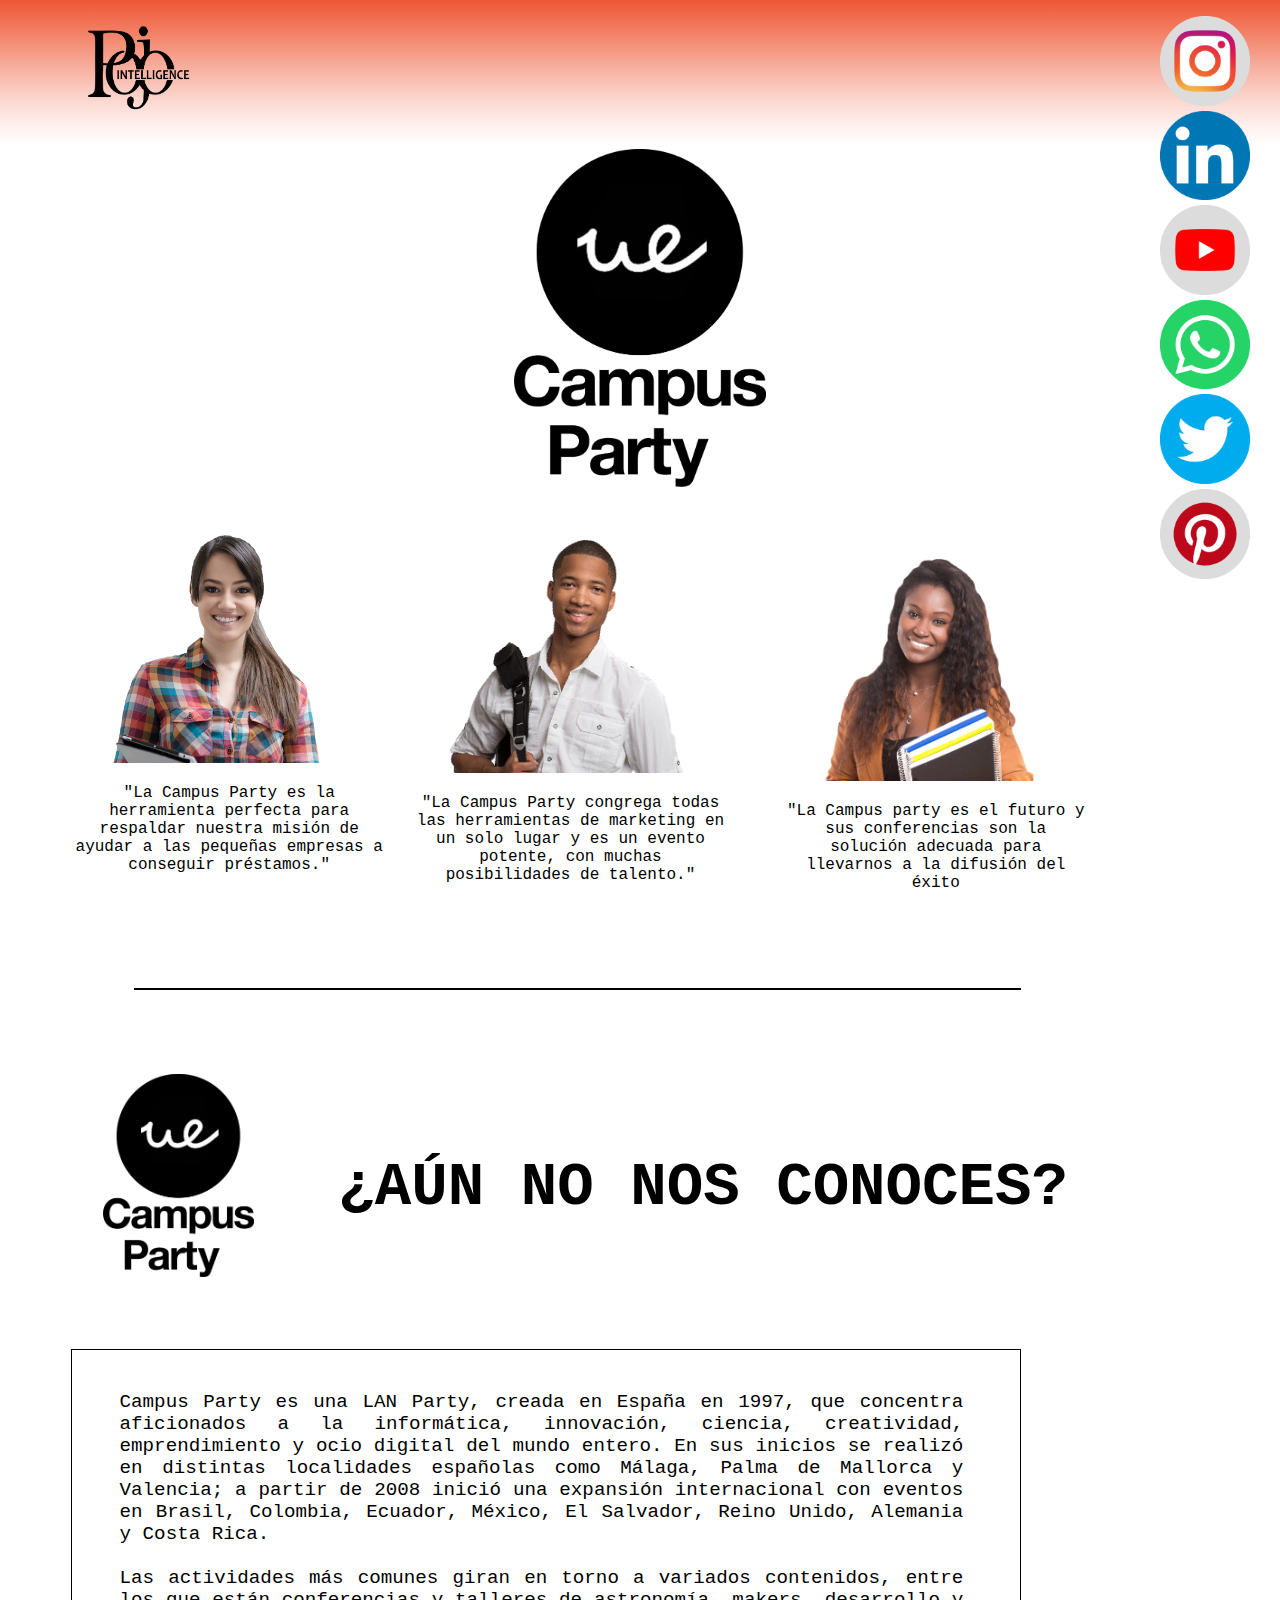
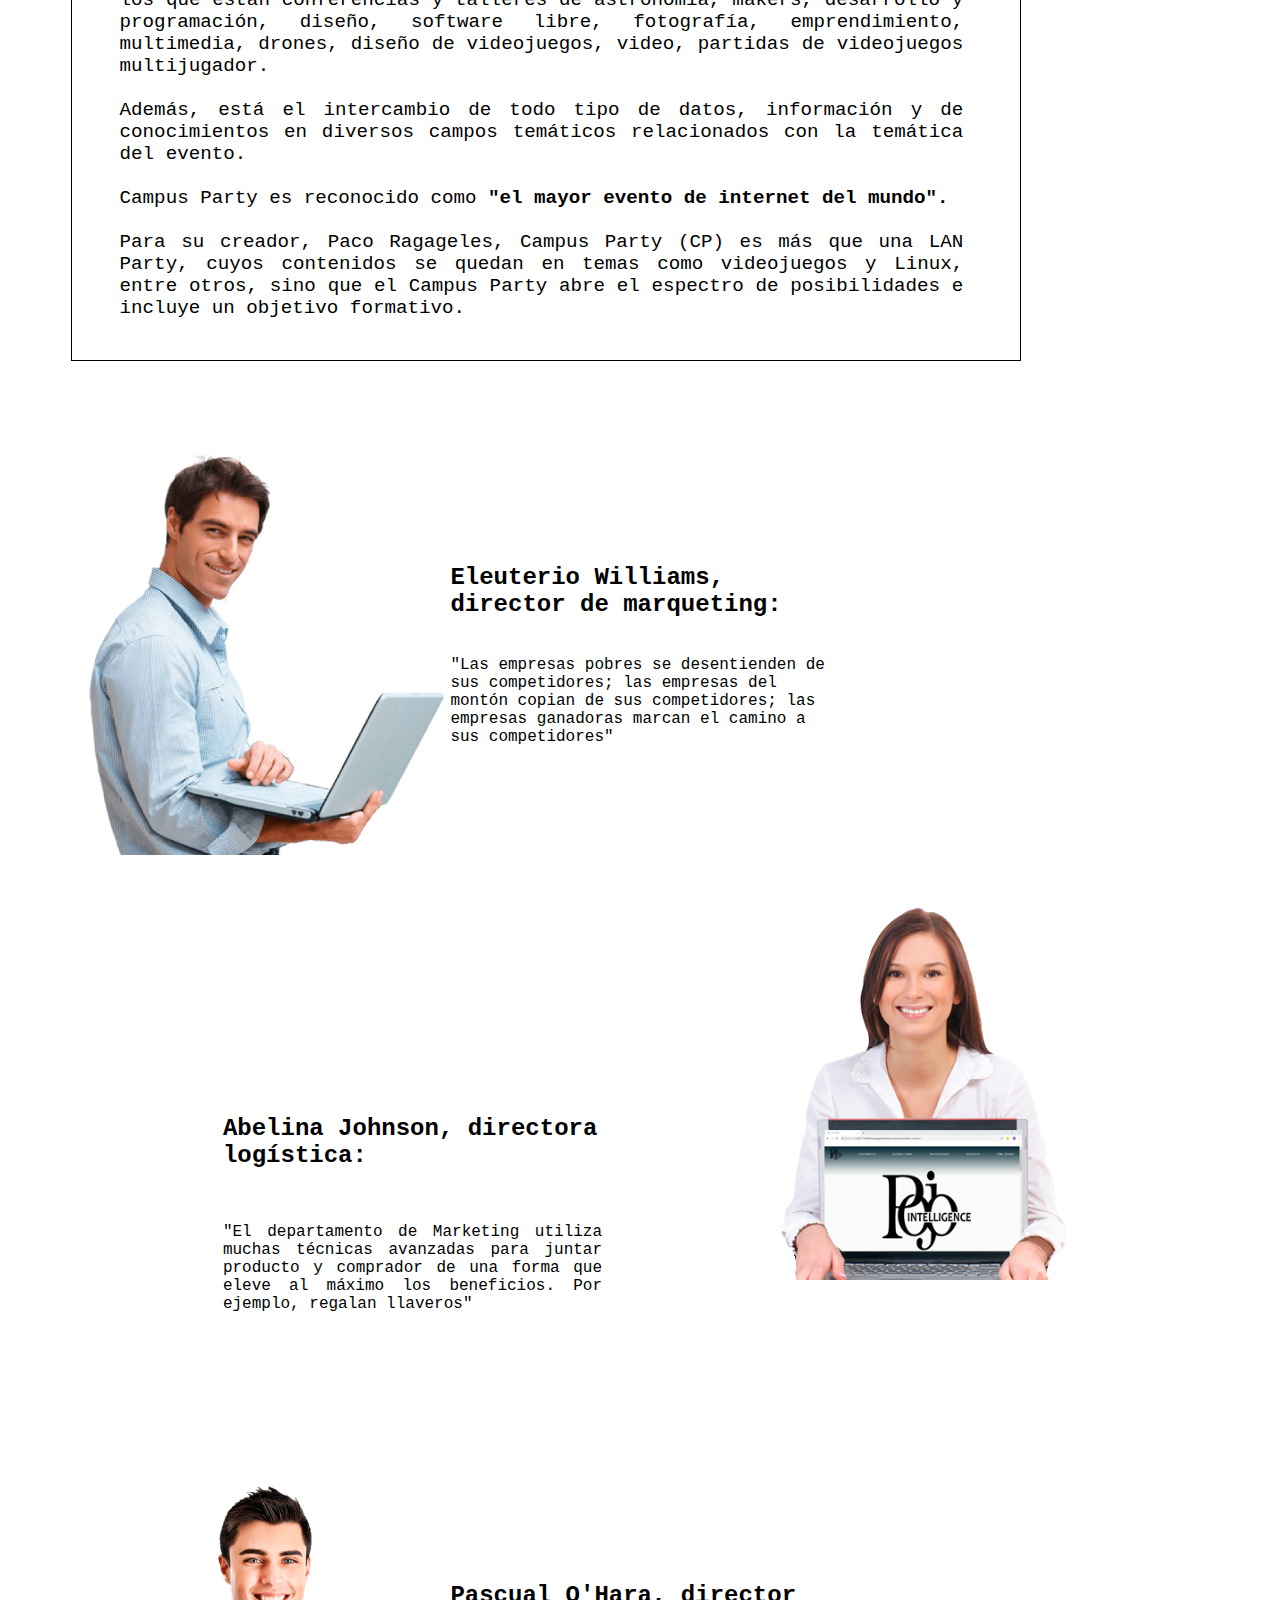
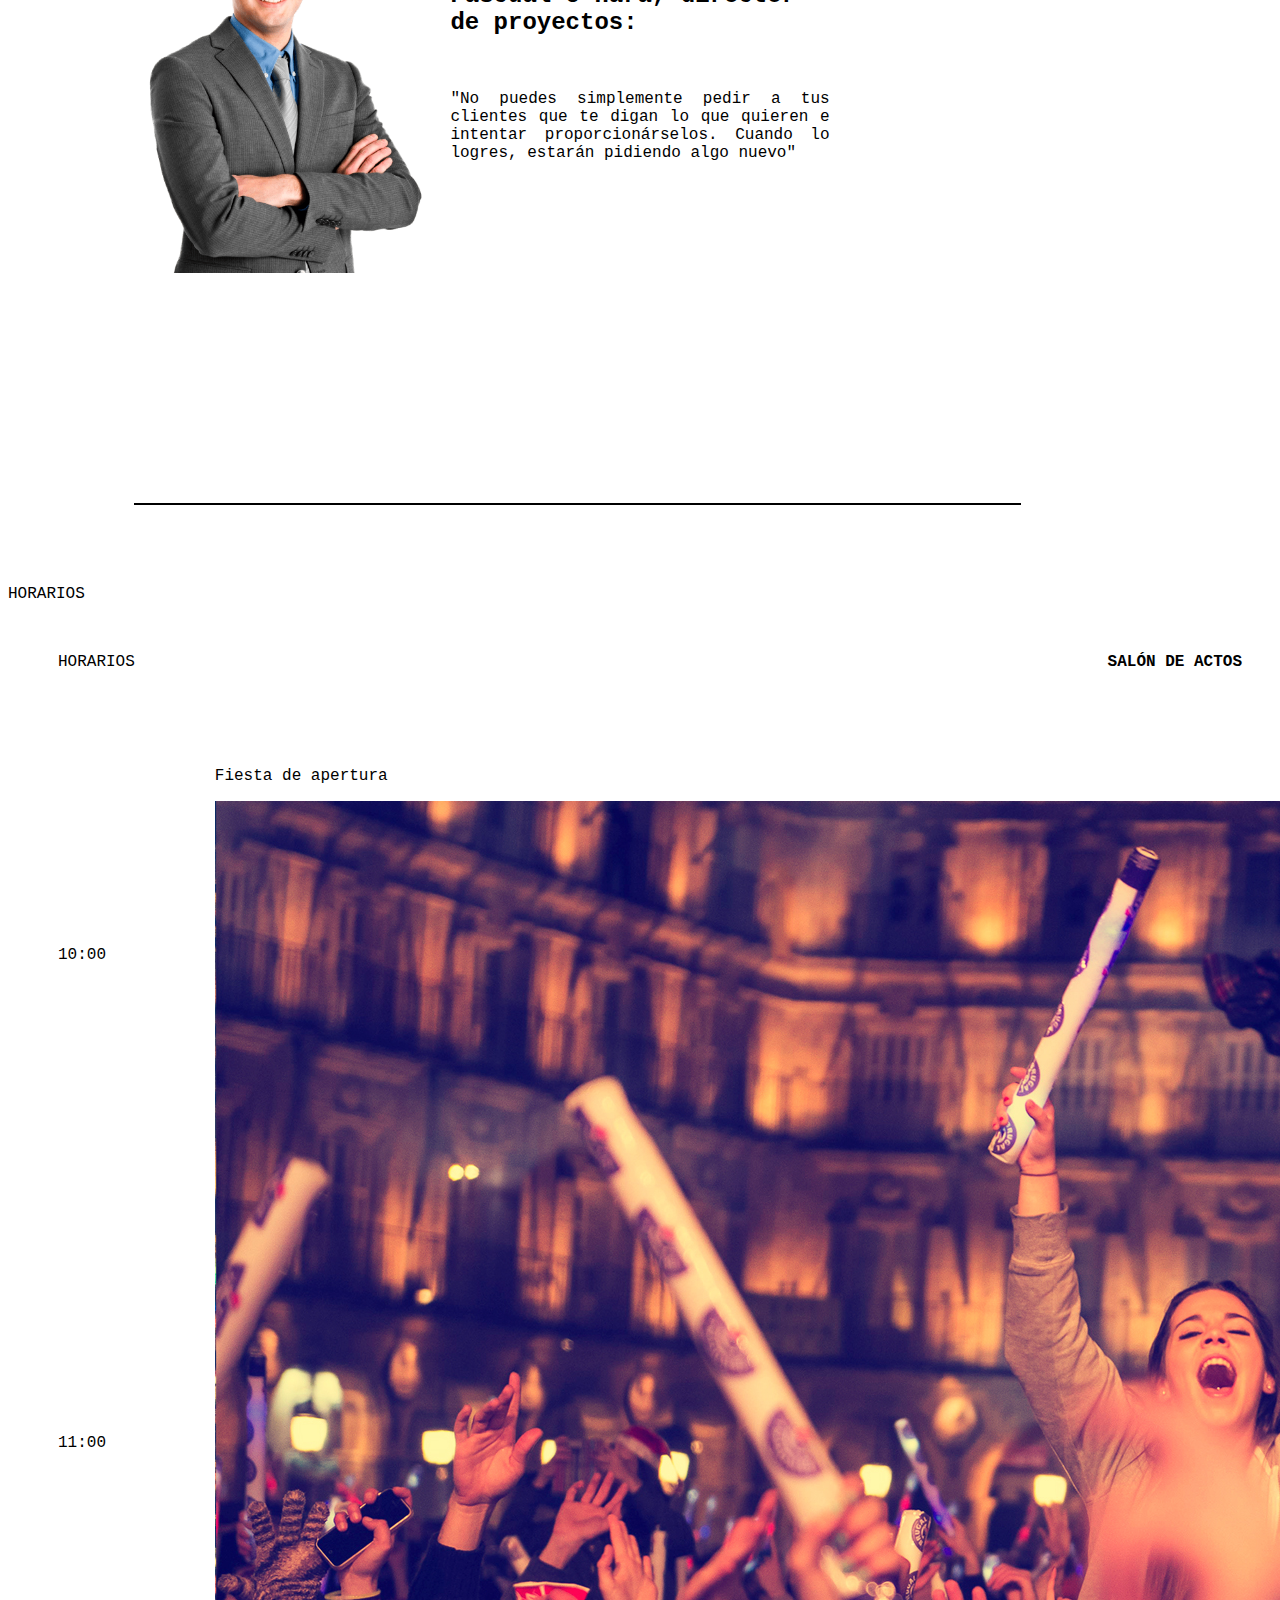
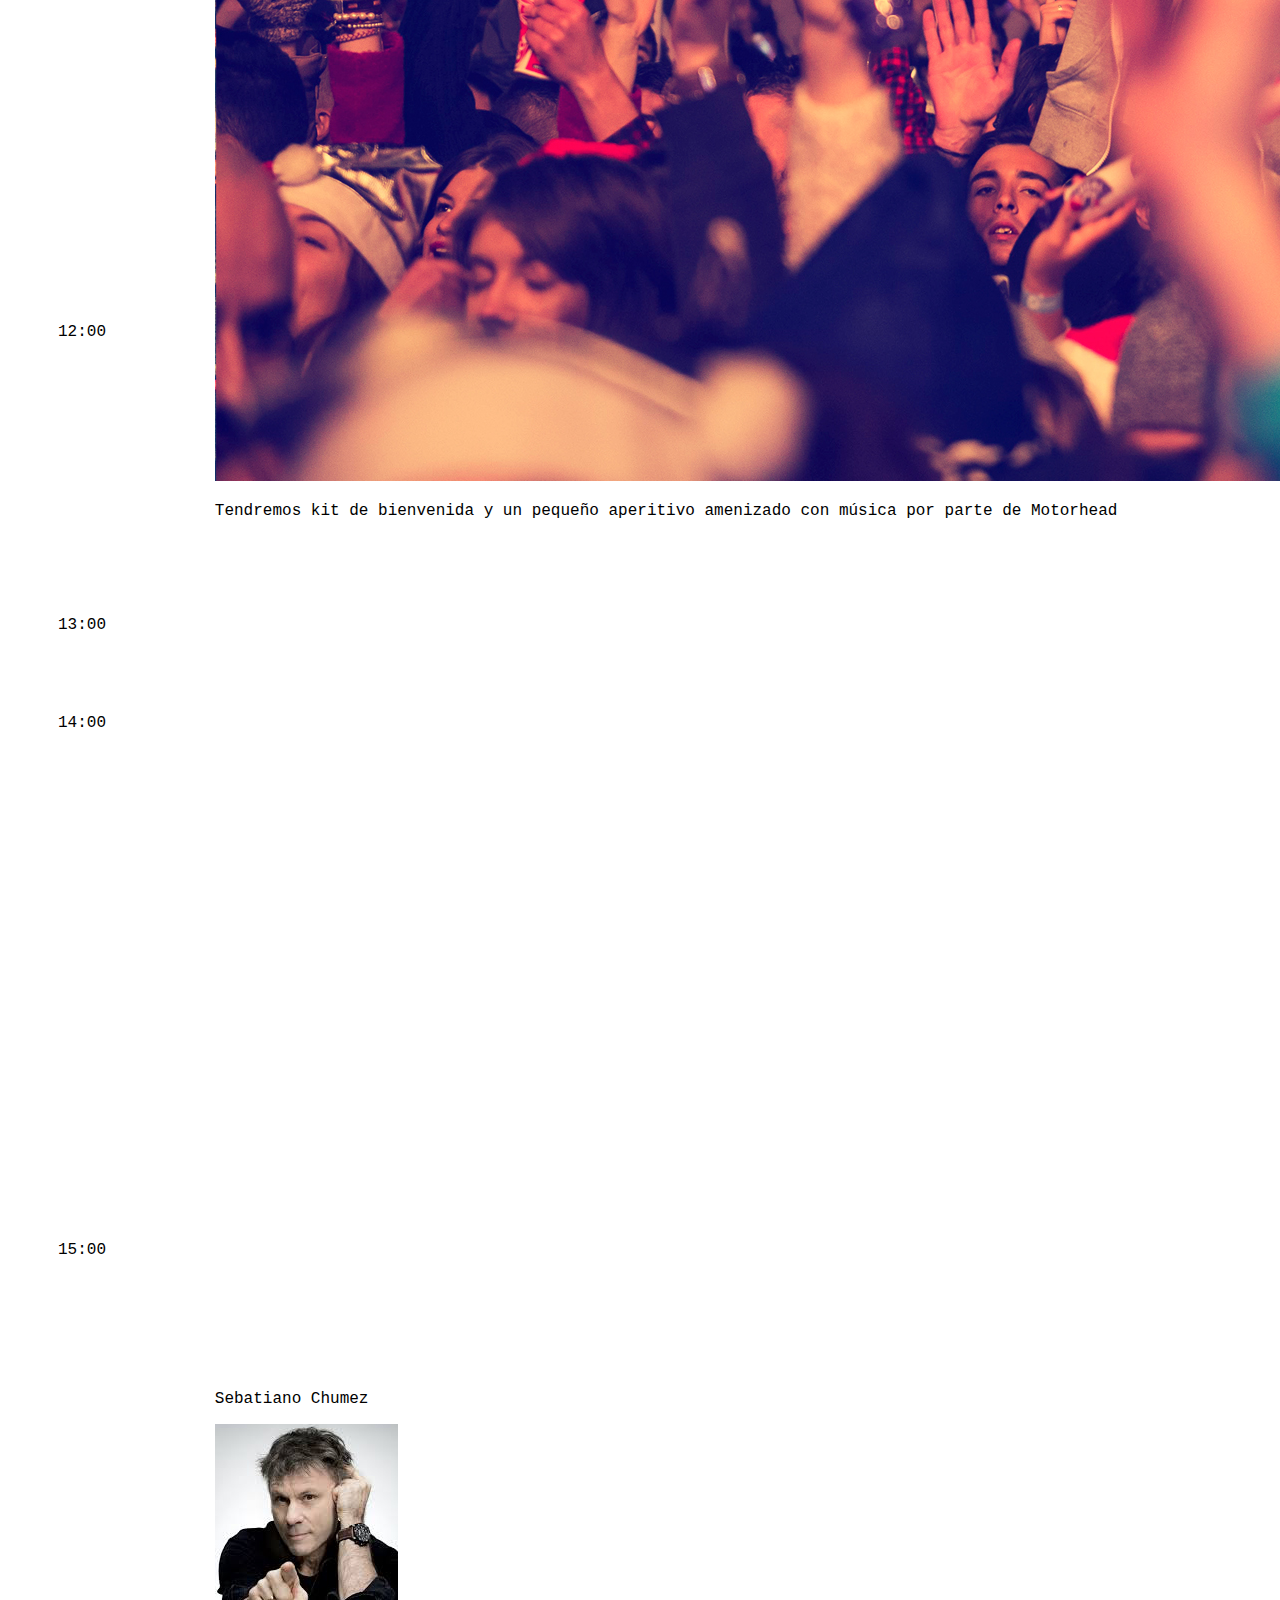
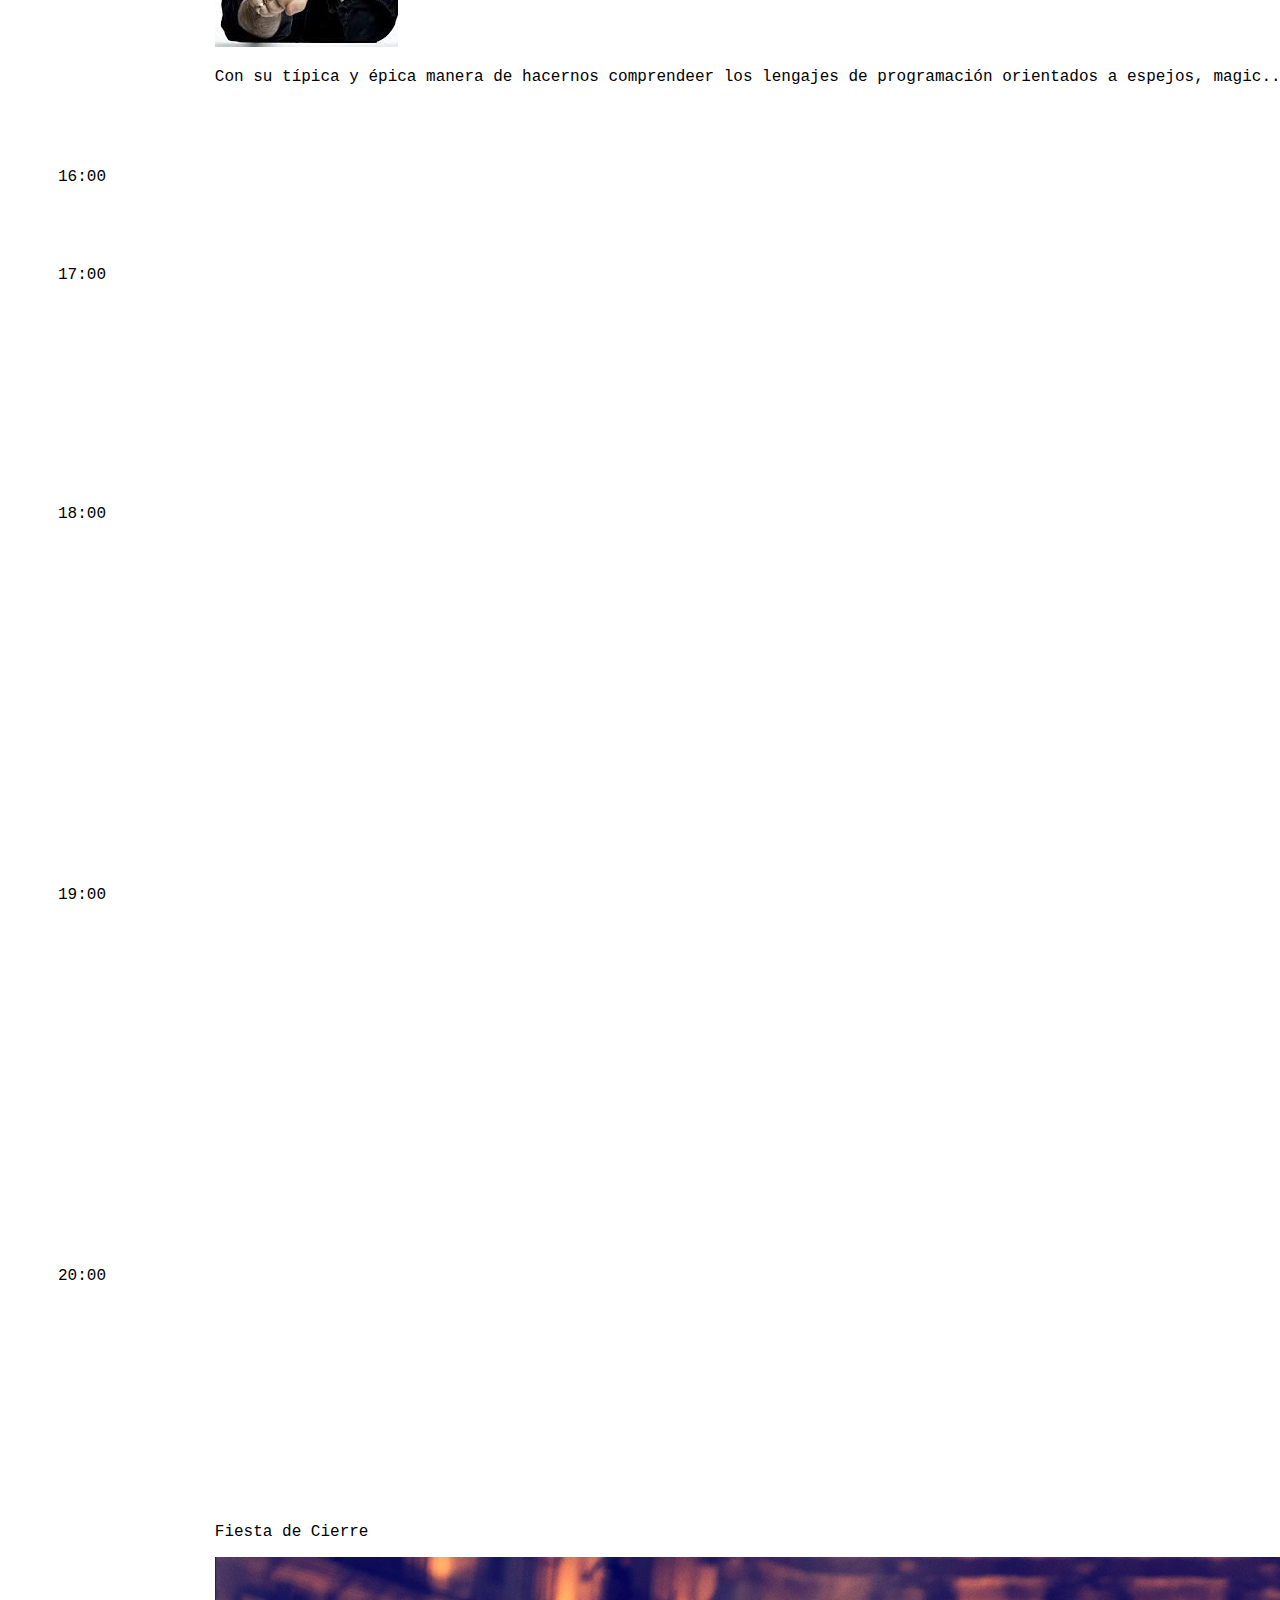
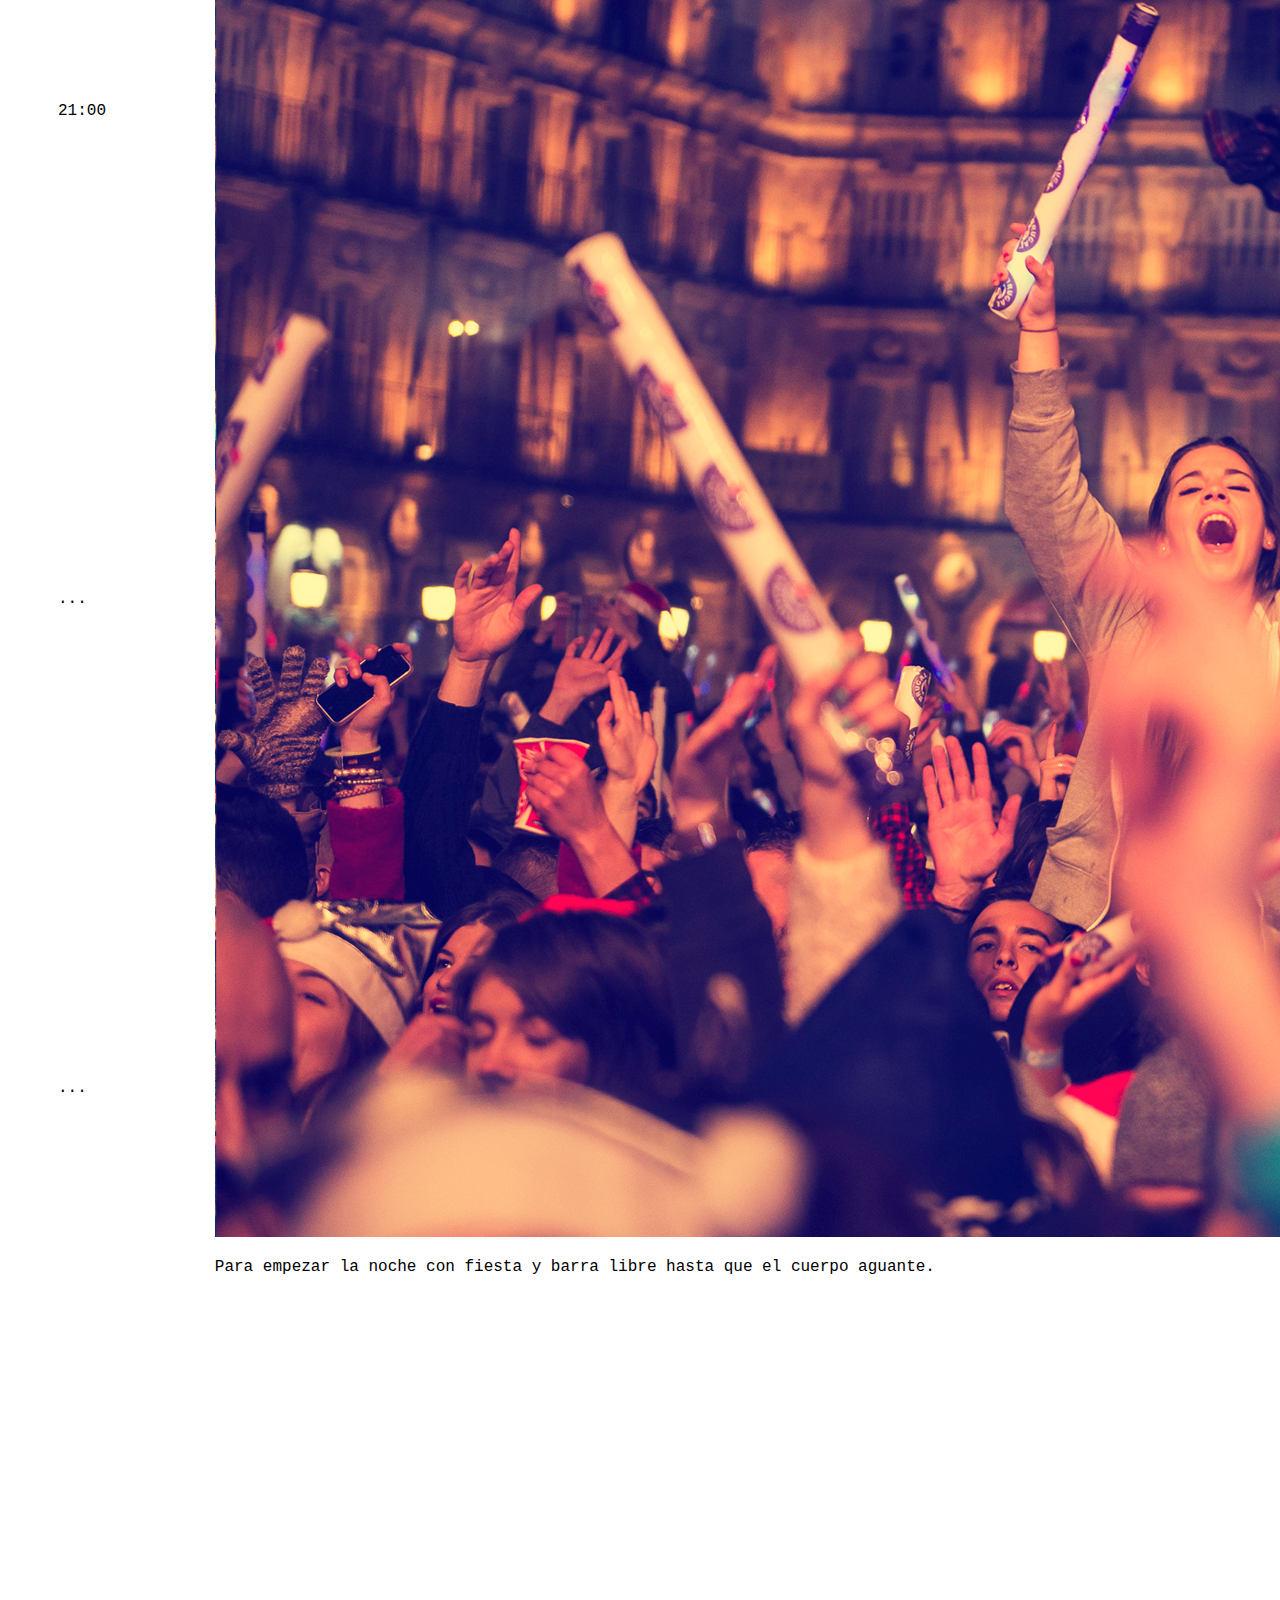
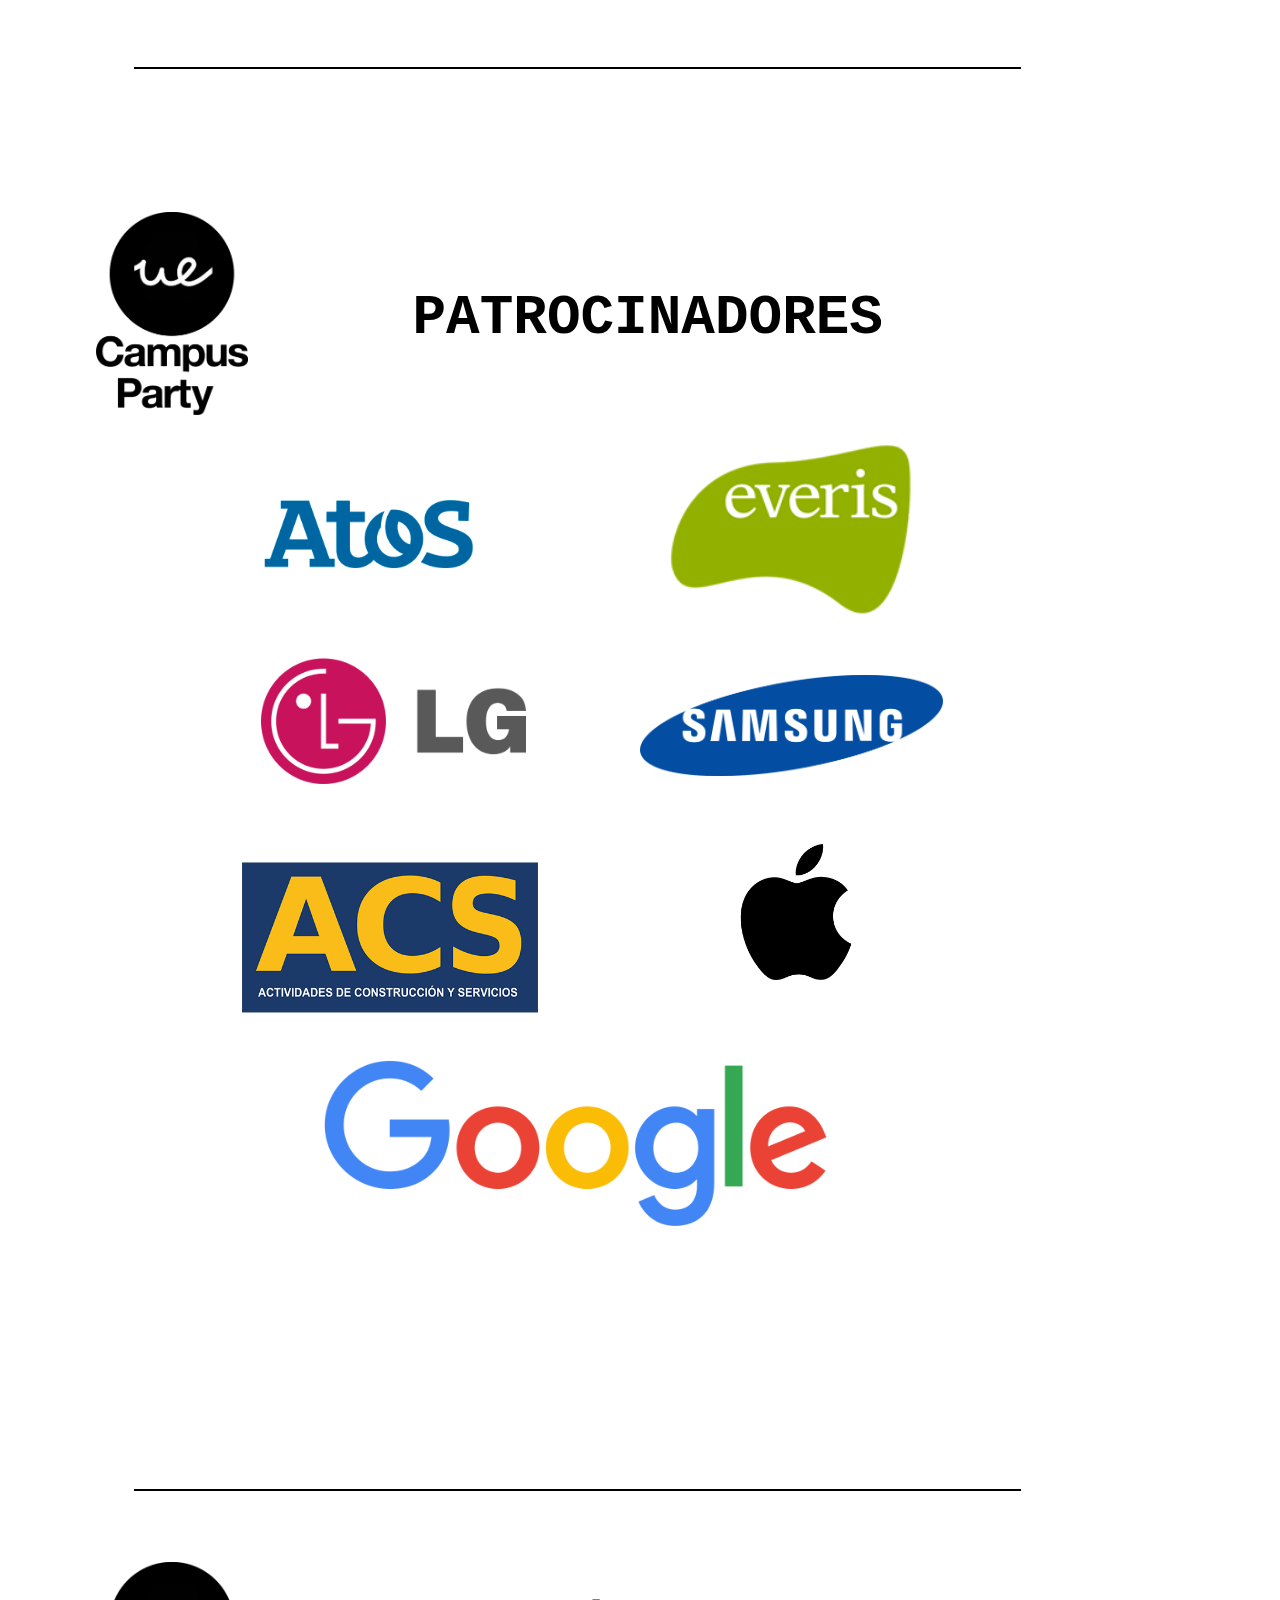
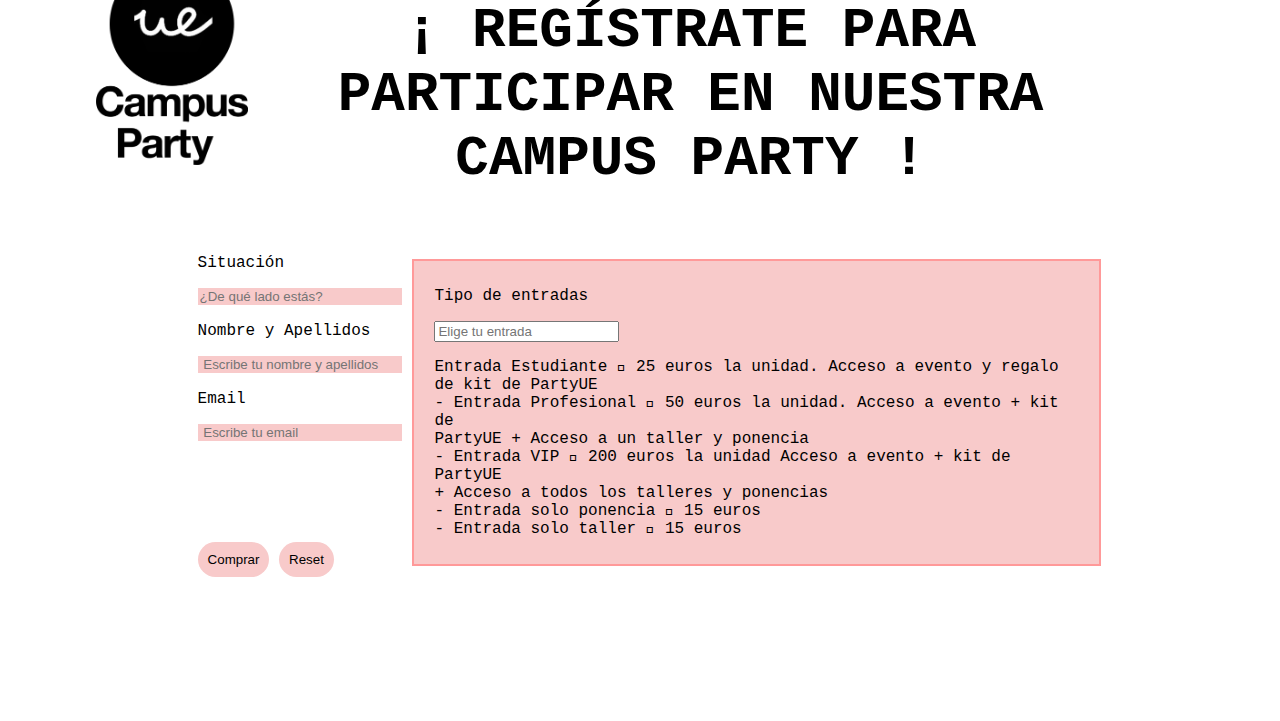
==== campus.html @ ebe53935 "Update campus.html" ====
<!DOCTYPE html>
<html>
    <head>
        <title>Campus Party - UEM</title>
        <meta charset="UTF-8"/>
        <link rel="stylesheet" type="text/css" href="CSS/disenioCampus.css"/>
    </head>
    <body>
        <div class="menu">
            <img id="rojo" src="IMAGES/degradadoRojo.png"/>
            <ul class="nav">
                <li><a href="#"><img   class="fotoLogo" src="IMAGES/logito.png"></a>    
                    <ul>
                        <li><a href="#titConocemos">QUIÉNES SOMOS</a></li>
                        <li><a href="#titulo">PROGRAMA</a></li>
                        <li><a href="#logoCampPatr">PATROCINADORES</a></li>
                        <li><a href="#cajTitForm">APÚNTATE A UN TALLER</a></li>
                    </ul>
                </li>
            </ul>
        </div>
        <div><img class="logoCampus" src="IMAGES/campus.png"/></div>
        <div id="cajaLogos">
                <!--Instagram-->
                <a href="https://www.instagram.com/"
                   target="_blank"><img id="insta" src="IMAGES/insta.png"/></a>
                <!--LinkedIn-->
                <a href="https://www.linkedin.com/"><img id="insta" src="IMAGES/linkedin.png"/></a>
                <!--YouTube-->
                <a href="https://www.youtube.com/"
                   target="_blank"><img id="insta" src="IMAGES/youtube.png"/></a>
                <!--WhatsApp-->
                <a href="https://www.whatsapp.com/"
                   target="_blank"><img id="insta" src="IMAGES/wasap.png"/></a>
                <!--Twitter-->
                <a href="https://twitter.com/?lang=es"
                   target="_blank"><img id="insta" src="IMAGES/twitter.png"/></a>
                <!--Pinterest-->
                <a href="https://www.pinterest.es/"
                   target="_blank"><img id="insta" src="IMAGES/pinterest.png"/></a>                       
            </div>
        <br>
        <br>
        <br>
        <br>
        <!--Testimonios de personas que fueron al campus-->
        <div id="testimonios">  
            <div id="test1">
                    <div id="imTest1">
                        <img id="estu1"src="IMAGES/estudiante1.png"/>
                    </div>
                    <div id="txTest1">
                        <p>"La Campus Party es la herramienta perfecta para respaldar nuestra misión de ayudar a las pequeñas empresas a conseguir préstamos."</p>
                    </div>
            </div>
            <div id="test2">
                    <div id="imTest2">
                        <img id="estu2"src="IMAGES/estudiante2.png"/>
                    </div>
                    <div id="txTest2">
                        <p>"La Campus Party congrega todas las herramientas de marketing en un solo lugar y es un evento potente, con muchas posibilidades de talento."</p>
                    </div>
            </div>
            <div id="test3">
                    <div id="imTest3">
                        <img id="estu1"src="IMAGES/estudiante3.png"/>
                    </div>
                    <div id="txTest3">
                        <p>"La Campus party es el futuro y sus conferencias son la solución adecuada para llevarnos a la difusión del éxito</p>
                    </div>
            </div>
        </div>
        <!--FIN Testimonios de personas que fueron al campus-->
        <br>
        <br>
        <br>
        <br>
        <hr id="hr">
        <!--AUN NO NOS CONOCEMOS-->
        <div id="titConocemos">
            <div id="CajalogoCampus">
                 <a href="index.html"
        target="_blank">
                     <img id="logoCampusConocenos"src="IMAGES/campus.png"/></a>
            </div>
            <div id="tituloConocemos">
                <p id="titulo">¿AÚN NO NOS CONOCES?</p>
            </div>
        </div>
        <div id="cajaTx">
            <div id="txConocemos">
                    <p> <br>Campus Party es una LAN Party, creada en España en 1997, que concentra aficionados a la 
                    informática, innovación, ciencia, creatividad, emprendimiento y ocio digital del mundo entero. 
                    En sus inicios se realizó en distintas localidades españolas como Málaga, Palma de Mallorca y 
                    Valencia; a partir de 2008 inició una expansión internacional con eventos en Brasil, Colombia, 
                    Ecuador, México, El Salvador, Reino Unido, Alemania y Costa Rica. <br><br>
                    Las actividades más comunes giran en torno a variados contenidos, entre los que están 
                    conferencias y talleres de astronomía, makers, desarrollo y programación, diseño, software 
                    libre, fotografía, emprendimiento, multimedia, drones, diseño de videojuegos, video, 
                    partidas de videojuegos multijugador.<br> <br>
                    Además, está el intercambio de todo tipo de datos,  información y de conocimientos en 
                    diversos campos temáticos relacionados con la temática del evento.<br><br>
                    Campus Party es reconocido como <b>"el mayor evento de internet del mundo".</b><br><br>
                    Para su creador, Paco Ragageles, Campus Party (CP) es más que una LAN Party, cuyos 
                    contenidos se quedan en temas como videojuegos y Linux, entre otros, sino que el Campus 
                    Party abre el espectro de posibilidades e incluye un objetivo formativo.</p>
                <br>
            </div>
        </div>
        <div id="cajaQ1">
            <div>
                <img id="fotoQ1" src="IMAGESn/fotoQ1.png"/>
            </div>
            <div id="cajaTxQ1">
                <p id="txQ1"><h2>Eleuterio Williams, director de marqueting:</h2><br>
                "Las empresas pobres se desentienden de sus competidores; las empresas del montón copian de sus competidores; las empresas ganadoras marcan el camino a sus competidores"</p>
            </div>
        </div>
        <div id="cajaQ2">
            <div>
                <img id="fotoQ2" src="IMAGESn/fotoQ2.png"/>
            </div>
            <div id="cajaTxQ2"><h2>Abelina Johnson, directora logística:</h2><br>
                <p id="txQ2">"El departamento de Marketing utiliza muchas técnicas avanzadas para juntar producto y comprador de una forma que eleve al máximo los beneficios. Por ejemplo, regalan llaveros"</p>
            </div>
        </div>
        <div id="cajaQ3">
            <div>
                <img id="fotoQ3" src="IMAGESn/fotoQ3.png"/>
            </div>
            <div id="cajaTxQ3"><h2>Pascual O'Hara, director de proyectos:</h2><br>
                <p id="txQ3">"No puedes simplemente pedir a tus clientes que te digan lo que quieren e intentar proporcionárselos. Cuando lo logres, estarán pidiendo algo nuevo"</p>
            </div>
        </div>
        <!--FIN AUN NO NOS CONOCEMOS-->  
        <br>
        <br>
        <br>
        <br>    
        <hr id="hr2">
        <br>
        <br>
        <br>
        <br>
        <!--HORARIO-->
        
        <table  cellpadding="30px" cellspacing="20px">
            <span>HORARIOS</span>
            <tr>
                <td>HORARIOS</td>
                <th>SALÓN DE ACTOS</th>
                <th>SALÓN FREAK</th>
            </tr>
            <tr>
                <td class="horas">10:00</td>
                <td rowspan="3" class="cajaH"><p class="nombreH">Fiesta de apertura</p><img id="imagen1" src="IMAGESn/apertura.jpg"><p  class="textoH">Tendremos kit de bienvenida y un pequeño aperitivo amenizado con música por parte de Motorhead</p></td>
                <td ></td>
            </tr>
            <tr>
                <td class="horas">11:00</td>
            </tr>
            <tr>
                <td class="horas">12:00</td>
            </tr>
            <tr>
                <td class="horas">13:00</td>
                <td></td>
                <td rowspan="3" class="cajaH"><p class="nombreH">Pojo López</p><img id="imagen2" src="IMAGESn/pojo1.jpg"/><p class="textoH">Nos dará una masterclass sobre el posicionamiento de los pojos en su ámbito natural</p></td>
            </tr>
            <tr>
                <td class="horas">14:00</td>
            </tr>
            <tr>
                <td class="horas">15:00</td>
                <td rowspan="4" class="cajaH"><p class="nombreH">Sebatiano Chumez</p><img id="imagen3" src="IMAGESn/bruce1.jpg"/><p class="textoH">Con su típica y épica manera de hacernos comprendeer los lengajes de programación orientados a espejos, magic...</p></td>
            </tr>
            <tr>
                <td class="horas">16:00</td>
            </tr>
            <tr>
                <td class="horas">17:00</td>
            </tr>
            <tr>
                <td class="horas">18:00</td>
                <td rowspan="3" class="cajaH"><p class="nombreH">Marina D´Oreóla</p><img id="imagen4" src="IMAGESn/Marina.jpg"/><p class="textoH">Presentando su nueva gama de videojuegos con los que aprenderemos a que huelen las cosas que no huelen</p></td>
            </tr>
            <tr>
                <td class="horas">19:00</td>
            </tr>
            <tr>
                <td class="horas">20:00</td>
            </tr>
            <tr>
                <td class="horas">21:00</td>
                <td rowspan="3" colspan="2" class="cajaH">
                    <p class="nombreH">Fiesta de Cierre</p><img id="imagen5" src="IMAGESn/apertura.jpg"/><p class="textoH">Para empezar la noche con fiesta y barra libre hasta que el cuerpo aguante.</p>
                </td>
            </tr>
            <tr>
                <td class="horas">...</td>
            </tr>
            <tr>
                <td class="horas">...</td>
            </tr>

           

        </table>
        
        <!--FIN HORARIO-->
        <br>
        <br>
        <br>
        <br>    
        <hr id="hr2">
        <br>
        <br>
        <br>
        <br>
        <!--PATROCINADORES-->
            <!--titulo de patrocinadores-->
     <a href="index.html" target="_blank">
        <img id="logoCampPatr" src="IMAGES/campus.png"/><a>
        <div id="cajTitPatr">
            <p id="titPatr">PATROCINADORES</p>
        </div>
            <!--fin titulo de patrocinadores-->
            <!--fotos patrocinadores-->
                <div id="cajaAtos">
                    <a href="https://atos.net/es/spain"
                   target="_blank">
                    <img id="atos" src="IMAGESn/atos.png"/>
                    </a>
                </div>
                <div id="cajaEveris">
                    <a href="https://www.everis.com/spain/es"
                   target="_blank">
                    <img id="everis" src="IMAGESn/everis.png"/>
                    </a>    
                </div>
                <div id="cajaLg">
                    <a href="https://www.lg.com/es"
                   target="_blank">
                    <img id="lg" src="IMAGESn/lg.png"/>
                    </a>    
                </div>
                <div id="cajaSamsung">
                    <a href="https://www.samsung.com/es/"
                   target="_blank">
                    <img id="samsung" src="IMAGESn/samsung.png"/>
                    </a>    
                </div>
                <div id="cajaApple">
                    <a href="https://www.apple.com/es/"
                   target="_blank">
                    <img id="apple" src="IMAGESn/apple.png"/>
                    </a>    
                </div>
                <div id="cajaAcs">
                    <a href="https://www.grupoacs.com/"
                   target="_blank">
                    <img id="acs" src="IMAGESn/acs.png"/>
                    </a>    
                </div>
                <div id="CajaGoogle">
                    <a href="https://about.google/"
                   target="_blank">
                    <img id="google" src="IMAGESn/google.png"/>
                    </a>    
                </div>
            <!--fin fotos patrocinadores-->
        <!--FIN PATROCINADORES-->    
        <hr id="hr2">
        <!--FORMULARIO DE REGISTRO PARA LA CAMPUS-->
          <a href="index.html"
        target="_blank">
              <img id="logoCampPatr" src="IMAGES/campus.png"/></a>
        <div id="cajTitForm">
            <p id="titForm">¡ REGÍSTRATE PARA PARTICIPAR EN NUESTRA CAMPUS PARTY !</p>
        </div>
        <div class="ComoLLegar">       
            <form class="formulario" method="post" name="formulario" action="http://seventorun.com/send.php" autocomplete="on">
            
            <p id="letrasForm">Situación</p>
            <input class="fondoR" list="paises" placeholder="¿De qué lado estás?">
                <datalist id="paises">
                    <option value="Sith"></option>
                    <option value="Jedi"></option>
                    <option value="Aburrido/a"></option>
                </datalist>
            </input>
            <p id="letrasForm">Nombre y Apellidos</p><input class="fondoR" type="text" placeholder=" Escribe tu nombre y apellidos" spellcheck="true">
            <br>
            <p id="letrasForm">Email</p><input class="fondoR" type="email" placeholder=" Escribe tu email">
            <div class="cajaTickets">
                <p class="tickets">Tipo de entradas</p>
                <input  list="ticketes" placeholder="Elige tu entrada">
                    <datalist id="ticketes">
                        <option value="Entrada Estudiante">25 €</option>
                        <option value="Entrada Profesional">50 €</option>
                        <option value="Entrada VIP">200 €</option>
                        <option value="Entrada solo ponencia">15 €</option>
                        <option value="Entrada solo taller">15 €</option>
                    </datalist>
                </input>
                <p class="infoTicket">Entrada Estudiante  25 euros la unidad. Acceso a evento y regalo<br>
                    de kit de PartyUE<br>
                    - Entrada Profesional  50 euros la unidad. Acceso a evento + kit de<br>
                    PartyUE + Acceso a un taller y ponencia<br>
                    - Entrada VIP  200 euros la unidad Acceso a evento + kit de PartyUE<br>
                    + Acceso a todos los talleres y ponencias<br>
                    - Entrada solo ponencia  15 euros<br>
                    - Entrada solo taller  15 euros</p>
            </div>
            <div class="botonForm">
                <p><input id="send" type="submit" value="Comprar">
                <input id="resetear" type="reset"></p>
            </div>
            </form>
        </div>
        <!-- FIN FORMULARIO DE REGISTRO PARA LA CAMPUS-->  
    </body>
</html>
---- CSS/disenioCampus.css ----
/*FONDO Y DEGRADADO*/
#fondo{
    position: fixed;
    z-index: -1000;
    margin-left: -100px;
    margin-top: -20px;
}
#rojo{
    position: absolute;
    z-index: -900;
    margin-left: -100px;
    margin-top: -70px;
}
/*FIN FONDO Y DEGRADADO*/

body{
    font-family: "Courier New";
}

.logoCampus{
    width: 20%;
    height: 34%;
    position: static;
    margin-left: 40%;
    margin-top: 1%;
    float: left;
}

.fotoLogo{
    width:10%;
    height: 10%;
    background-attachment: fixed;
    background-repeat: no-repeat;
    background-size: 20% 20%;
}

ul{
    list-style: none;
}

.nav li a{
    color: black;
    text-decoration: none;
    padding: 20px 30px;
    margin-top: -1%;
    display: block;
    font-weight: bold;
    position: static; 
}

.nav li a:hover{
    color: red;
    text-decoration: none;
    padding: 20px;
    display: block;
    font-weight: bold; 
    position: static; 
    font-size: 20px;

}

/*RECOGE LOS ELEMENTOS QUE ESTEN DENTRO DEL LI, EN ESTE
CASO AFECTARÁ A LOS SUBMENÚS*/
.nav > li{
    float: left;
}

.nav li ul {
    display: none;
    position: absolute;
    min-width: 140px;
}

.nav li:hover > ul{
    display: block;
}

.nav li ul li{
    position: relative;
}

.nav li ul li ul{
    right: -140px;
    top: 0px;
}

#cajaLogos{
    border: 1px  black;
    width: 7%;
    margin-left: 90%;
    position: fixed;
}

.logos{
    margin-left: 190%;
    box-shadow: 2px 2px 10px #666;
    width: 6%;
    position: fixed;
    float: right;
}

#insta{
    width: 100%;
}

/*Testimonios de personas que fueron al campus*/
/*1*/
#test1{ 
    width: 25%;
    height: 30%;
    margin-top: 35%;
    margin-left: 5%
}

#estu1{
    width: 72%;
    margin-left: 10%;
}

#txTest1{
    text-align: center;
}

/*FIN1*/

/*2*/
#test2{
    width: 25%;
    height: 30%;
    margin-top: -28.5%;
    margin-left: 32%;
}

#estu2{
    width: 80%;
    margin-left: 10%;
}

#txTest2{
    text-align: center;
}
/*FIN2*/

/*3*/
#test3{
    width: 30%;
    height: 0%;
    margin-top: -27%;
    margin-left: 59%
}

#estu3{
    width: 80%;
    margin-left: 10%;
}

#txTest3{
    text-align: center;
    width: 80%;
    margin-left: 8%;
}
/*FIN3*/
/*FIN Testimonios de personas que fueron al campus*/

hr{
    width: 70%;
    height: 5%;
    background-color: rgb(0, 0, 0);
    border: 0.5px solid black;
    border: 0.5px solid black;
    margin-left: 10%;
}

/*AUN NO NOS CONOCEMOS*/
#CajalogoCampus{
    width: 15%;
}

#logoCampusConocenos{
    width: 80%;
    margin-left: 50%;
    margin-top: 40%;
}

#tituloConocemos{
    width: 60%;
    margin-left: 25%;
    margin-top: -15%;
}

#titulo{
    text-align: center;
    font-family: "Courier New";
    font-weight: bold;
    font-size: 380%;
}

#cajaTx{
    margin-left: 5%;    
    margin-top: 10%;
    border: 1px solid black;
    width: 75%;
}

#txConocemos{
    font-family: "Courier New";
    text-align: justify;
    font-size: 120%;
    margin-left: 5%;
    margin-right: 20%;
    width: 89%;  
}
/*1*/
#fotoQ1{
    width: 30%;
    margin-left: 5%;
    margin-top: 5%;
}

#cajaTxQ1{
    width: 30%;
    margin-left: 35%;
    margin-top: -25%;
    margin-right: 5%;
}

#txQ1{
    font-family: "Courier New";
    text-align: justify;
}
/*FIN1*/

/*2*/

#fotoQ2{
    width: 33%;
    margin-left: 55%;
    margin-top: 10%;
}

#cajaTxQ2{
    width: 30%;
    margin-left: 17%;
    margin-top: -15%;
}

#txQ2{
    font-family: "Courier New";
    text-align: justify;
}
/*FIN2*/

/*3*/
#fotoQ3{
    width: 33%;
    margin-left: 5%;
    margin-top: 10%;
}

#cajaTxQ3{
    width: 30%;
    margin-left: 35%;
    margin-top: -25%;
}

#txQ3{
    font-family: "Courier New";
    text-align: justify;
}
/*FIN3*/
/*FIN AUN NO NOS CONOCEMOS*/

#hr2{
    margin-top: 20%;
}

/*HORARIO*/
#titHorarios{
    width: 12%;
    margin-left: 7%;
}

#tituloHorario{
    margin-left: 11%;
    width: 60%;
    margin-top: -17%;
}

#tituloActos{
    margin-left: 25%;
}

#tituloHorario2{
    font-size: 150%;
    font-family: "Courier New";
    font-weight: bolder;
}

#tituloFreak{
    margin-left: 60%;
    margin-top: -3.7%;
}

#tituloHorario3{
    font-size: 150%;
    font-family: "Courier New";
    font-weight: bolder;
}

#tituloHorario1{
    width: 60%;
    margin-left: 50%;
    font-size: 400%;
    font-family: "Courier New";
    font-weight: bold;
}

/*horas*/
#hrHoras{
    width: 3%;    
}

#txHoras{
    margin-left: 10%;
    font-family: "Courier New"; 
}
/*FIN horas*/

#cajaApertura{
    border: 1px solid #922B21;
    width: 25%;
    margin-top: -80%;
    margin-left: 20%;
    border-radius: 10%;
    background-color: #922B21;
}

#titAp{
    margin-left: 16%;
    font-size: 120%;
    font-family: "Courier New";
    color: white;
    font-weight: bold;
}

#fotoAp{
    width:60%;
    margin-left: 20%;
}

#txAp{
    margin-left: 5%;
    margin-right: 5%;
    text-align: center;
    color: white;
}

#cajaPon1{
    border: 1px solid #922B21;
    width: 25%;
    margin-top: -10;
    margin-left: 53%;
    border-radius: 10%;
    background-color: #922B21;
}

#titPon1{
    margin-left: 11%;
    font-size: 120%;
    font-family: "Courier New";
    color: white;
    font-weight: bold;
}

#fotoPon1{
    width:60%;
    margin-left: 20%;
}

#txPon1{
    margin-left: 5%;
    margin-right: 5%;
    text-align: center;
    color: white;
}


#cajaPon2{
    border: 1px solid #922B21;
    width: 25%;
    margin-top: -10%;
    margin-left: 20%;
    border-radius: 10%;
    background-color: #922B21;
    height: 50%;
}

#titPon2{
    margin-left: 11%;
    font-size: 120%;
    font-family: "Courier New";
    color: white;
    font-weight: bold;
}

#fotoPon2{
    width:60%;
    margin-left: 20%;
}

#txPon2{
    margin-left: 5%;
    margin-right: 5%;
    text-align: center;
    color: white;
}

#cajaPon3{
    border: 1px solid #922B21;
    width: 25%;
    margin-top: 6%;
    margin-left: 20%;
    border-radius: 10%;
    background-color: #922B21;
    height: 50%;
}

#titPon3{
    margin-left: 11%;
    font-size: 120%;
    font-family: "Courier New";
    color: white;
    font-weight: bold;
}

#fotoPon3{
    width:60%;
    margin-left: 20%;
}

#txPon3{
    margin-left: 5%;
    margin-right: 5%;
    text-align: center;
    color: white;
}

#cajaPon4{
    border: 1px solid #922B21;
    width: 25%;
    margin-top: -36%;
    margin-left: 53%;
    border-radius: 10%;
    background-color: #922B21;
    height: 50%;
}

#titPon4{
    margin-left: 11%;
    font-size: 120%;
    font-family: "Courier New";
    color: white;
    font-weight: bold;
}

#fotoPon4{
    width:60%;
    margin-left: 20%;
}

#txPon4{
    margin-left: 5%;
    margin-right: 5%;
    text-align: center;
    color: white;
}
/*FIN HORARIO*/

/*PATROCINADORES*/
#logoCampPatr{
    width: 12%;
    margin-left: 7%;
}

#cajTitPatr{
    width: 40%;
    margin-left: 32%;
    margin-top: -15%;
}

#titPatr{
    font-family: "Courier New";
    font-size: 350%;
    font-weight: bold;
}

/*fotos patrocinadores*/
#cajaAtos{
    width: 30%;
    margin-left: 15%;
}

#atos{
    width: 90%;
}

#cajaEveris{
     width: 30%;
    margin-left: 50%;
    margin-top: -20%; 
}

#everis{
    width: 80%;   
}

#cajaLg{
    width: 30%;
    margin-left: 20%;
    margin-top: -5;
}

#lg{
    width: 70%;
}

#cajaSamsung{
    width: 30%;
    margin-left: 50%;
    margin-top: -9%;
    }

#samsung{
    width: 80%;
}

#cajaApple{
    margin-left: 57%;
    margin-top: 5%;
}

#apple{
    width: 25%;
}

#cajaAcs{
    width: 30%;
    margin-left: 18.5%;
    margin-top: -12.5%;
}

#acs{
    width: 78%;
}

#CajaGoogle{
    width: 40%;
    margin-left: 25%;
}

#google{
    width: 100%;
}
    /*FIN fotos patrocinadores*/
/*FIN PATROCINADORES*/

/*FORMULARIO*/
#logoCampPatr{
    margin-top: 5%;
}

#cajTitForm{
    width: 60%;
    margin-left: 24%;
    margin-top: -18%;
}

#titForm{
    font-family: "Courier New";
    font-size: 350%;
    font-weight: bold;
    text-align: center;
}

.formulario{
    margin-left: 15%;
    margin-top: 5%;
}

#letrasForm{
    font-family: "Courier New";
}

.cajaTickets{
    margin-left: 20%;
    margin-top: -17%;
    background-color: rgb(248, 202, 202);
    width: 60%;
    padding: 10px 20px;
    border: 2px solid rgb(255, 153, 153);
}

.botonForm{
    margin-top: -40px;
    padding-bottom: 10%;
    position: absolute;
}

.fondoR{
    background-color:rgb(248, 202, 202);
    border: 0px;
    width:200px;
}

#send{
    background-color:rgb(248, 202, 202);
    border-radius: 20px;
    border: 0px solid;
    padding: 10px;
}
#send:hover{
    background-color:rgb(248, 202, 202);
    border: 0px solid;
    border-radius: 20px;
    padding: 10px;
    border: 2px solid rgb(255, 153, 153);
}

#resetear{
    background-color:rgb(248, 202, 202);
    border-radius: 20px;
    border: 0px solid;
    padding: 10px;
}
#resetear:hover{
    background-color:rgb(248, 202, 202);
    border: 0px solid;
    border-radius: 20px;
    padding: 10px;
    border: 2px solid rgb(255, 153, 153);
}
/*FIN FORMULARIO*/
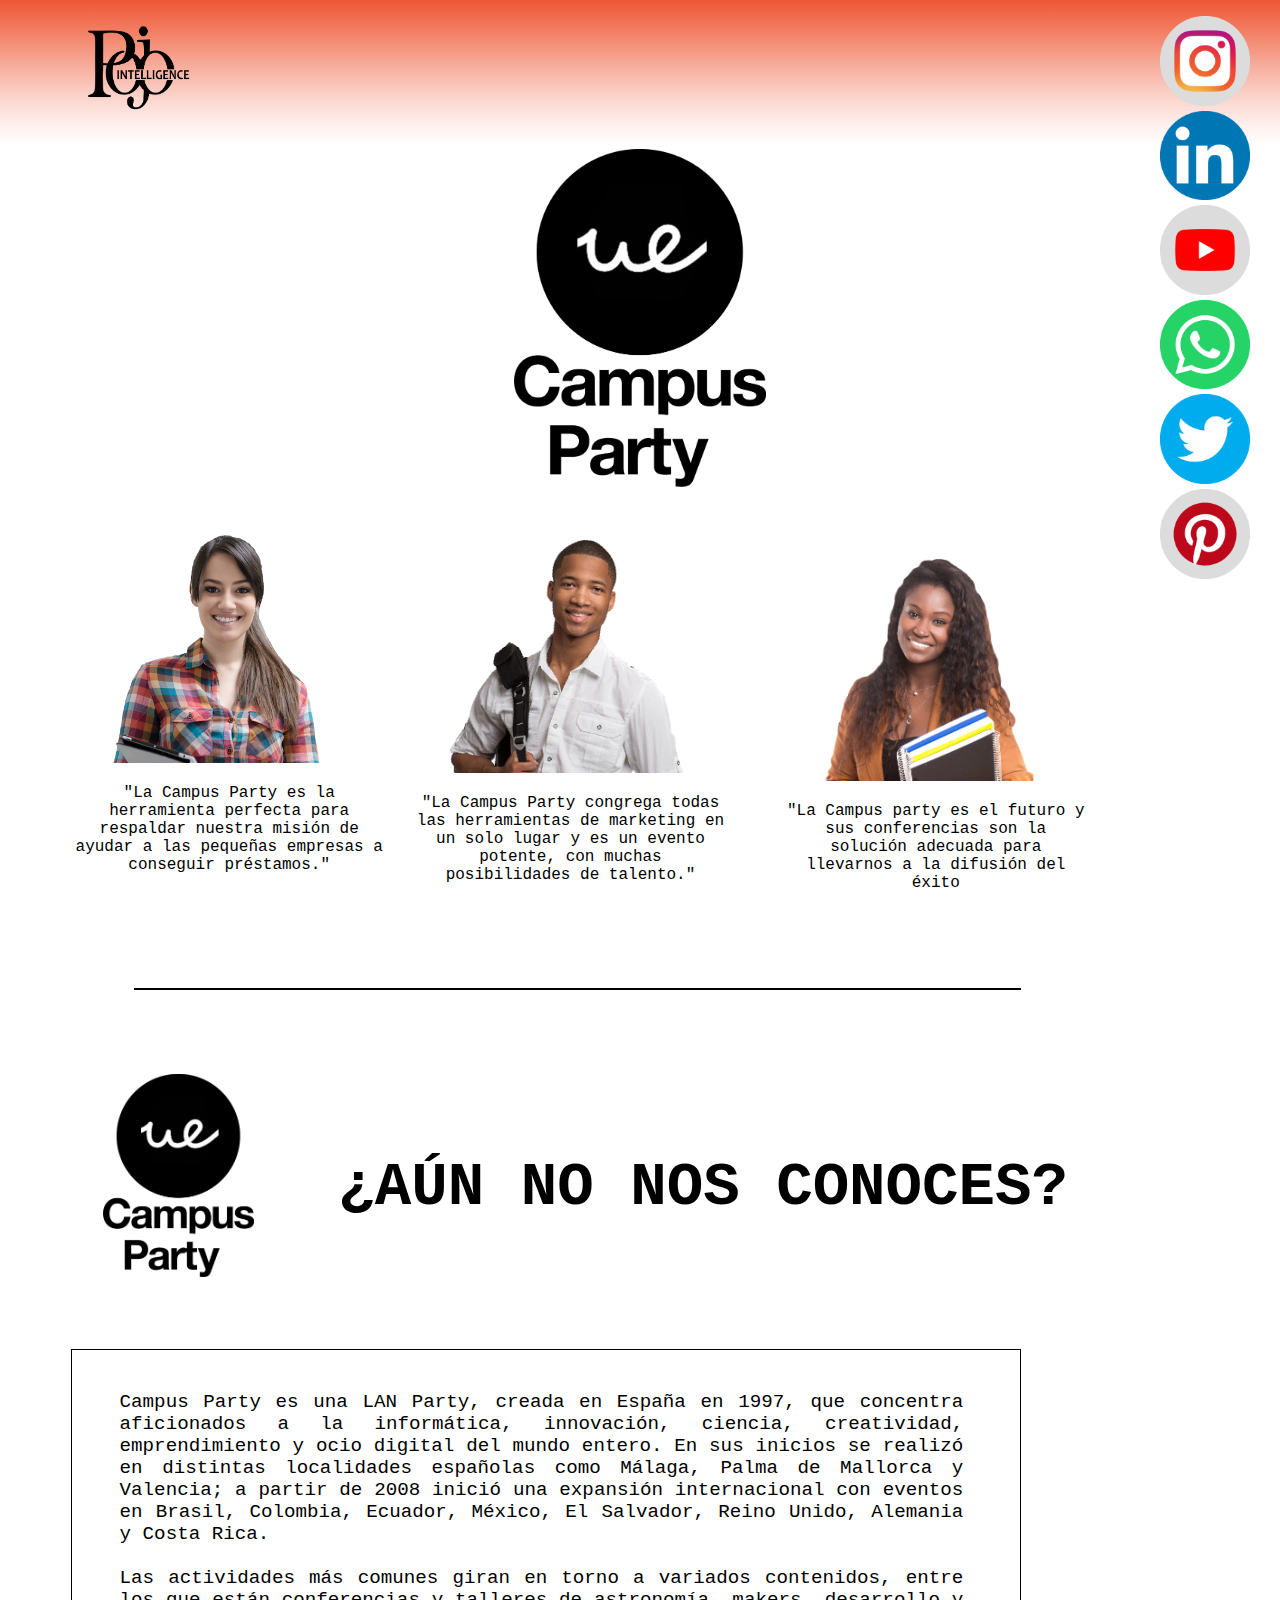
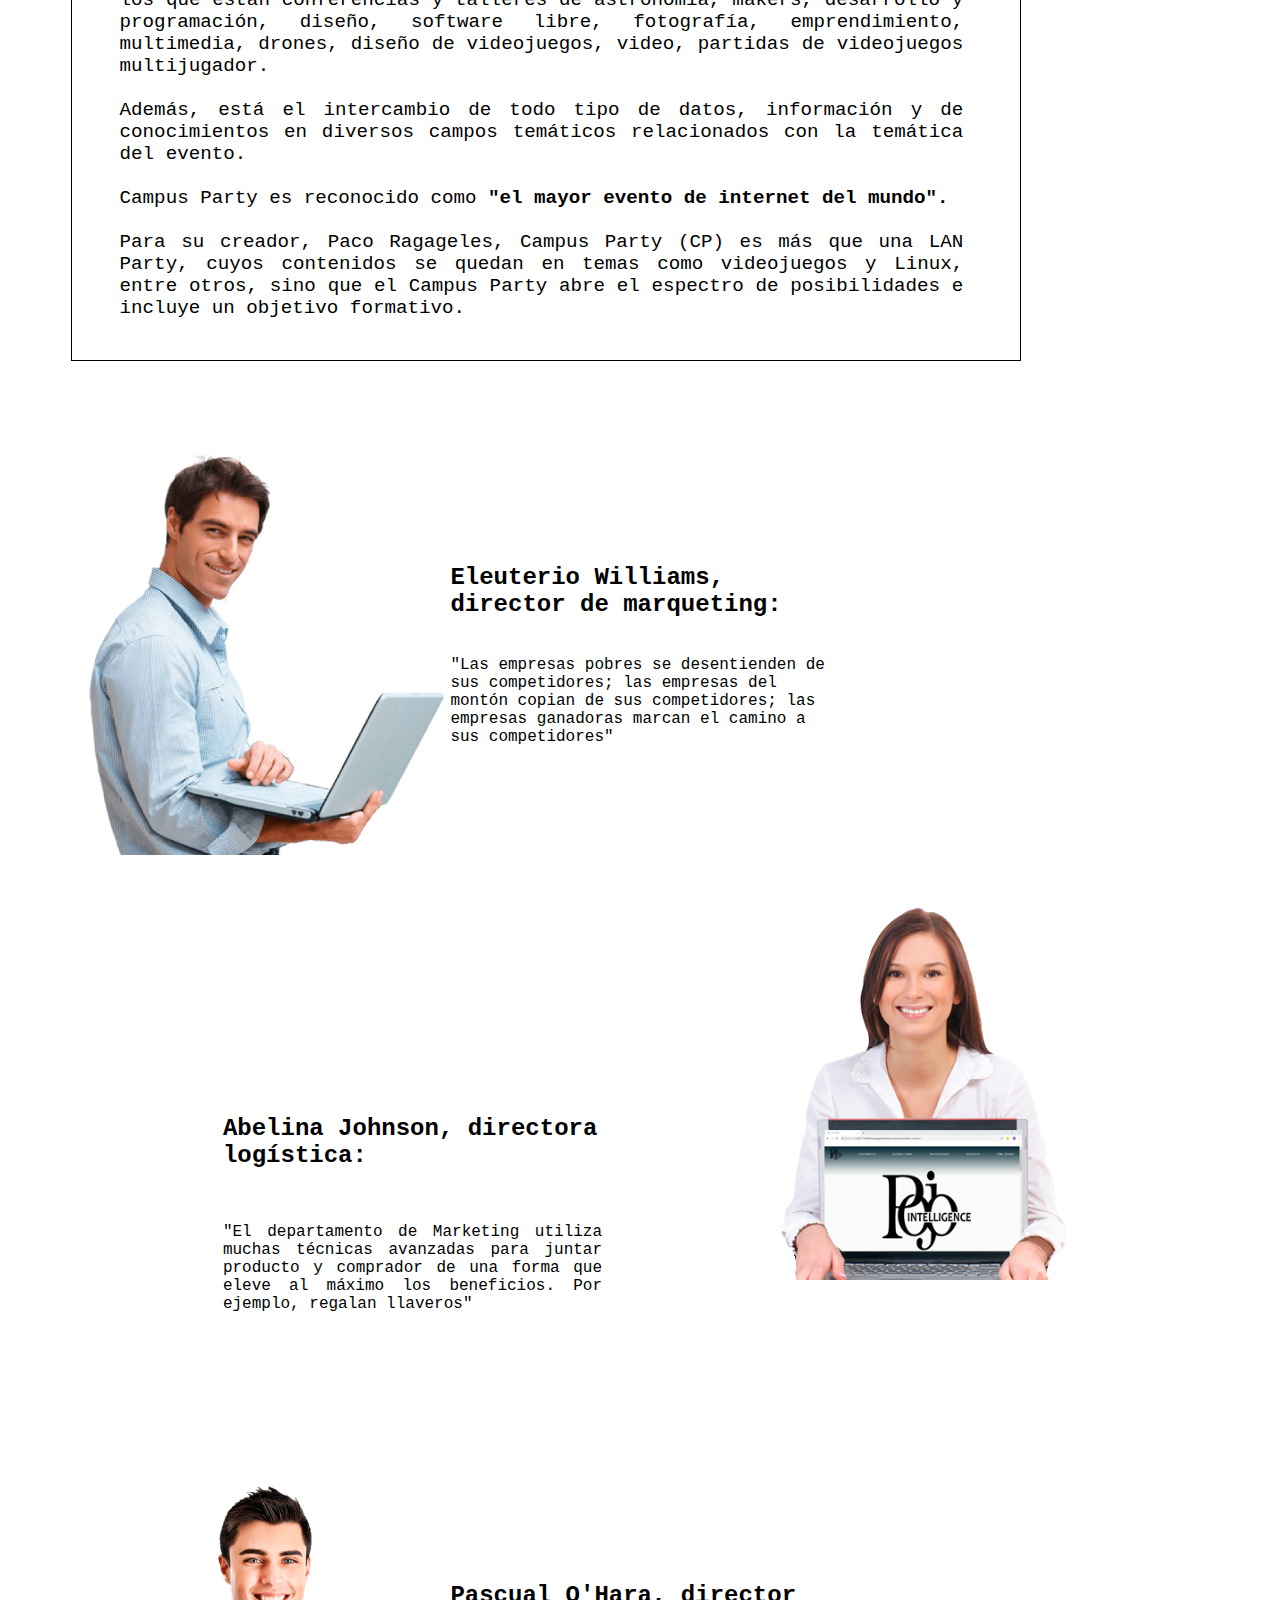
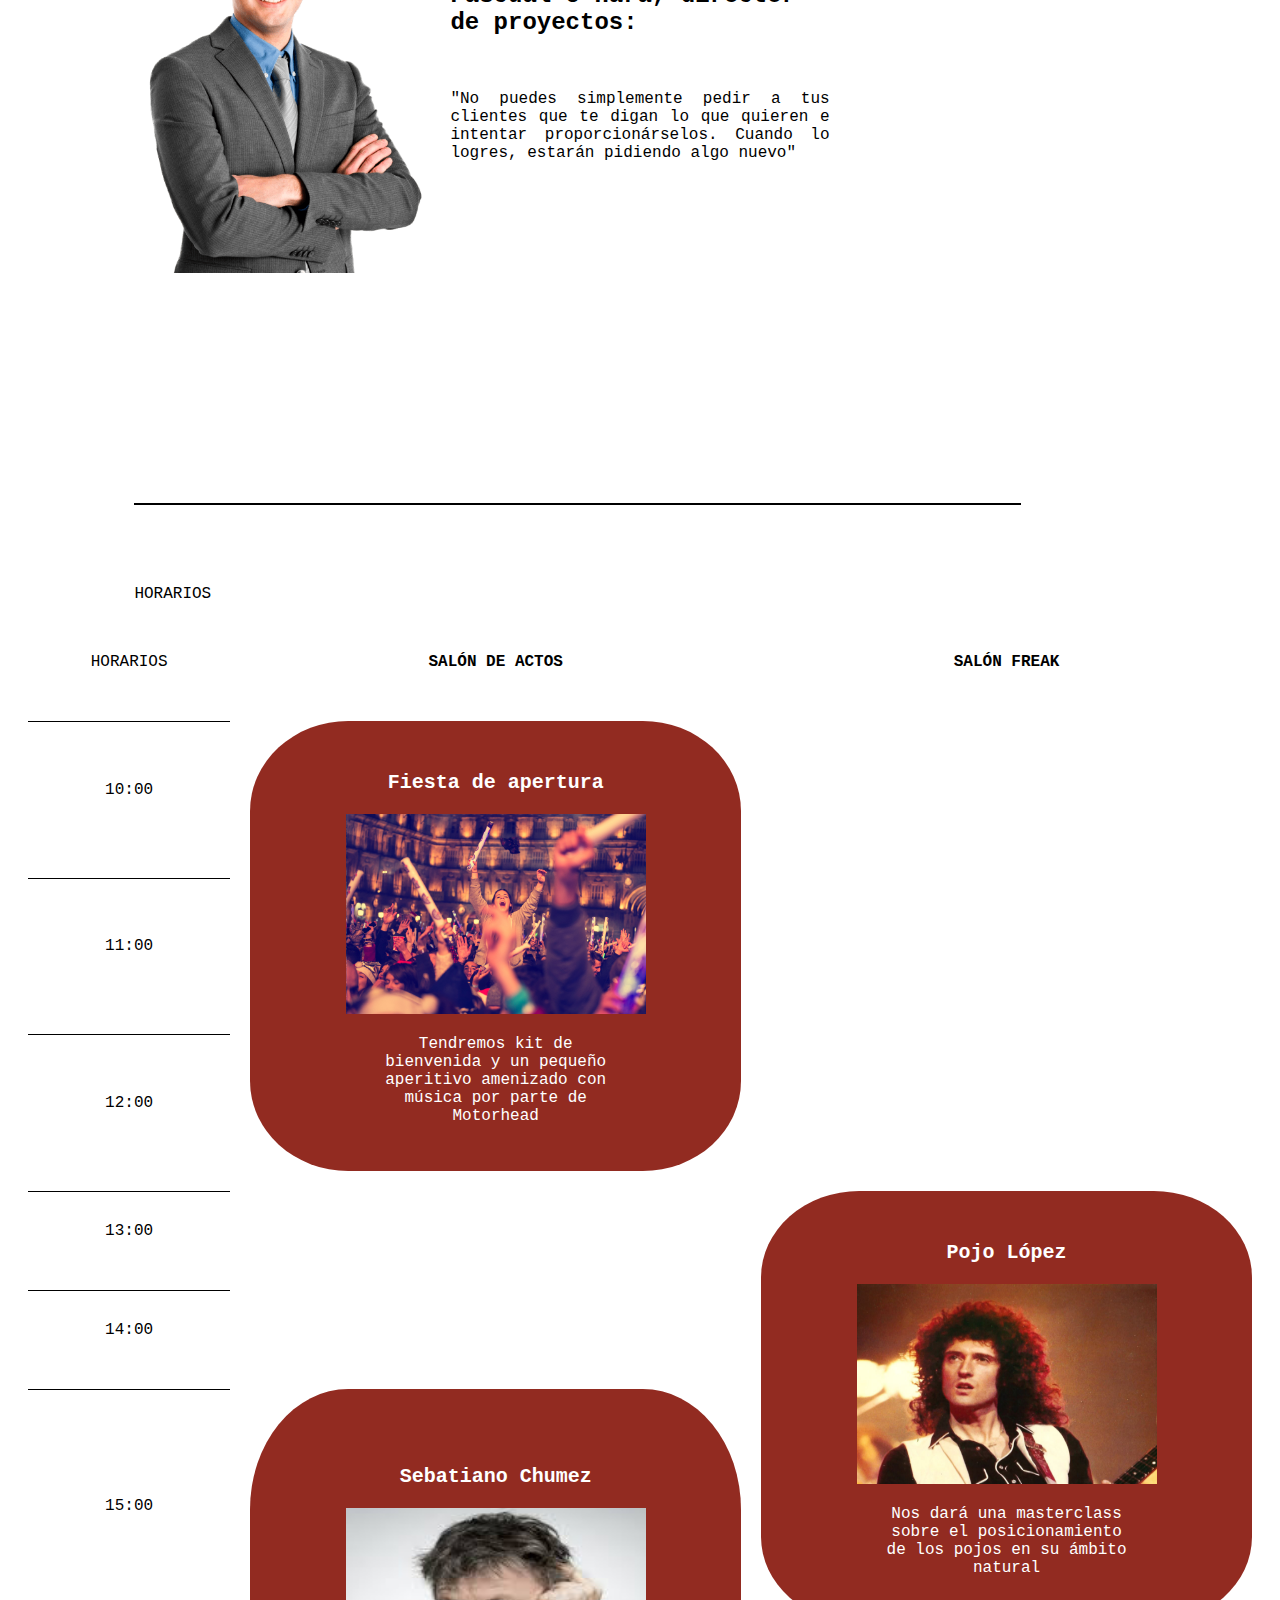
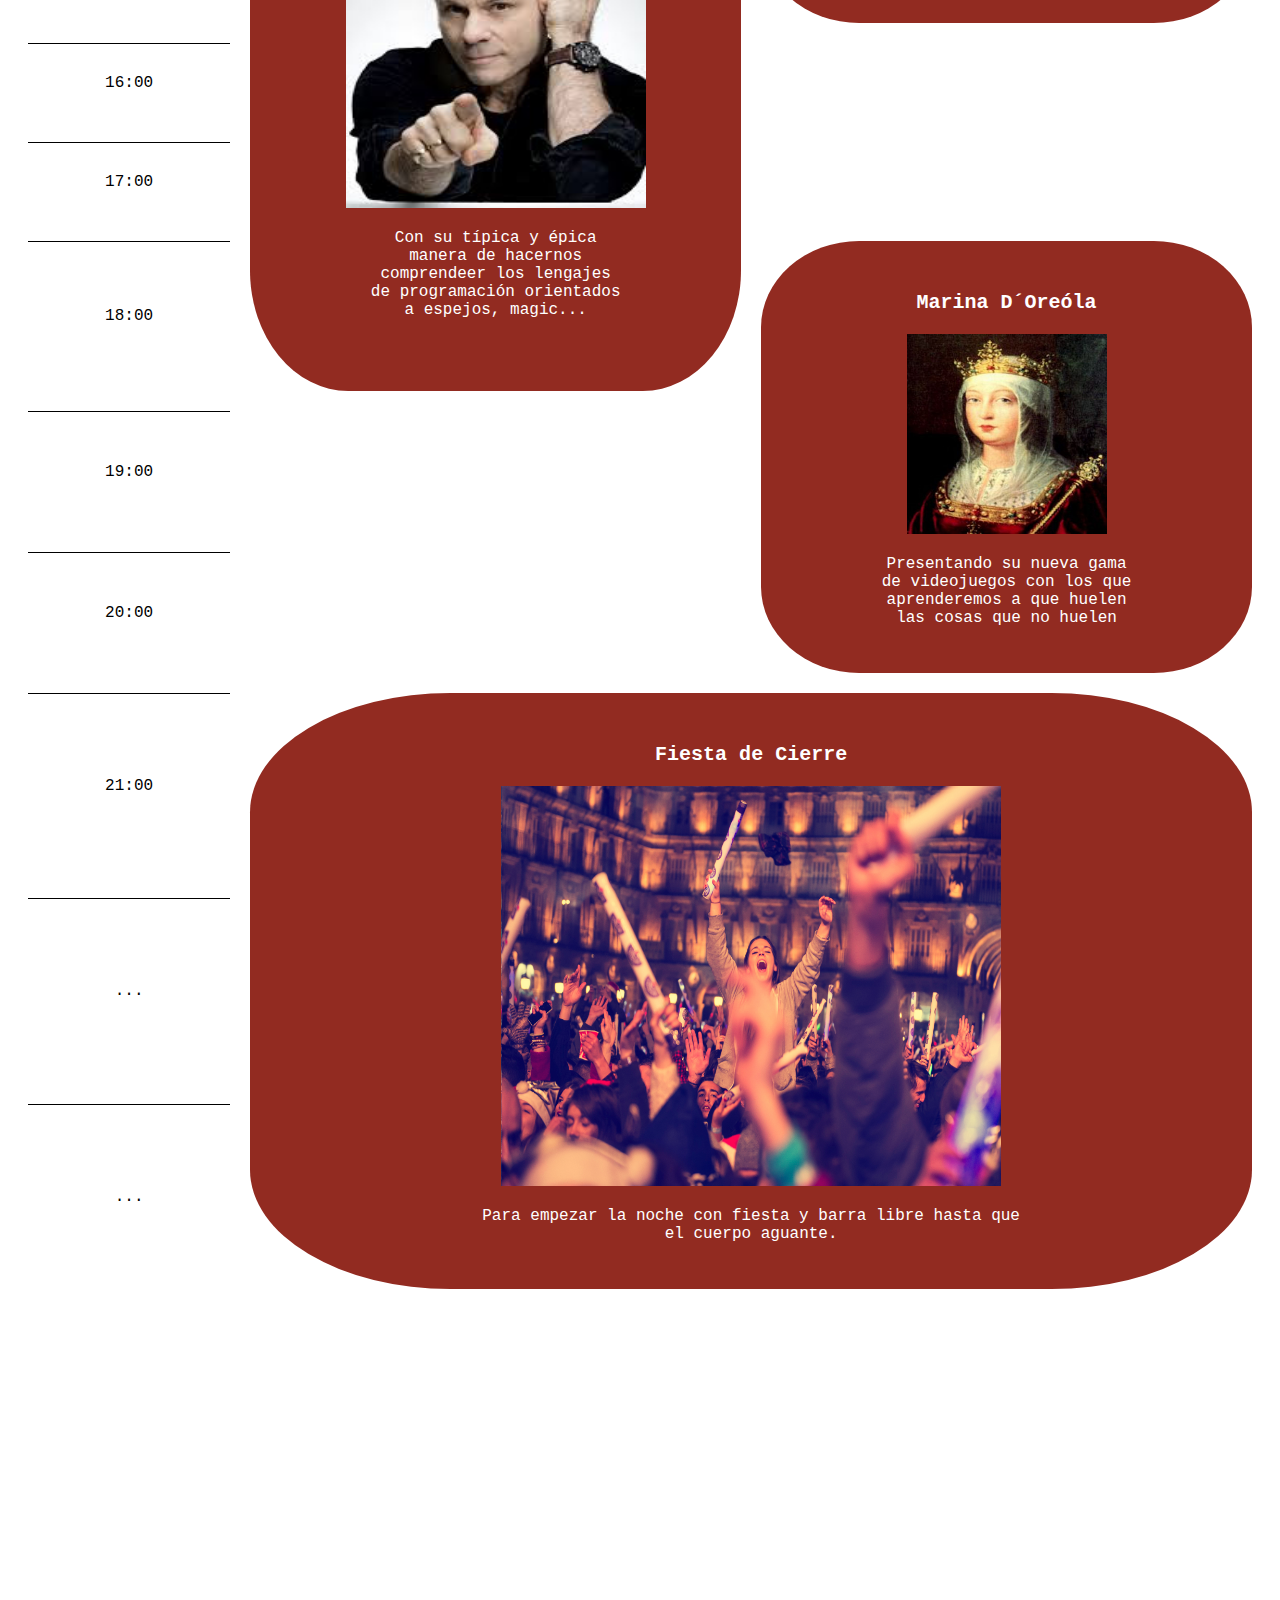
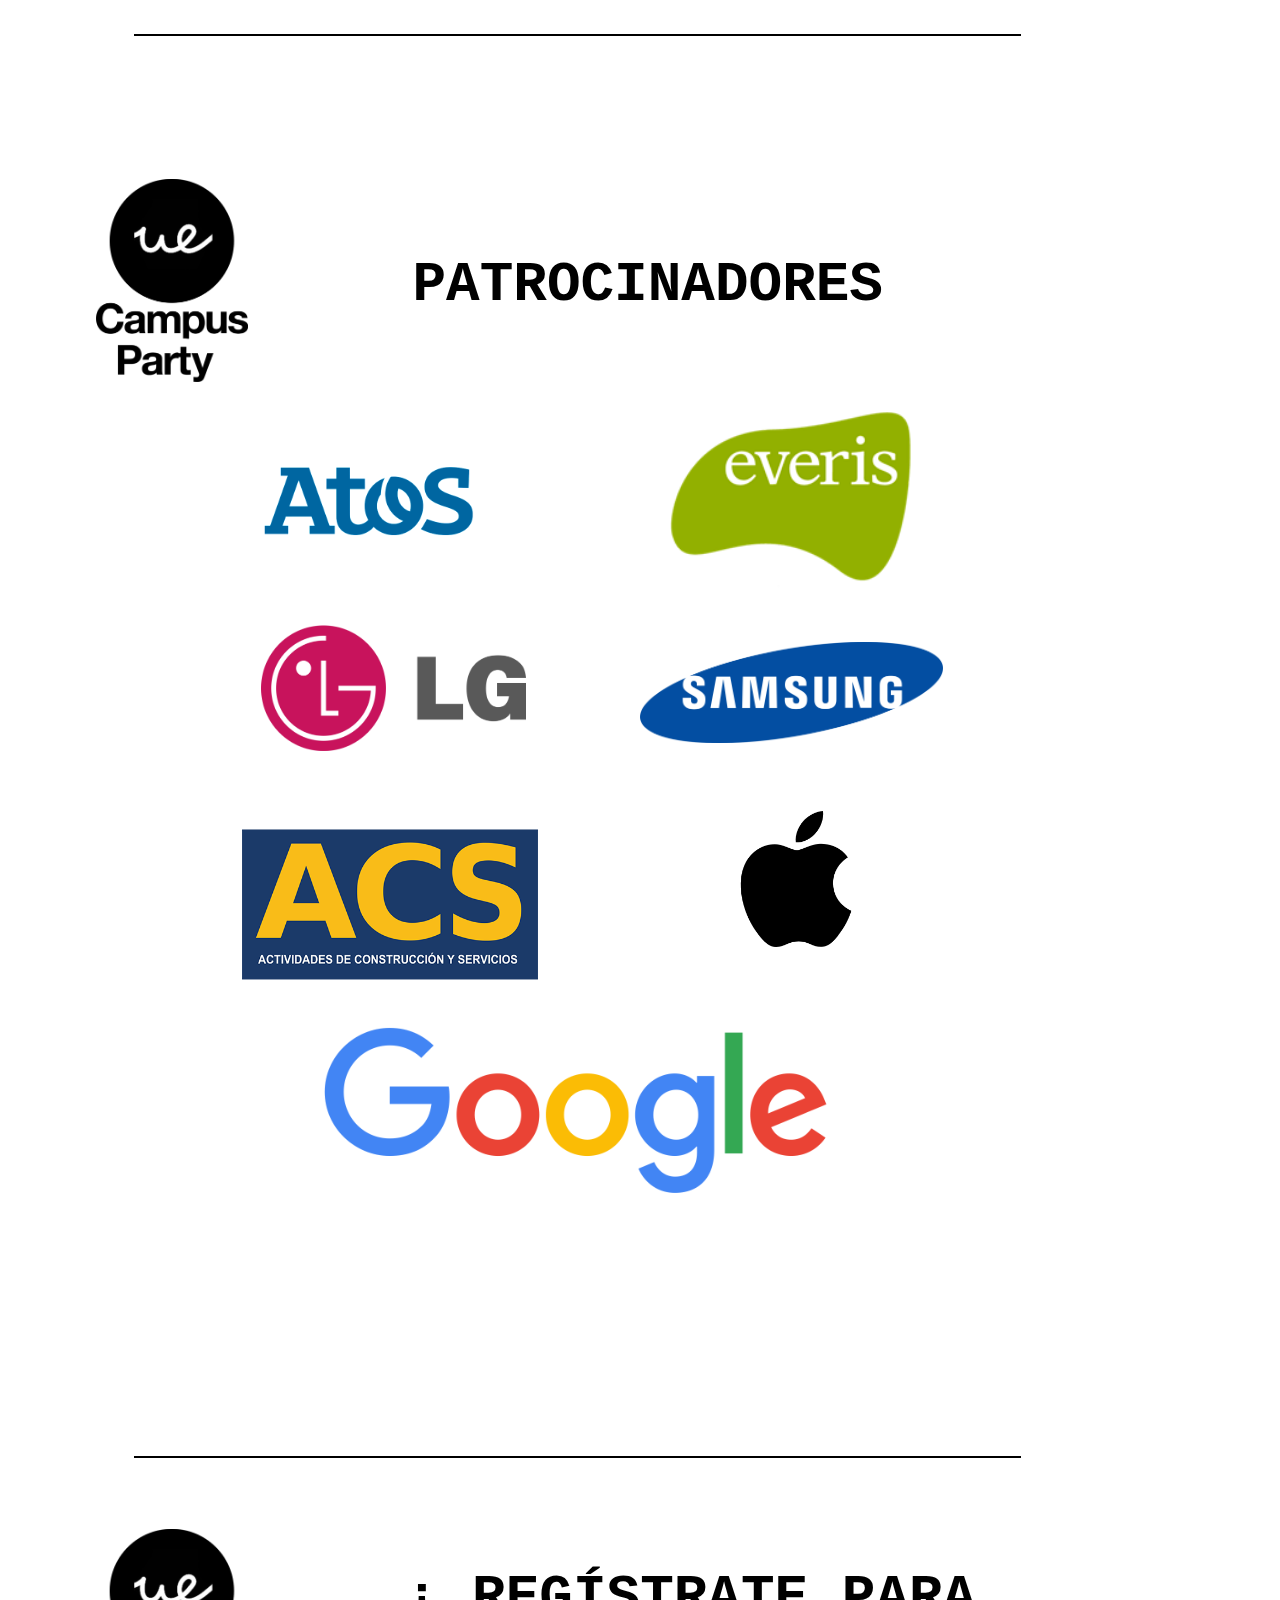
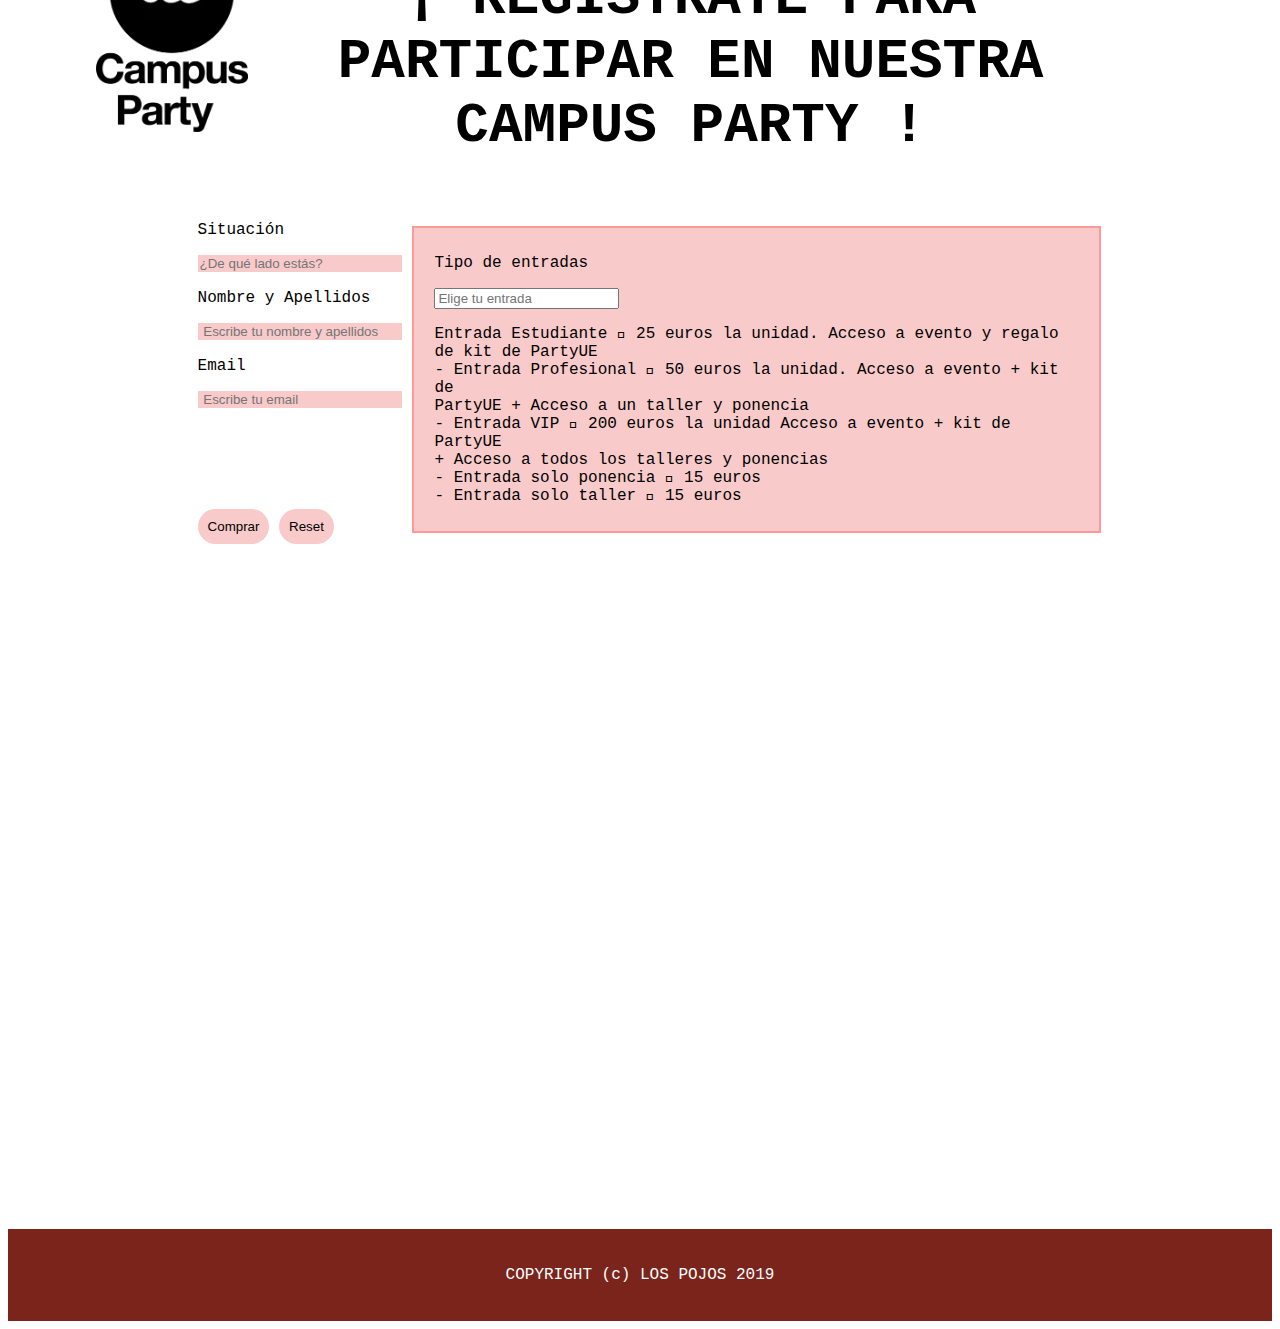
==== commit 79737bd4: "Update campus.html" ====
--- a/campus.html
+++ b/campus.html
@@ -22,22 +22,22 @@
         <div><img class="logoCampus" src="IMAGES/campus.png"/></div>
         <div id="cajaLogos">
                 <!--Instagram-->
-                <a href="https://www.instagram.com/"
-                   target="_blank"><img id="insta" src="IMAGES/insta.png"/></a>
+                <a href="https://www.instagram.com/ueuropea/?hl=es"
+                   target="_blanket"><img id="insta" src="IMAGES/insta.png"/></a>
                 <!--LinkedIn-->
-                <a href="https://www.linkedin.com/"><img id="insta" src="IMAGES/linkedin.png"/></a>
+                <a href="https://www.linkedin.com/school/universidad-europea-de-madrid/"><img id="insta" src="IMAGES/linkedin.png"/></a>
                 <!--YouTube-->
-                <a href="https://www.youtube.com/"
-                   target="_blank"><img id="insta" src="IMAGES/youtube.png"/></a>
+                <a href="https://www.youtube.com/user/CanalUEM"
+                   target="_blanket"><img id="insta" src="IMAGES/youtube.png"/></a>
                 <!--WhatsApp-->
                 <a href="https://www.whatsapp.com/"
-                   target="_blank"><img id="insta" src="IMAGES/wasap.png"/></a>
+                   target="_blanket"><img id="insta" src="IMAGES/wasap.png"/></a>
                 <!--Twitter-->
-                <a href="https://twitter.com/?lang=es"
-                   target="_blank"><img id="insta" src="IMAGES/twitter.png"/></a>
+                <a href="https://twitter.com/UEuropea"
+                   target="_blanket"><img id="insta" src="IMAGES/twitter.png"/></a>
                 <!--Pinterest-->
-                <a href="https://www.pinterest.es/"
-                   target="_blank"><img id="insta" src="IMAGES/pinterest.png"/></a>                       
+                <a href="https://www.pinterest.es/search/pins/?q=universidad%20europea&rs=typed&term_meta[]=universidad%7Ctyped&term_meta[]=europea%7Ctyped"
+                   target="_blanket"><img id="insta" src="IMAGES/pinterest.png"/></a>                       
             </div>
         <br>
         <br>
@@ -80,7 +80,7 @@
         <div id="titConocemos">
             <div id="CajalogoCampus">
                  <a href="index.html"
-        target="_blank">
+        target="_blanket">
                      <img id="logoCampusConocenos"src="IMAGES/campus.png"/></a>
             </div>
             <div id="tituloConocemos">
@@ -319,5 +319,13 @@
             </form>
         </div>
         <!-- FIN FORMULARIO DE REGISTRO PARA LA CAMPUS-->  
+
+        <!-- EMPIEZA EL FOOTER -->
+        <div id="footer">
+            <br>
+            <br>
+             COPYRIGHT (c) LOS POJOS  2019
+        </div>
+        <!-- ACABA EL FOOTER -->
     </body>
 </html> 
--- a/CSS/disenioCampus.css
+++ b/CSS/disenioCampus.css
@@ -275,204 +275,54 @@
 }
 
 /*HORARIO*/
-#titHorarios{
-    width: 12%;
-    margin-left: 7%;
-}
-
-#tituloHorario{
-    margin-left: 11%;
+span{
+    margin-left: 10%;
+}
+.horas{
+    width: 10%;
+    border-top: 1px solid black;
+}
+table{
+    text-align: center;
+}
+.cajaH{
+    background-color: #922B21;
+    border-radius: 20%;
+    width: 20%;
+}
+.nombreH{
+    color: white;
+    font-size: 20px;
+    font-weight: bold;
+}
+.textoH{
+    color: white;
     width: 60%;
-    margin-top: -17%;
-}
-
-#tituloActos{
-    margin-left: 25%;
-}
-
-#tituloHorario2{
-    font-size: 150%;
-    font-family: "Courier New";
-    font-weight: bolder;
-}
-
-#tituloFreak{
-    margin-left: 60%;
-    margin-top: -3.7%;
-}
-
-#tituloHorario3{
-    font-size: 150%;
-    font-family: "Courier New";
-    font-weight: bolder;
-}
-
-#tituloHorario1{
-    width: 60%;
-    margin-left: 50%;
-    font-size: 400%;
-    font-family: "Courier New";
-    font-weight: bold;
-}
-
-/*horas*/
-#hrHoras{
-    width: 3%;    
-}
-
-#txHoras{
-    margin-left: 10%;
-    font-family: "Courier New"; 
-}
-/*FIN horas*/
-
-#cajaApertura{
-    border: 1px solid #922B21;
-    width: 25%;
-    margin-top: -80%;
     margin-left: 20%;
-    border-radius: 10%;
-    background-color: #922B21;
-}
-
-#titAp{
-    margin-left: 16%;
-    font-size: 120%;
-    font-family: "Courier New";
-    color: white;
-    font-weight: bold;
-}
-
-#fotoAp{
-    width:60%;
-    margin-left: 20%;
-}
-
-#txAp{
-    margin-left: 5%;
-    margin-right: 5%;
-    text-align: center;
-    color: white;
-}
-
-#cajaPon1{
-    border: 1px solid #922B21;
-    width: 25%;
-    margin-top: -10;
-    margin-left: 53%;
-    border-radius: 10%;
-    background-color: #922B21;
-}
-
-#titPon1{
-    margin-left: 11%;
-    font-size: 120%;
-    font-family: "Courier New";
-    color: white;
-    font-weight: bold;
-}
-
-#fotoPon1{
-    width:60%;
-    margin-left: 20%;
-}
-
-#txPon1{
-    margin-left: 5%;
-    margin-right: 5%;
-    text-align: center;
-    color: white;
-}
-
-
-#cajaPon2{
-    border: 1px solid #922B21;
-    width: 25%;
-    margin-top: -10%;
-    margin-left: 20%;
-    border-radius: 10%;
-    background-color: #922B21;
-    height: 50%;
-}
-
-#titPon2{
-    margin-left: 11%;
-    font-size: 120%;
-    font-family: "Courier New";
-    color: white;
-    font-weight: bold;
-}
-
-#fotoPon2{
-    width:60%;
-    margin-left: 20%;
-}
-
-#txPon2{
-    margin-left: 5%;
-    margin-right: 5%;
-    text-align: center;
-    color: white;
-}
-
-#cajaPon3{
-    border: 1px solid #922B21;
-    width: 25%;
-    margin-top: 6%;
-    margin-left: 20%;
-    border-radius: 10%;
-    background-color: #922B21;
-    height: 50%;
-}
-
-#titPon3{
-    margin-left: 11%;
-    font-size: 120%;
-    font-family: "Courier New";
-    color: white;
-    font-weight: bold;
-}
-
-#fotoPon3{
-    width:60%;
-    margin-left: 20%;
-}
-
-#txPon3{
-    margin-left: 5%;
-    margin-right: 5%;
-    text-align: center;
-    color: white;
-}
-
-#cajaPon4{
-    border: 1px solid #922B21;
-    width: 25%;
-    margin-top: -36%;
-    margin-left: 53%;
-    border-radius: 10%;
-    background-color: #922B21;
-    height: 50%;
-}
-
-#titPon4{
-    margin-left: 11%;
-    font-size: 120%;
-    font-family: "Courier New";
-    color: white;
-    font-weight: bold;
-}
-
-#fotoPon4{
-    width:60%;
-    margin-left: 20%;
-}
-
-#txPon4{
-    margin-left: 5%;
-    margin-right: 5%;
-    text-align: center;
-    color: white;
+}
+#imagen1{
+    height: 200px;
+    width: 300px;
+}
+#imagen2{
+    height: 200px;
+    width: 300px;
+}
+#imagen3{
+    height: 300px;
+    width: 300px;
+}
+#imagen3{
+    height: 300px;
+    width: 300px;
+}
+#imagen4{
+    height: 200px;
+    width: 200px;
+}
+#imagen5{
+    height: 400px;
+    width: 500px;
 }
 /*FIN HORARIO*/
 
@@ -640,3 +490,12 @@
     border: 2px solid rgb(255, 153, 153);
 }
 /*FIN FORMULARIO*/
+
+#footer{
+    border: 1px solid #7B241C;
+    background-color: #7B241C;
+    color: white;
+    height: 90px;
+    text-align: center;
+    margin-top: 55%;
+}
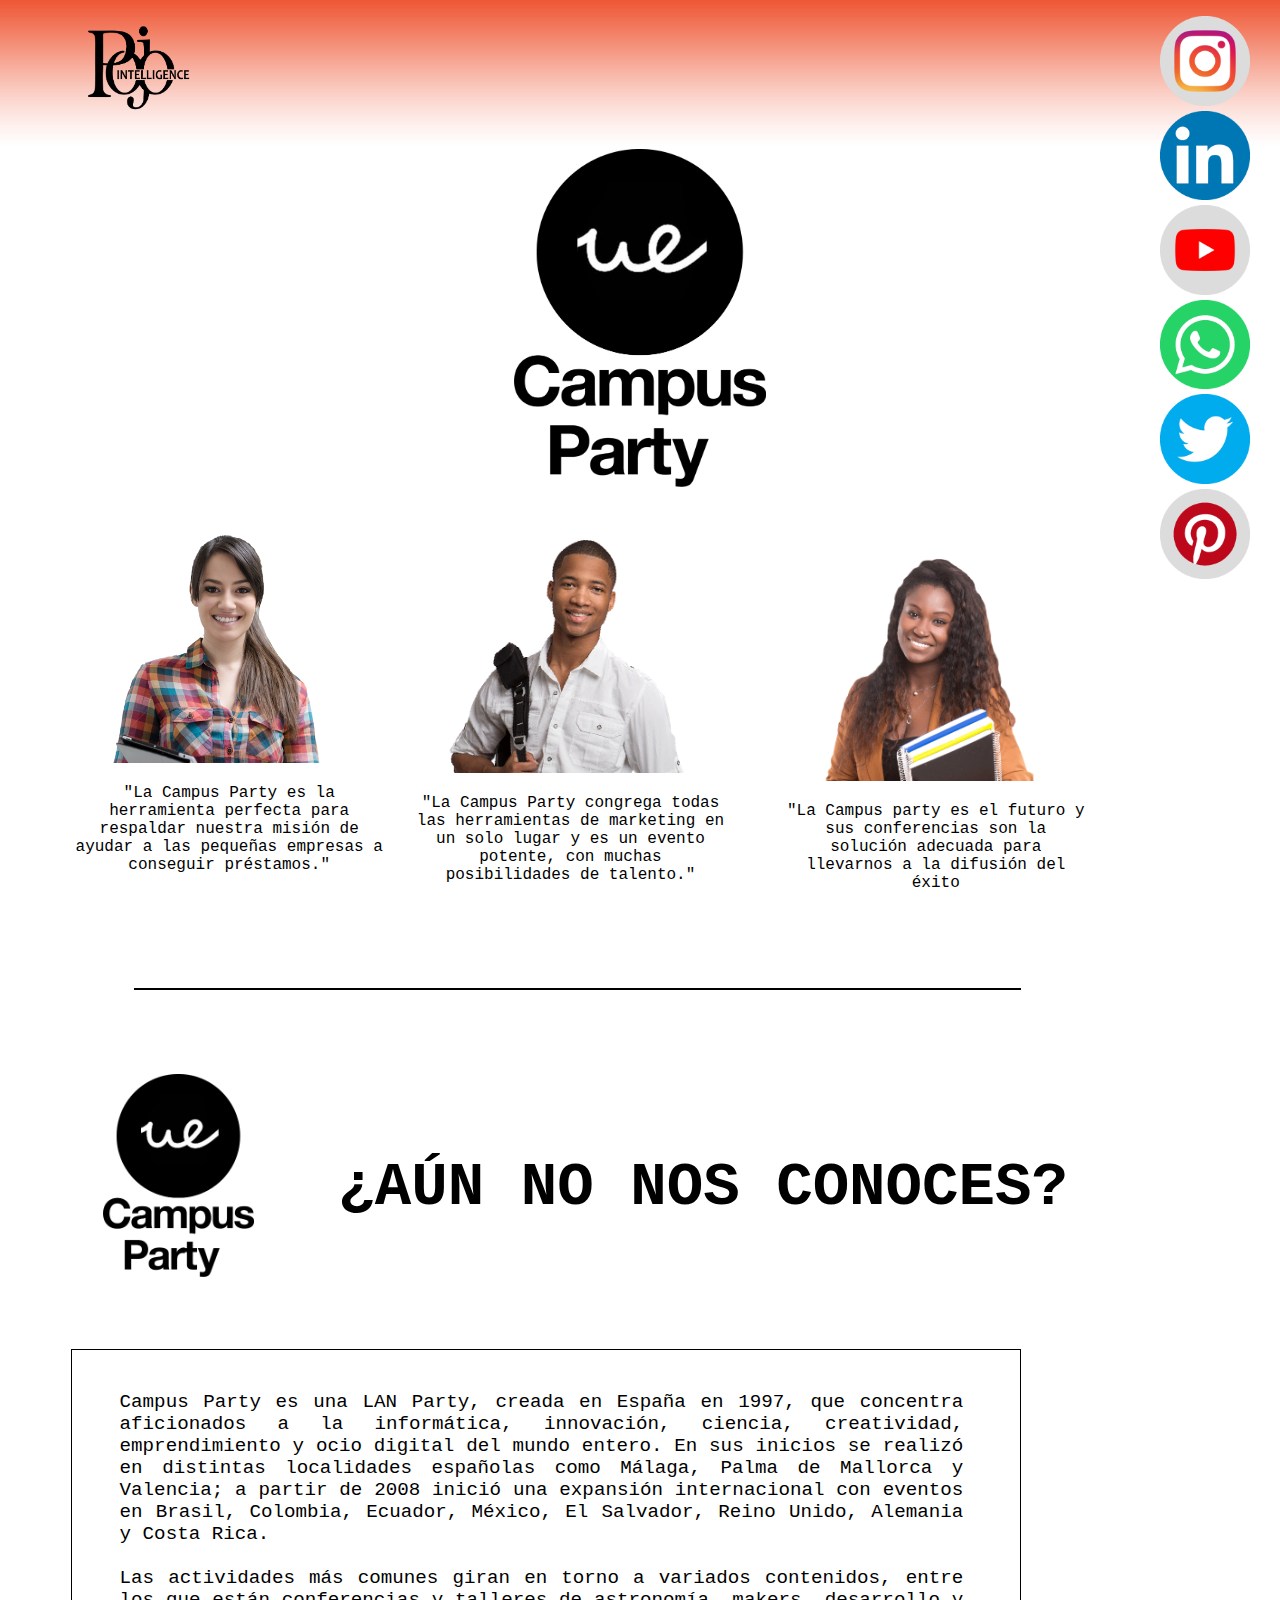
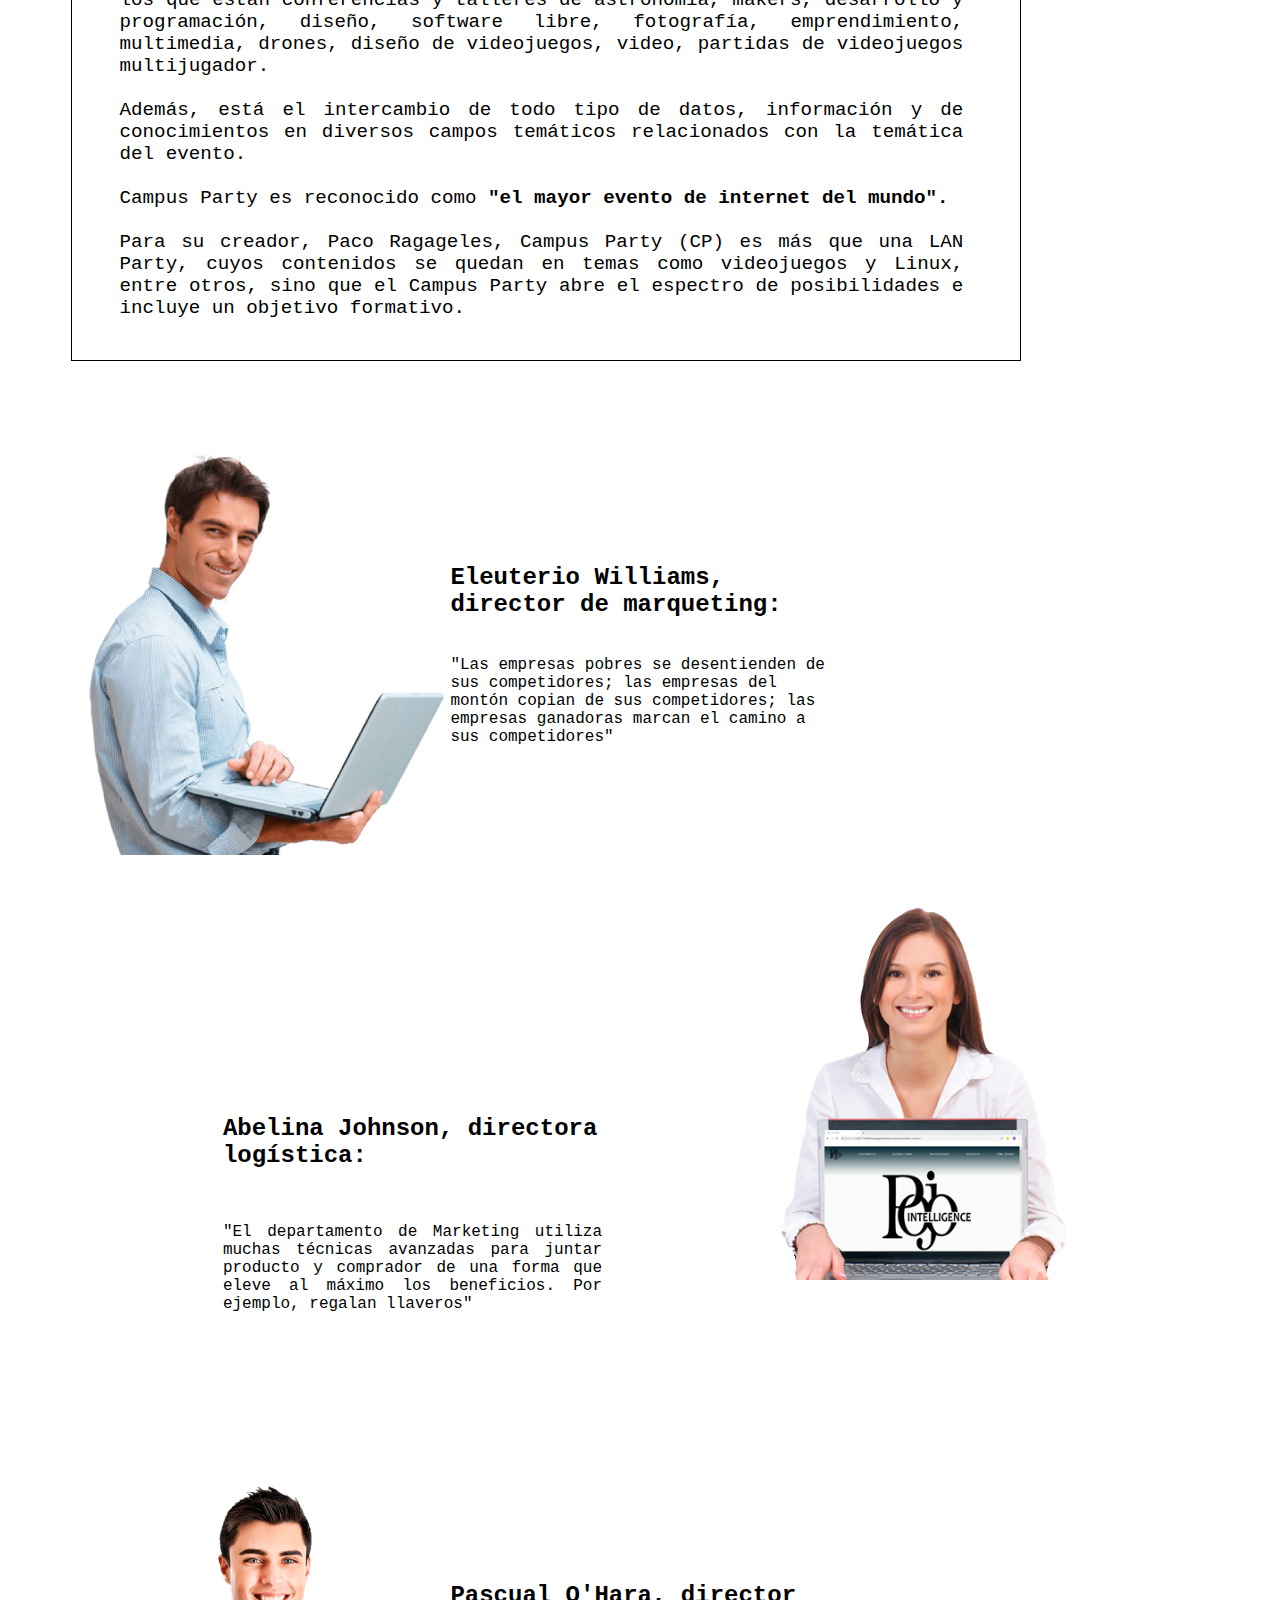
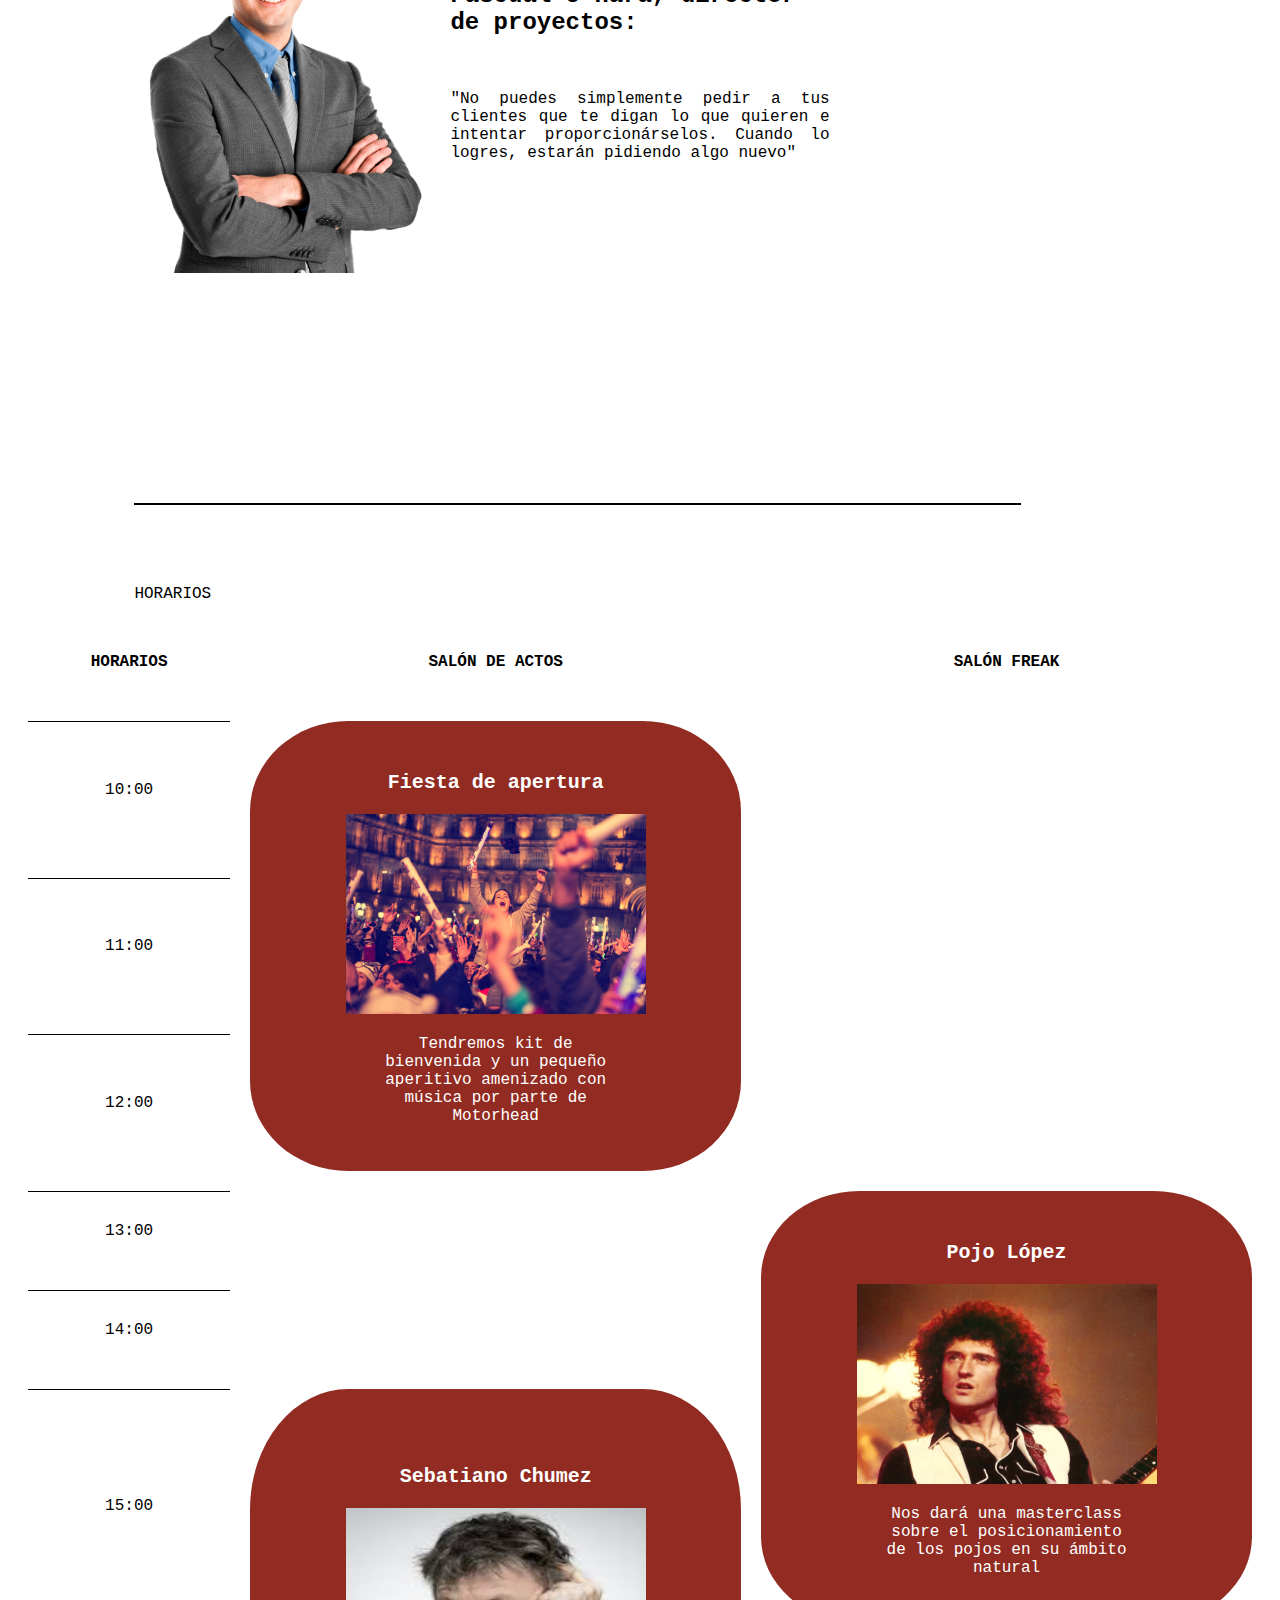
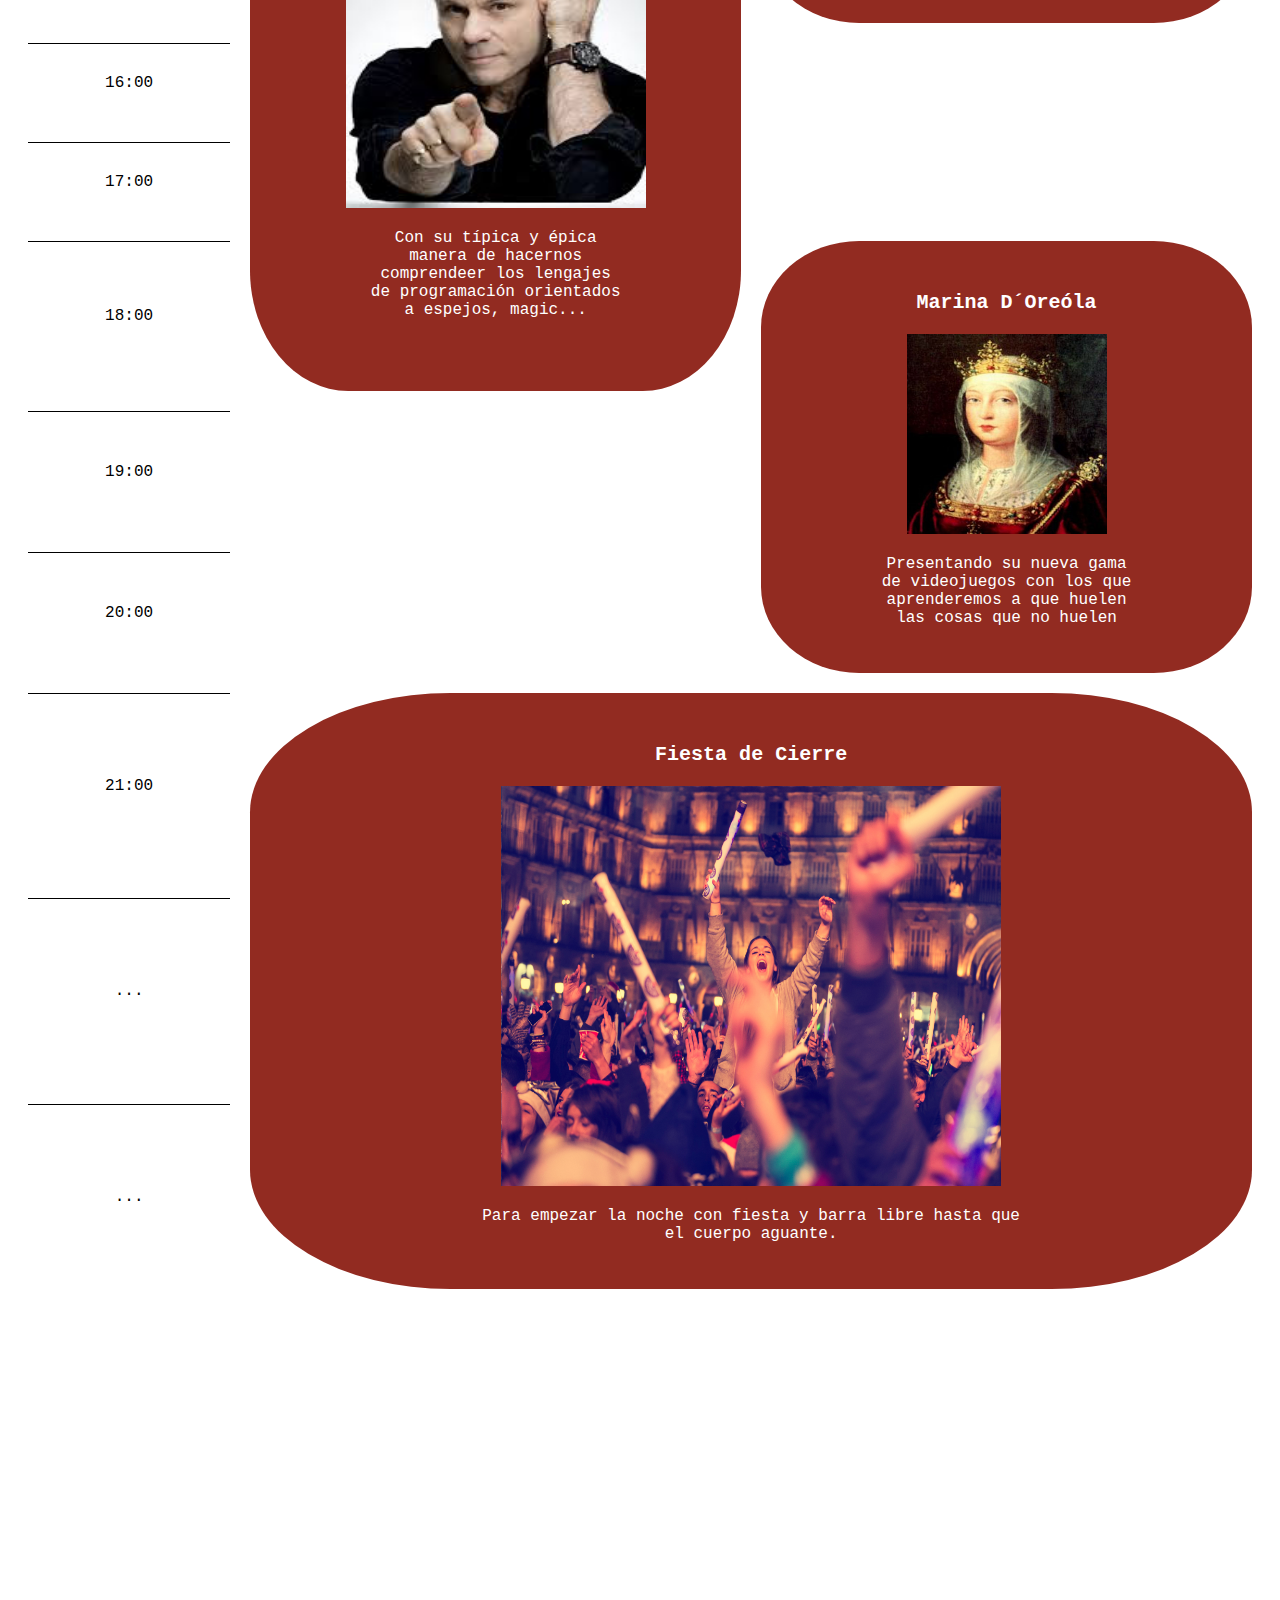
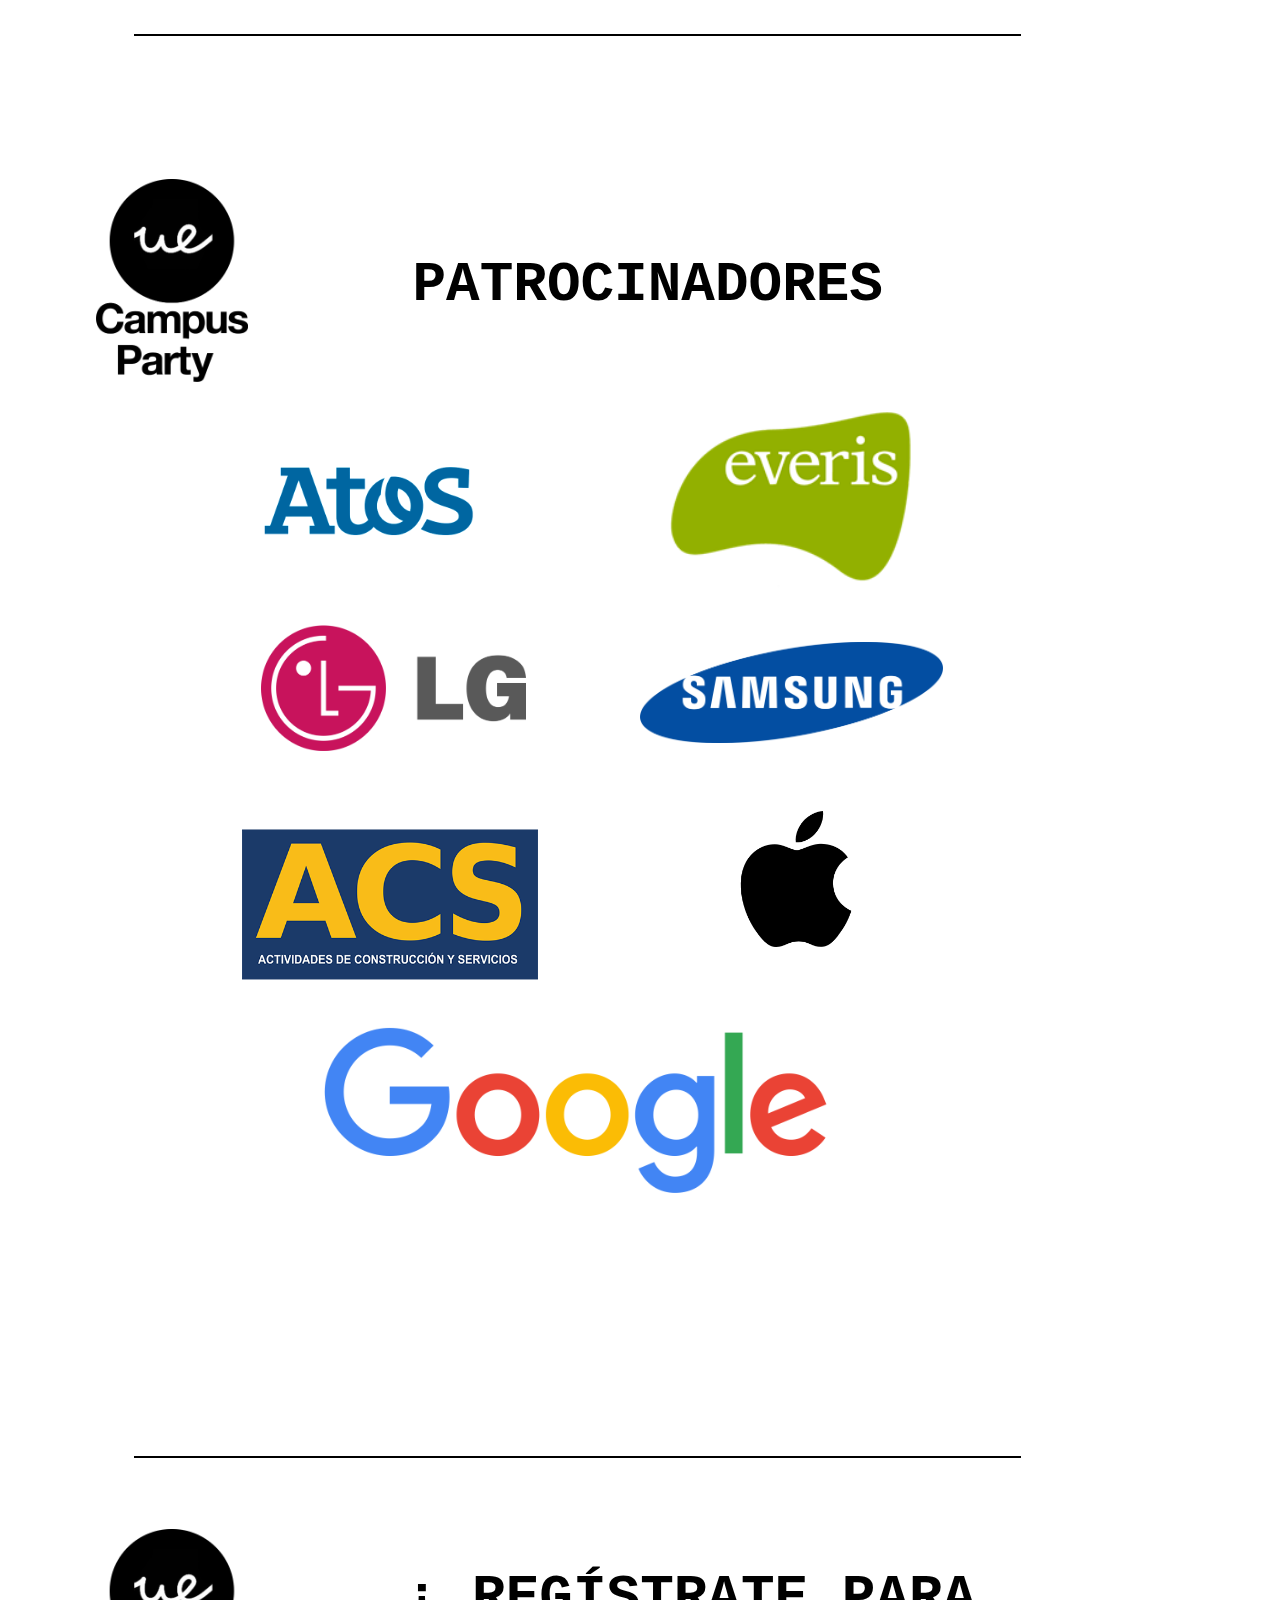
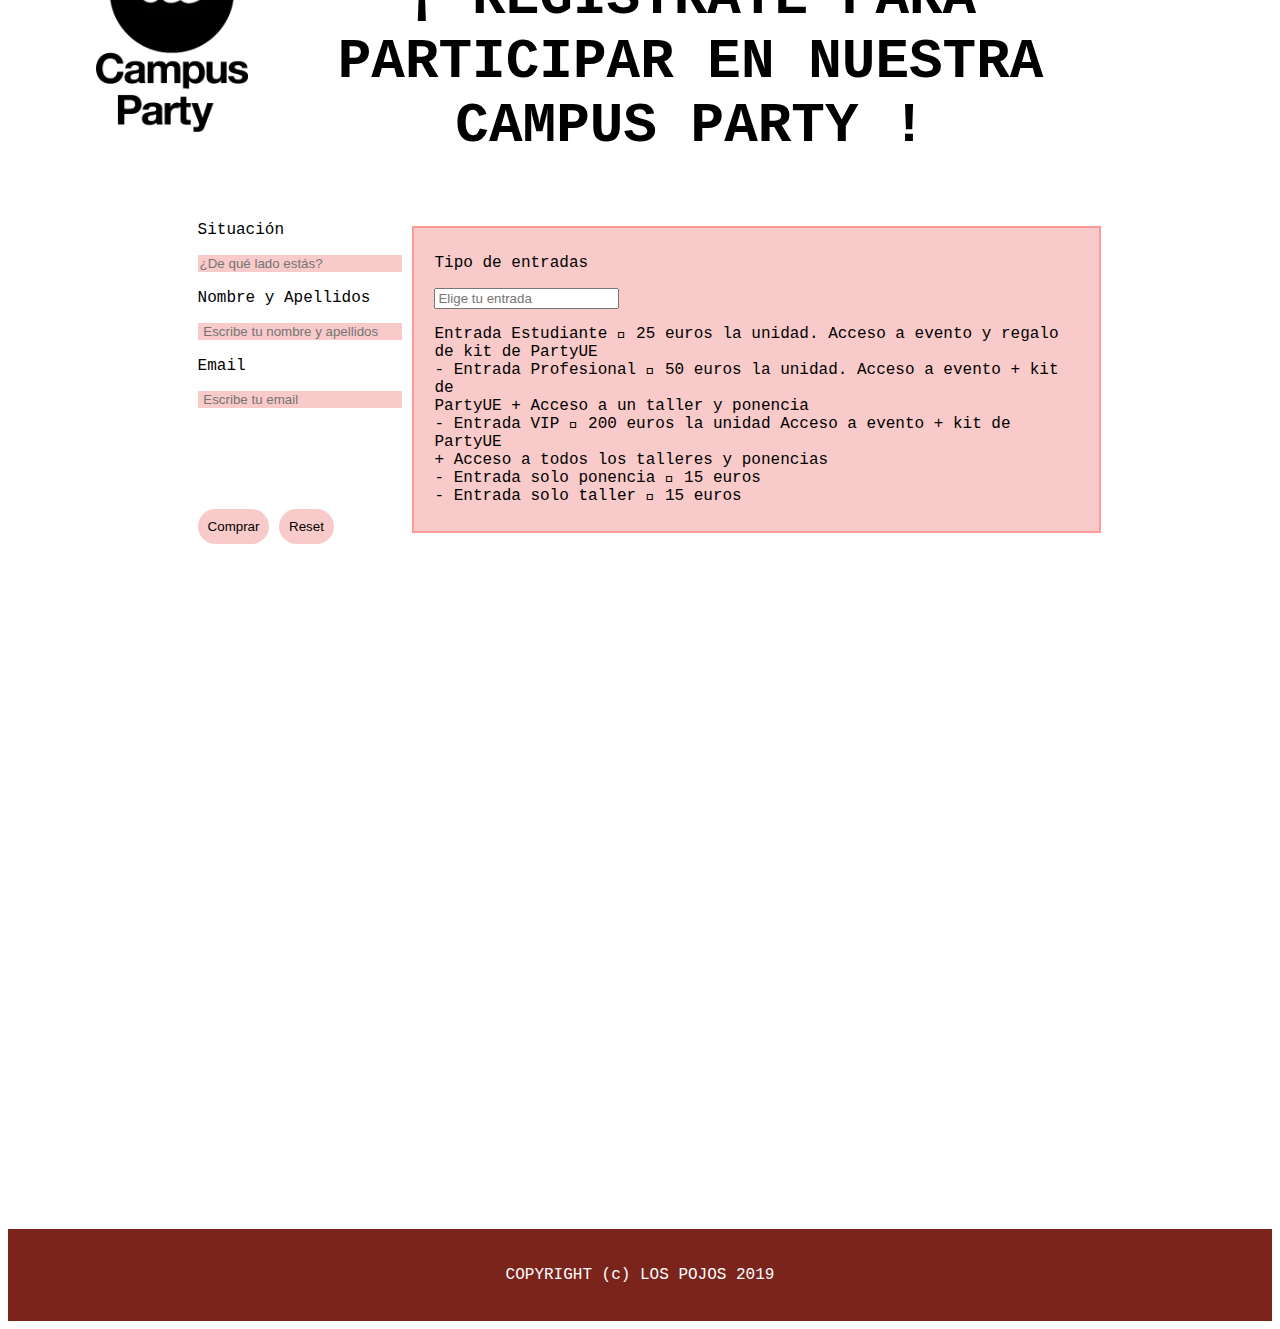
==== commit 48fb49b4: "Update campus.html" ====
--- a/campus.html
+++ b/campus.html
@@ -9,7 +9,7 @@
         <div class="menu">
             <img id="rojo" src="IMAGES/degradadoRojo.png"/>
             <ul class="nav">
-                <li><a href="#"><img   class="fotoLogo" src="IMAGES/logito.png"></a>    
+                <li><a href="#"><img class="fotoLogo" src="IMAGES/logito.png"></a>    
                     <ul>
                         <li><a href="#titConocemos">QUIÉNES SOMOS</a></li>
                         <li><a href="#titulo">PROGRAMA</a></li>
@@ -147,7 +147,7 @@
         <table  cellpadding="30px" cellspacing="20px">
             <span>HORARIOS</span>
             <tr>
-                <td>HORARIOS</td>
+                <th>HORARIOS</th>
                 <th>SALÓN DE ACTOS</th>
                 <th>SALÓN FREAK</th>
             </tr>
@@ -228,43 +228,43 @@
             <!--fotos patrocinadores-->
                 <div id="cajaAtos">
                     <a href="https://atos.net/es/spain"
-                   target="_blank">
+                   target="_blanket">
                     <img id="atos" src="IMAGESn/atos.png"/>
                     </a>
                 </div>
                 <div id="cajaEveris">
                     <a href="https://www.everis.com/spain/es"
-                   target="_blank">
+                   target="_blanket">
                     <img id="everis" src="IMAGESn/everis.png"/>
                     </a>    
                 </div>
                 <div id="cajaLg">
                     <a href="https://www.lg.com/es"
-                   target="_blank">
+                   target="_blanket">
                     <img id="lg" src="IMAGESn/lg.png"/>
                     </a>    
                 </div>
                 <div id="cajaSamsung">
                     <a href="https://www.samsung.com/es/"
-                   target="_blank">
+                   target="_blanket">
                     <img id="samsung" src="IMAGESn/samsung.png"/>
                     </a>    
                 </div>
                 <div id="cajaApple">
                     <a href="https://www.apple.com/es/"
-                   target="_blank">
+                   target="_blanket">
                     <img id="apple" src="IMAGESn/apple.png"/>
                     </a>    
                 </div>
                 <div id="cajaAcs">
                     <a href="https://www.grupoacs.com/"
-                   target="_blank">
+                   target="_blanket">
                     <img id="acs" src="IMAGESn/acs.png"/>
                     </a>    
                 </div>
                 <div id="CajaGoogle">
                     <a href="https://about.google/"
-                   target="_blank">
+                   target="_blanket">
                     <img id="google" src="IMAGESn/google.png"/>
                     </a>    
                 </div>
@@ -273,7 +273,7 @@
         <hr id="hr2">
         <!--FORMULARIO DE REGISTRO PARA LA CAMPUS-->
           <a href="index.html"
-        target="_blank">
+        target="_blanket">
               <img id="logoCampPatr" src="IMAGES/campus.png"/></a>
         <div id="cajTitForm">
             <p id="titForm">¡ REGÍSTRATE PARA PARTICIPAR EN NUESTRA CAMPUS PARTY !</p>
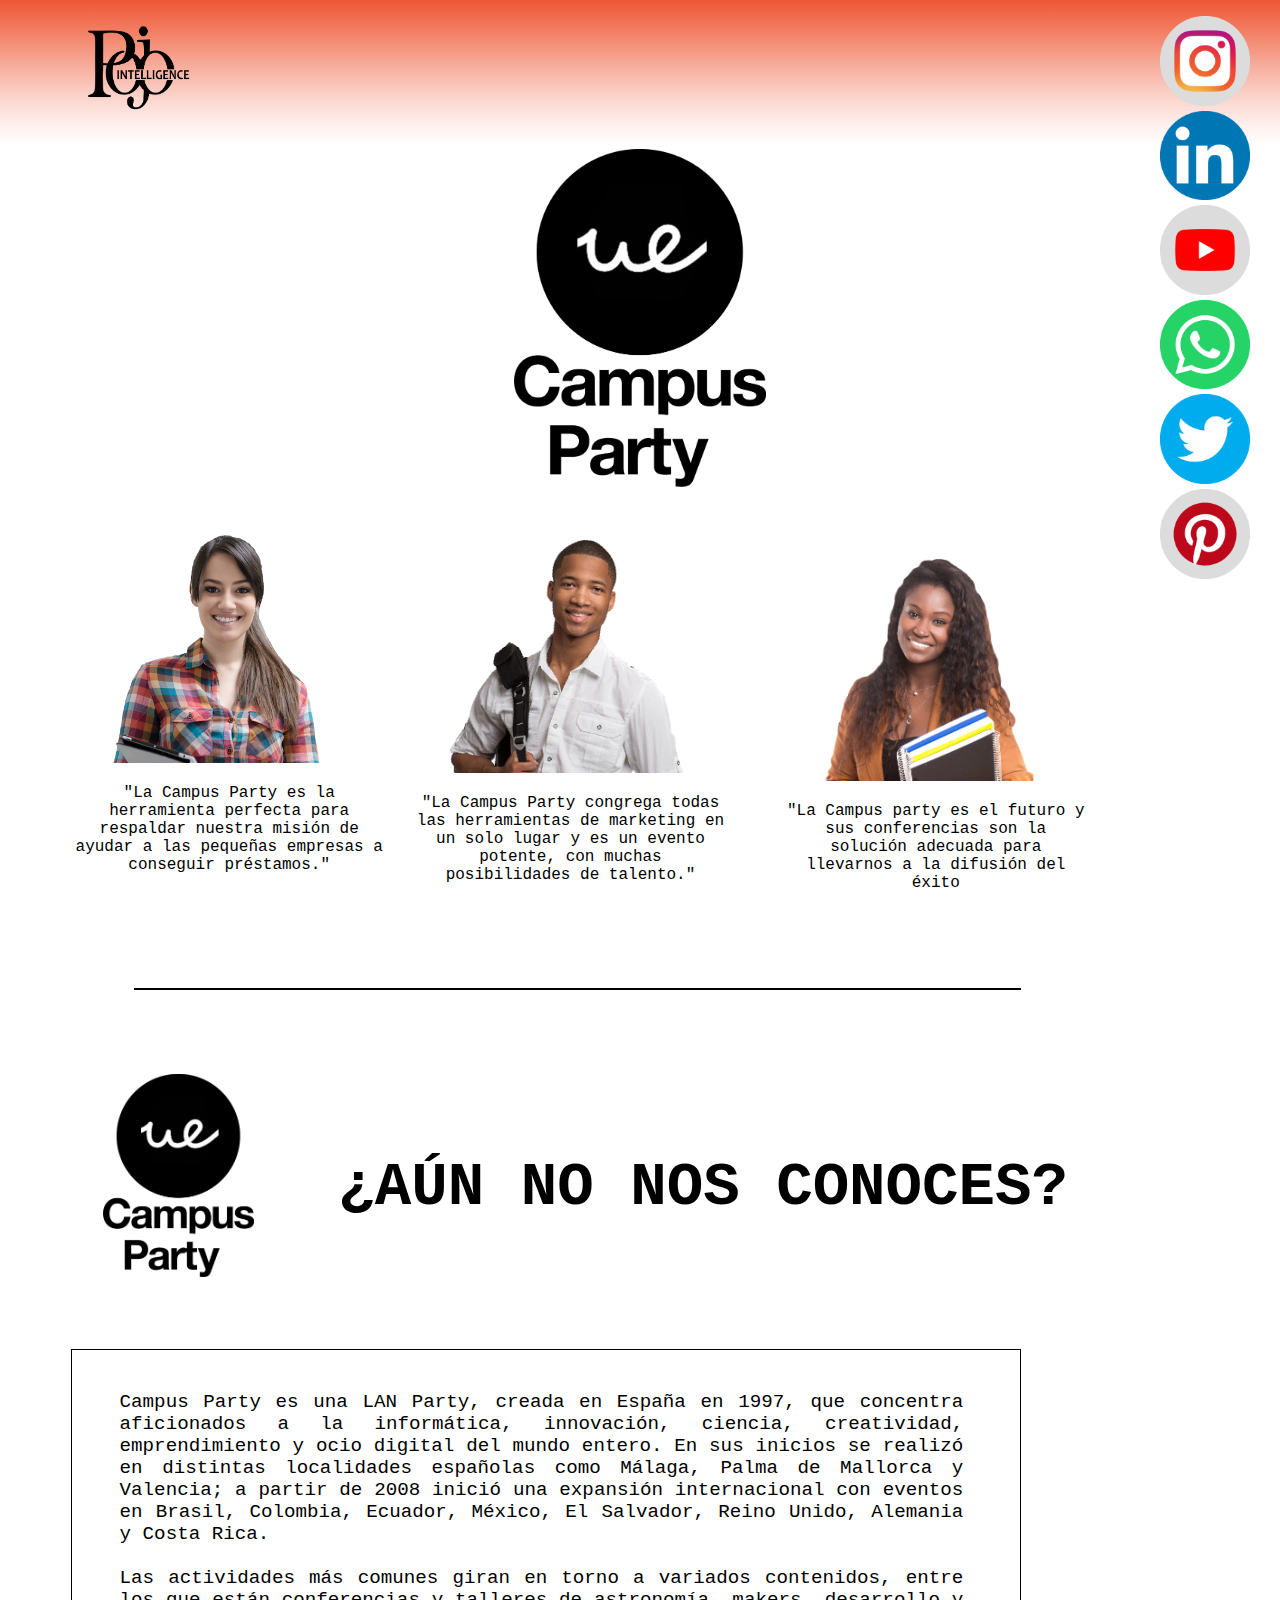
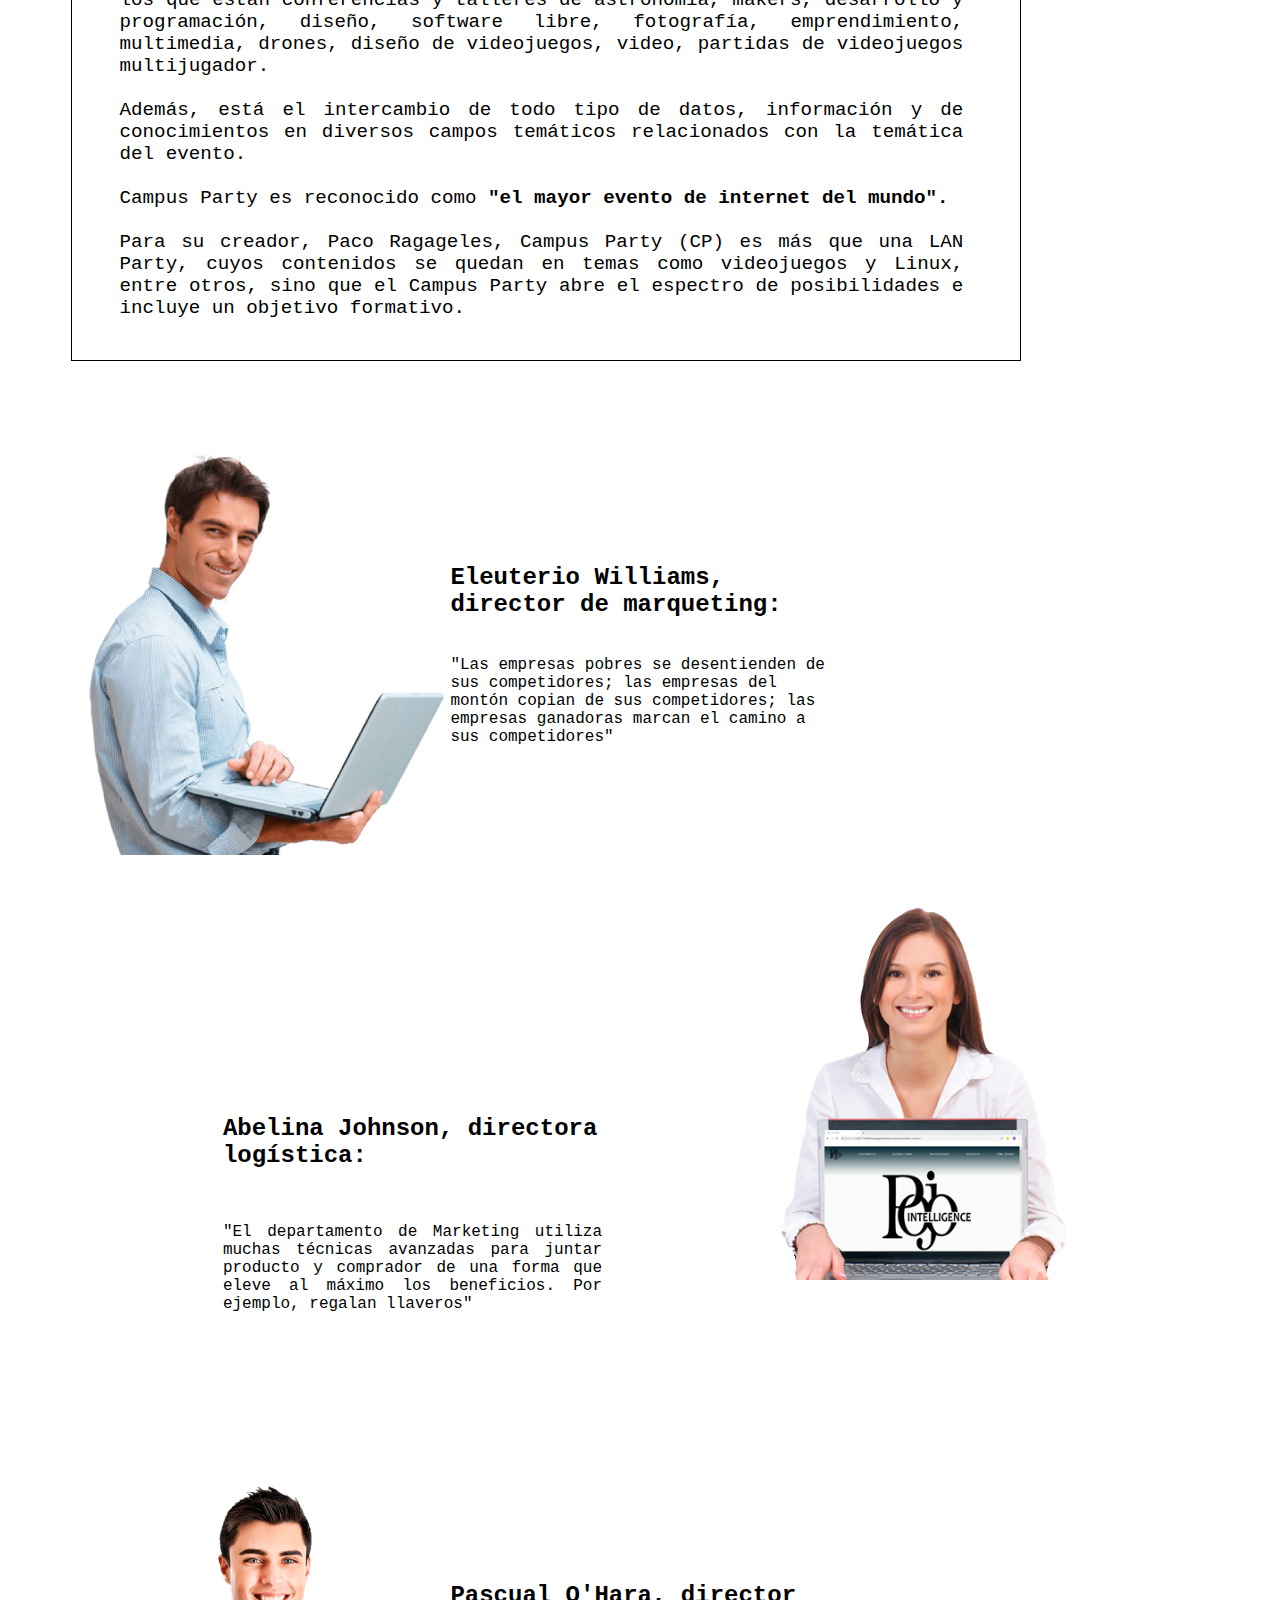
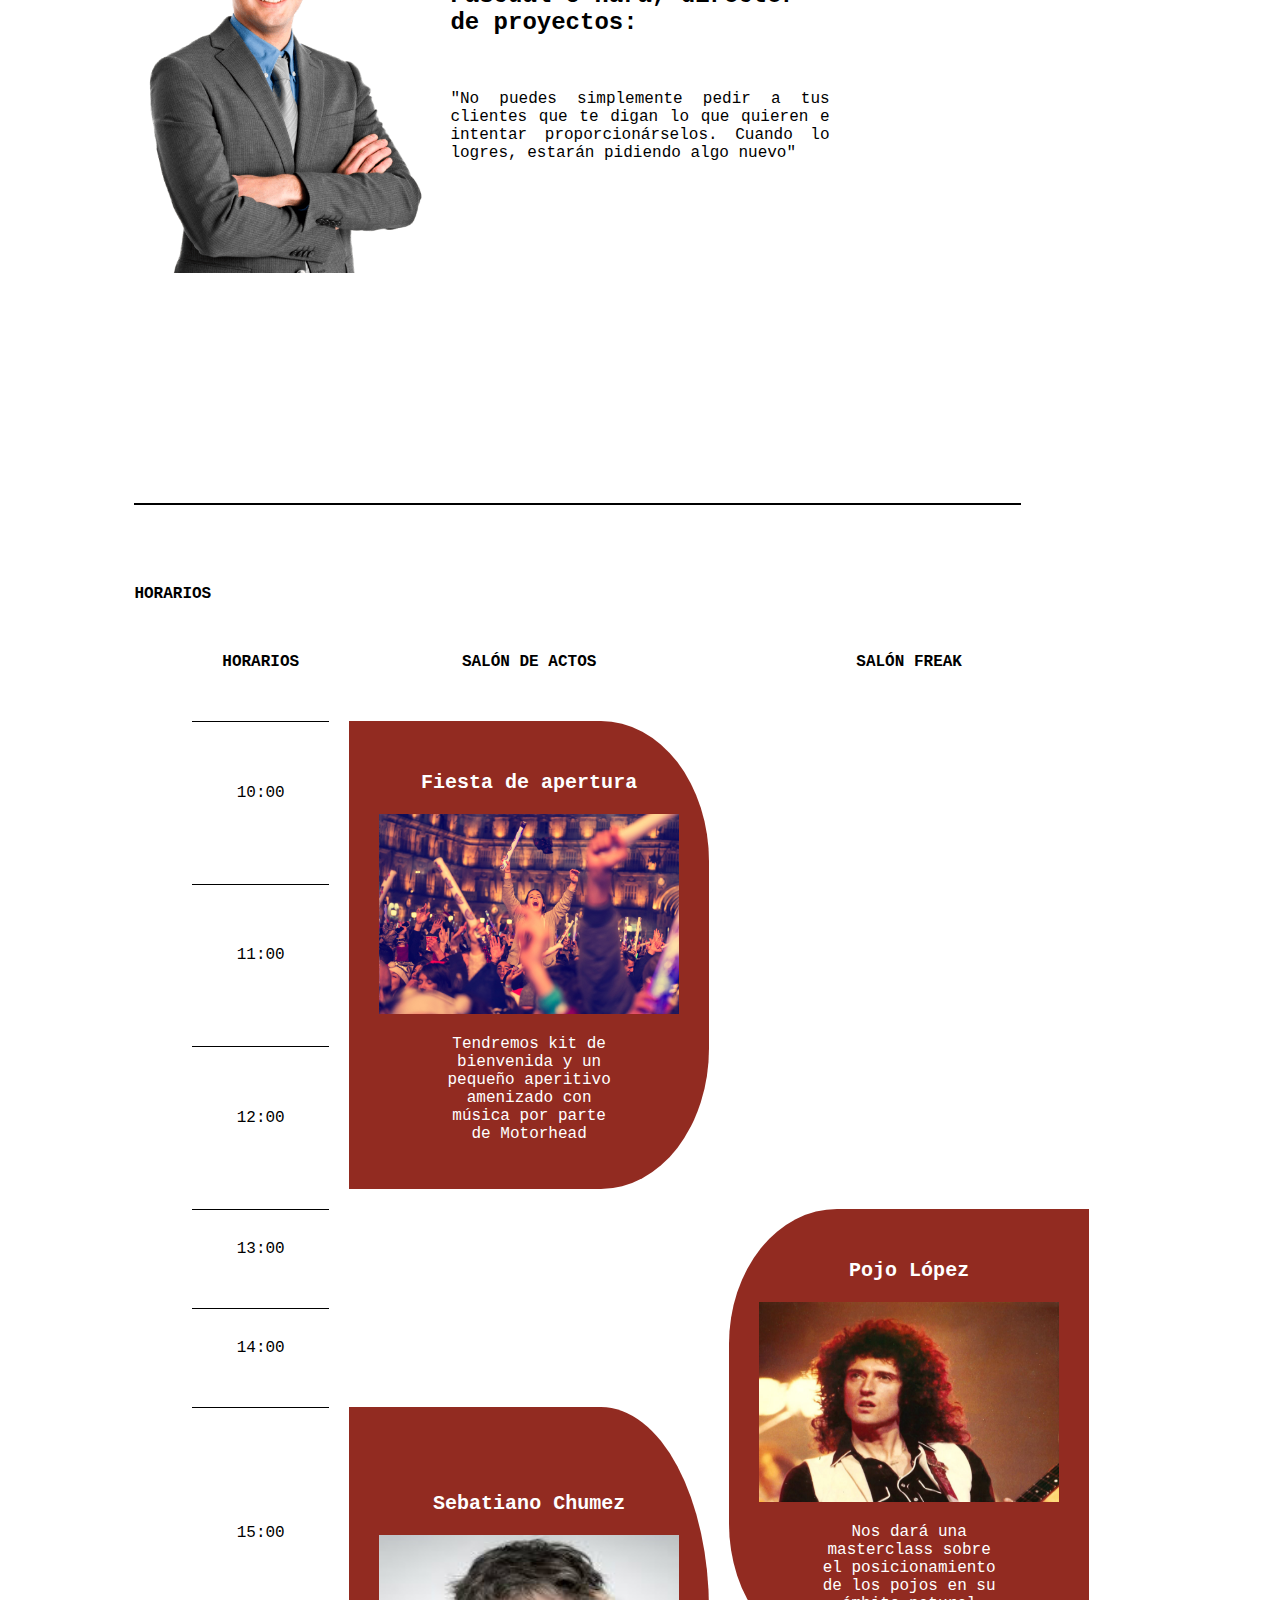
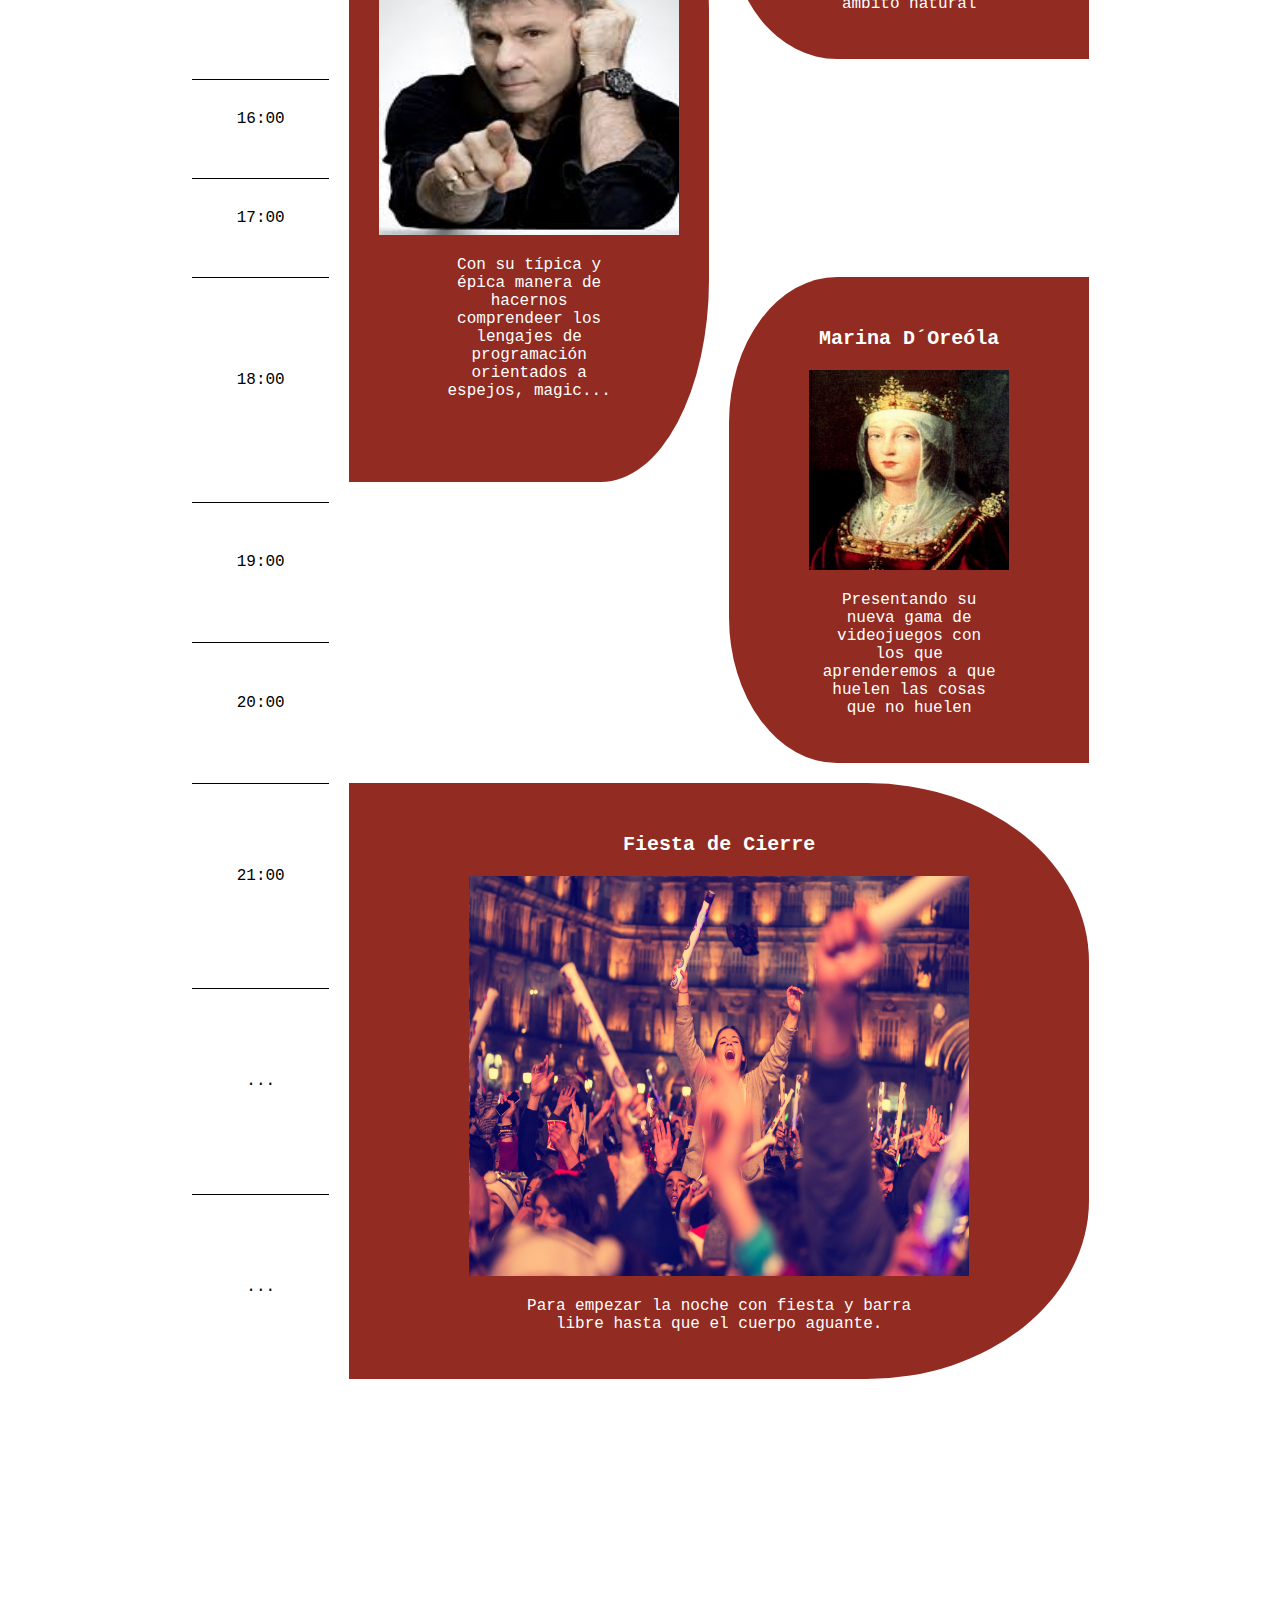
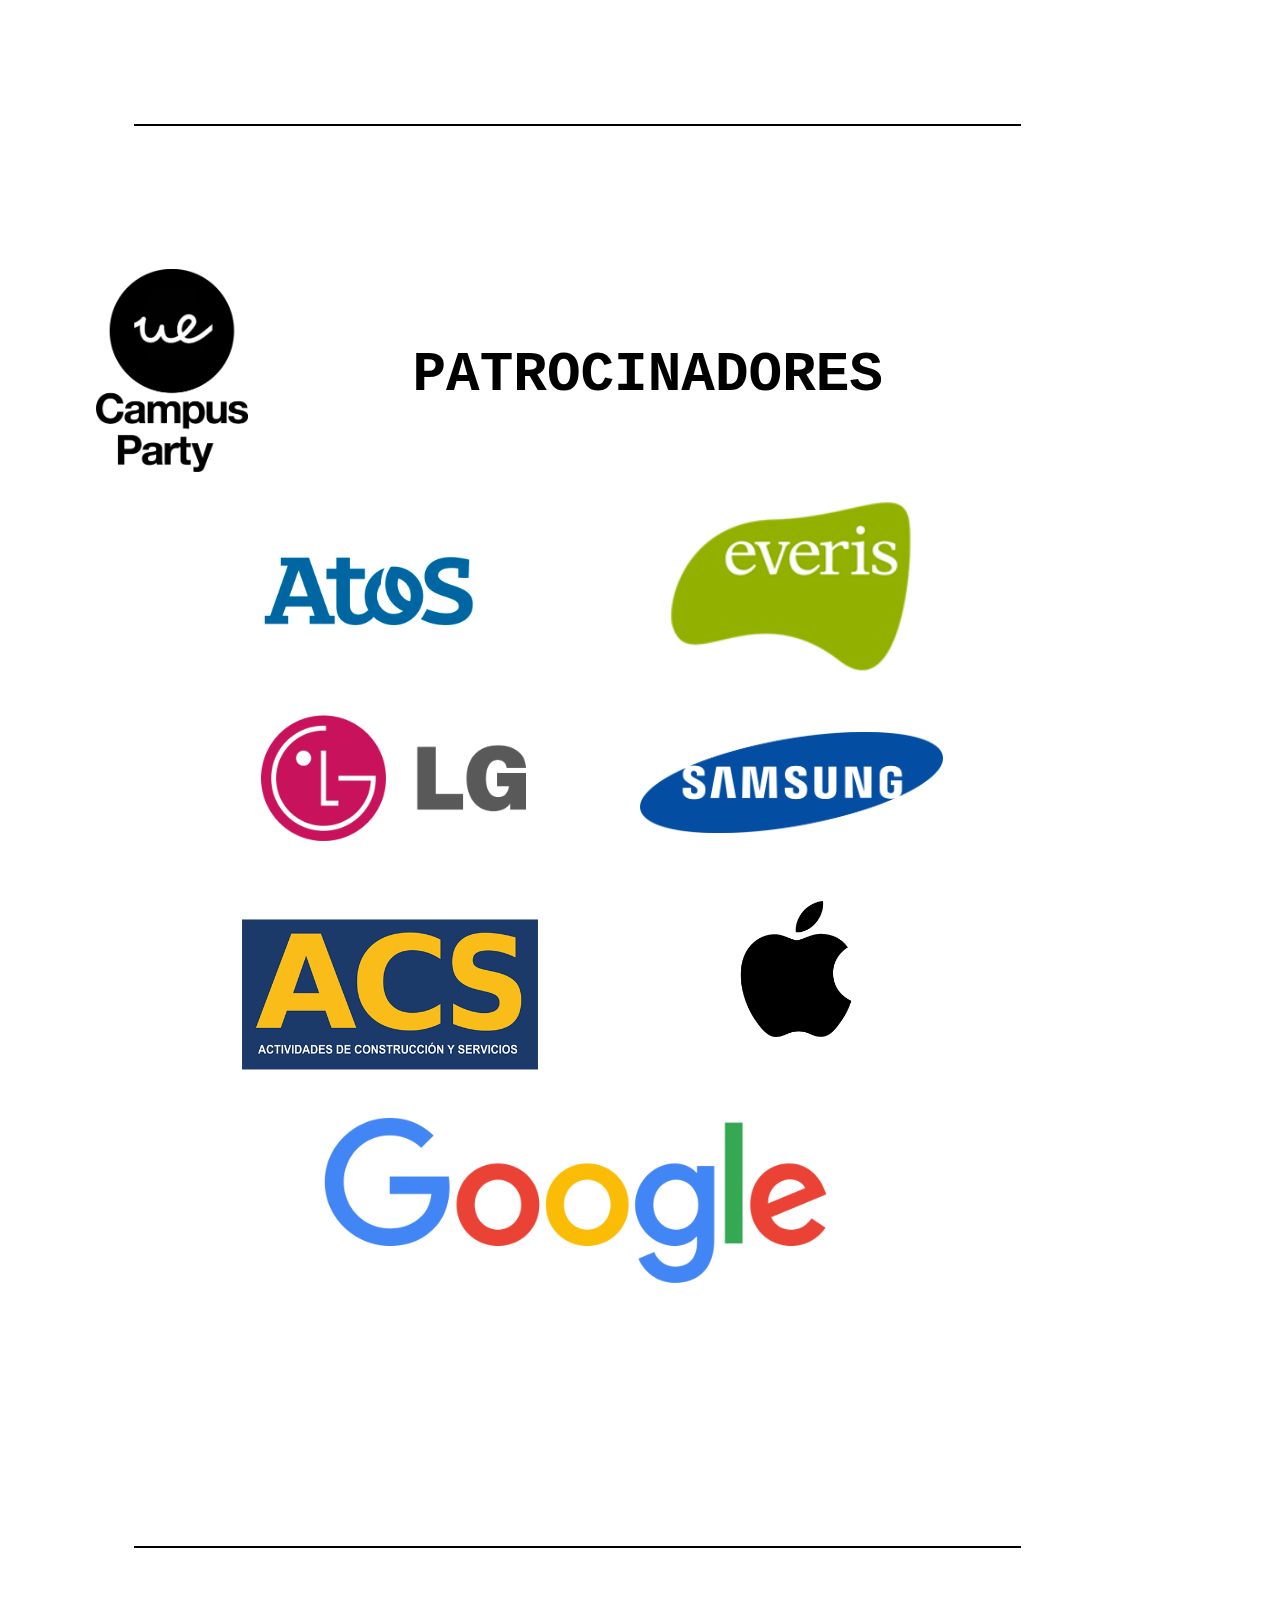
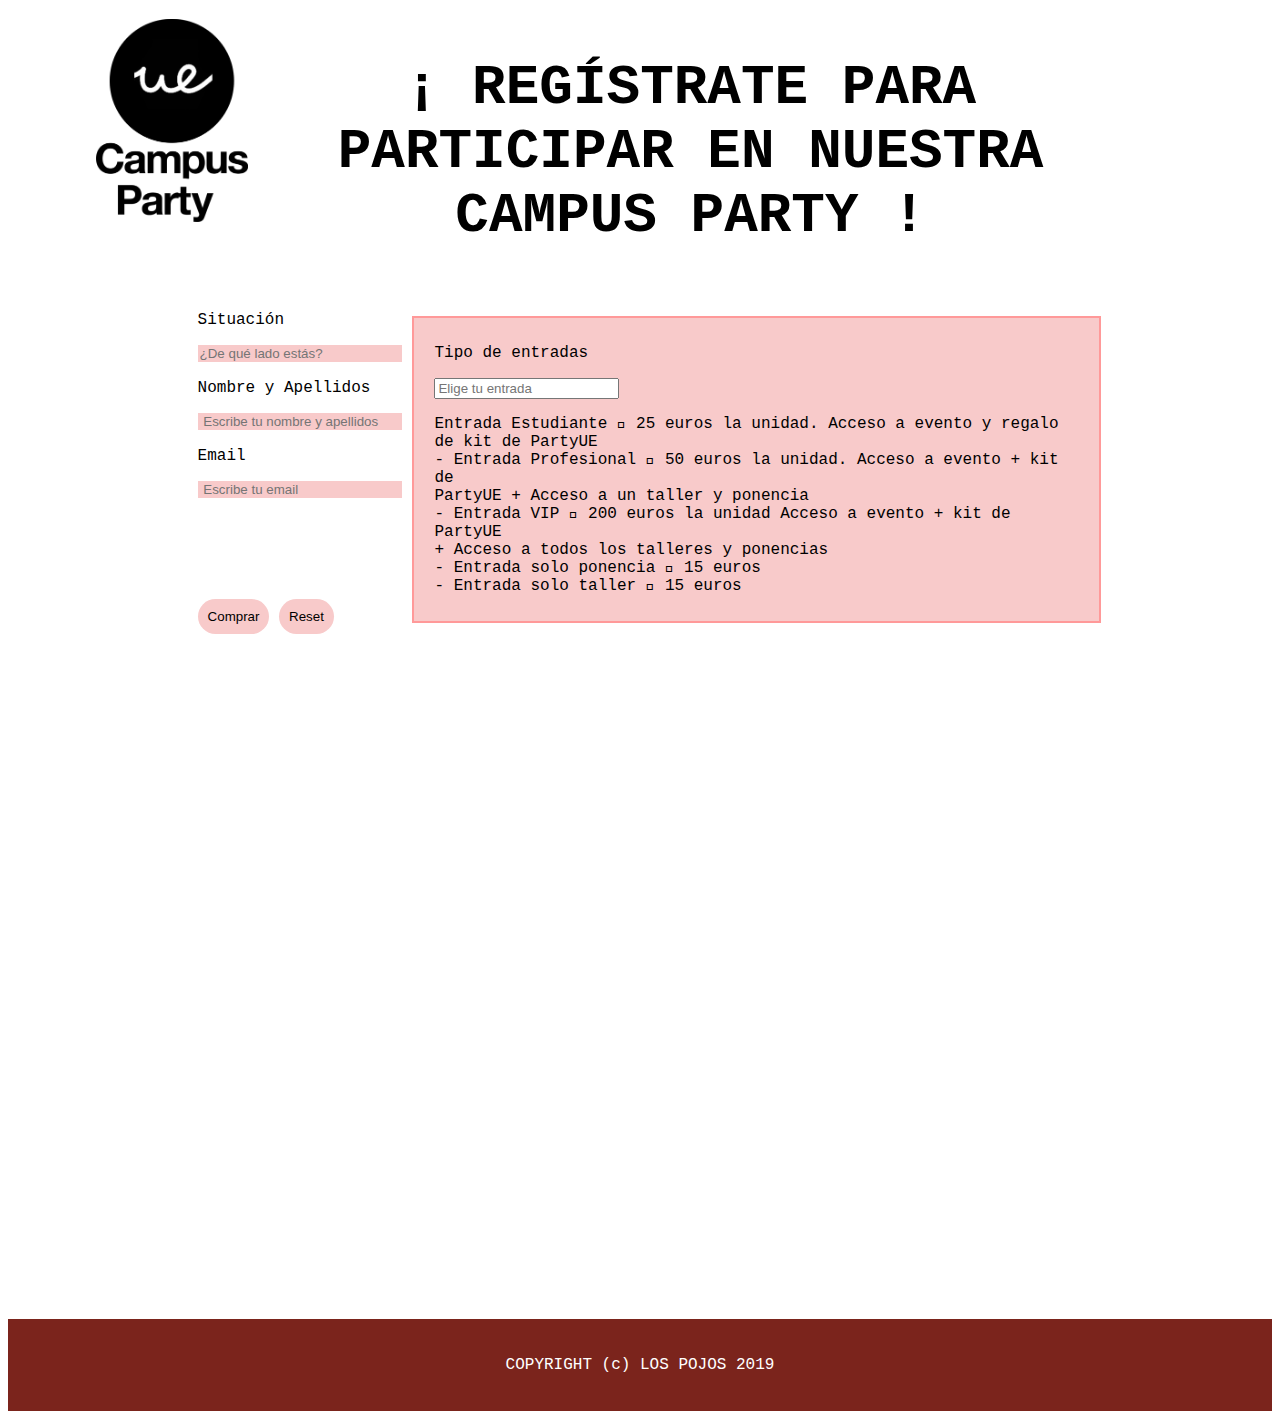
==== commit 433e3d72: "Update campus.html" ====
--- a/campus.html
+++ b/campus.html
@@ -165,7 +165,7 @@
             <tr>
                 <td class="horas">13:00</td>
                 <td></td>
-                <td rowspan="3" class="cajaH"><p class="nombreH">Pojo López</p><img id="imagen2" src="IMAGESn/pojo1.jpg"/><p class="textoH">Nos dará una masterclass sobre el posicionamiento de los pojos en su ámbito natural</p></td>
+                <td rowspan="3" class="cajaH2"><p class="nombreH">Pojo López</p><img id="imagen2" src="IMAGESn/pojo1.jpg"/><p class="textoH">Nos dará una masterclass sobre el posicionamiento de los pojos en su ámbito natural</p></td>
             </tr>
             <tr>
                 <td class="horas">14:00</td>
@@ -182,7 +182,7 @@
             </tr>
             <tr>
                 <td class="horas">18:00</td>
-                <td rowspan="3" class="cajaH"><p class="nombreH">Marina D´Oreóla</p><img id="imagen4" src="IMAGESn/Marina.jpg"/><p class="textoH">Presentando su nueva gama de videojuegos con los que aprenderemos a que huelen las cosas que no huelen</p></td>
+                <td rowspan="3" class="cajaH2"><p class="nombreH">Marina D´Oreóla</p><img id="imagen4" src="IMAGESn/Marina.jpg"/><p class="textoH">Presentando su nueva gama de videojuegos con los que aprenderemos a que huelen las cosas que no huelen</p></td>
             </tr>
             <tr>
                 <td class="horas">19:00</td>
--- a/CSS/disenioCampus.css
+++ b/CSS/disenioCampus.css
@@ -275,20 +275,30 @@
 }
 
 /*HORARIO*/
+table{
+    text-align: center;
+    width: 70%;
+    margin-left: 13%;
+}
 span{
     margin-left: 10%;
+    font-weight: bold;
+
 }
 .horas{
     width: 10%;
     border-top: 1px solid black;
 }
-table{
-    text-align: center;
-}
+
 .cajaH{
     background-color: #922B21;
-    border-radius: 20%;
-    width: 20%;
+    border-top-right-radius: 30%;
+    border-bottom-right-radius: 30%;
+}
+.cajaH2{
+    background-color: #922B21;
+    border-top-left-radius: 30%;
+    border-bottom-left-radius: 30%;
 }
 .nombreH{
     color: white;
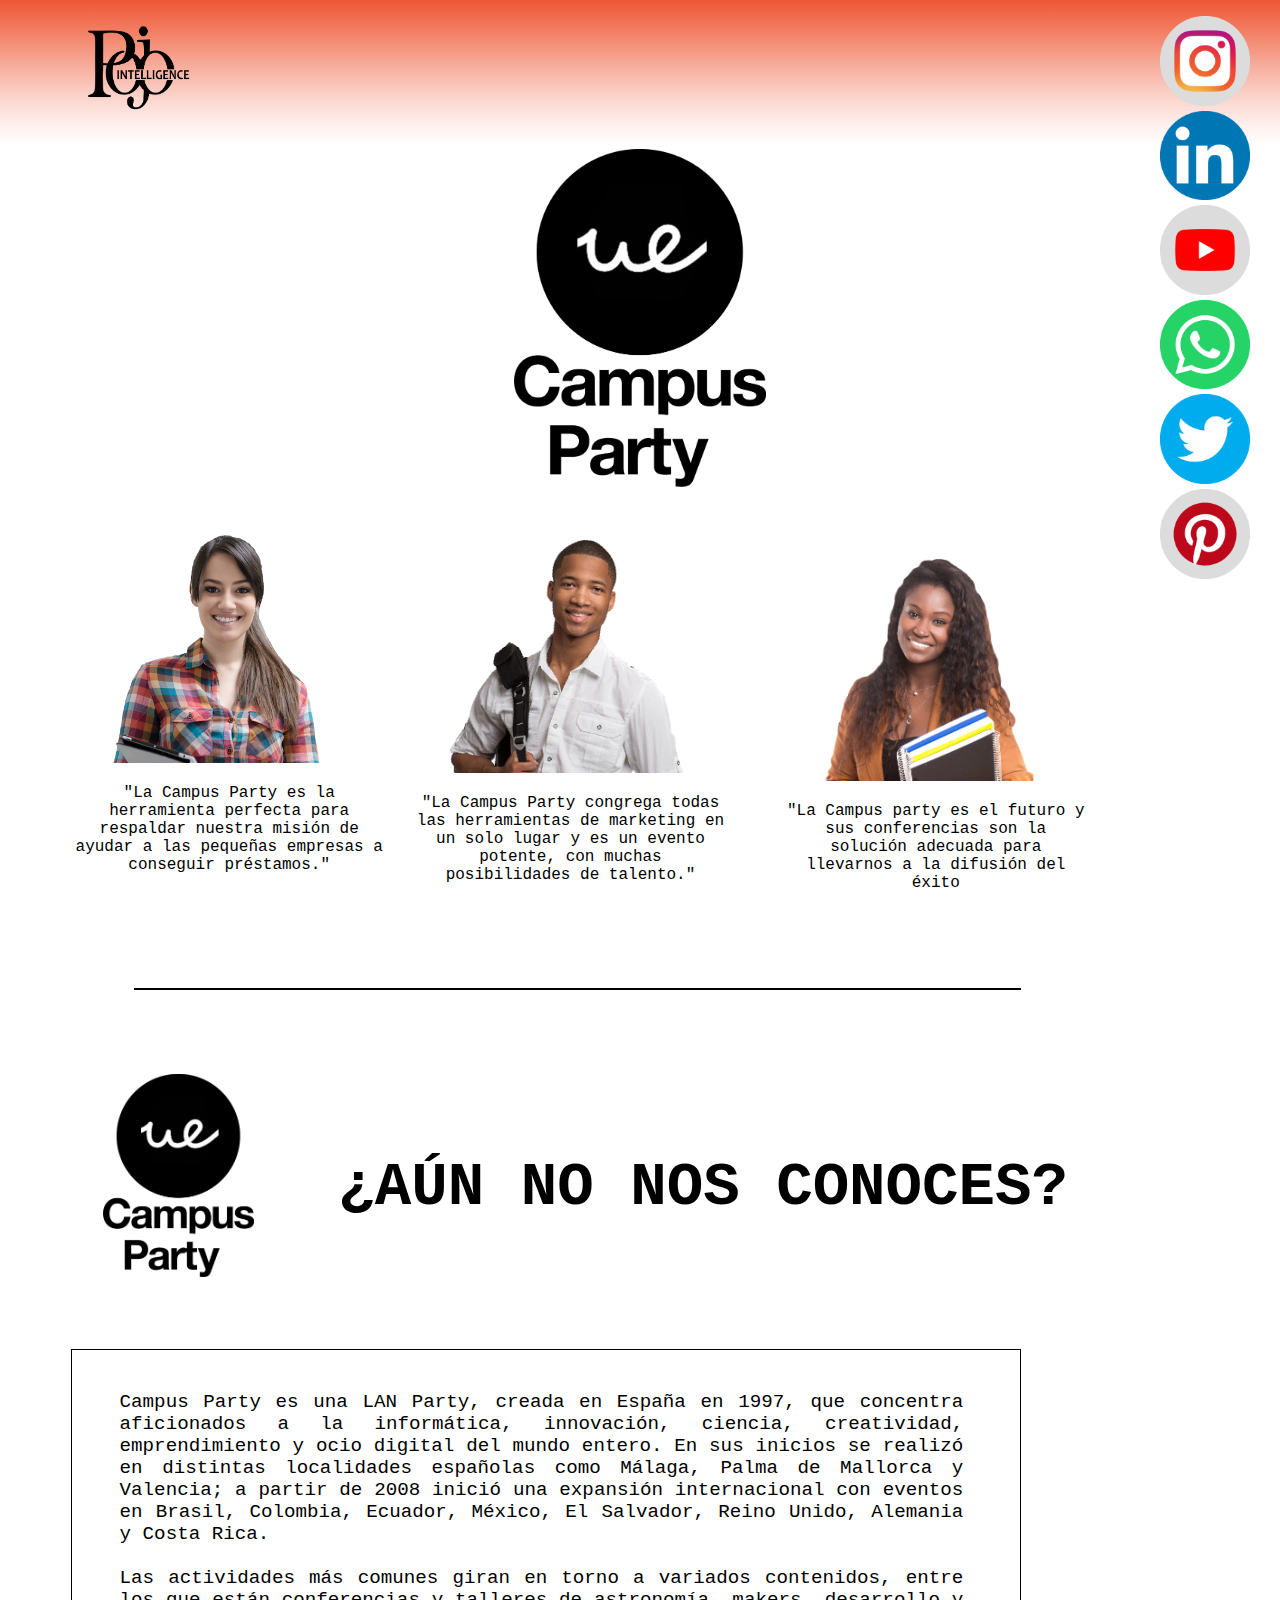
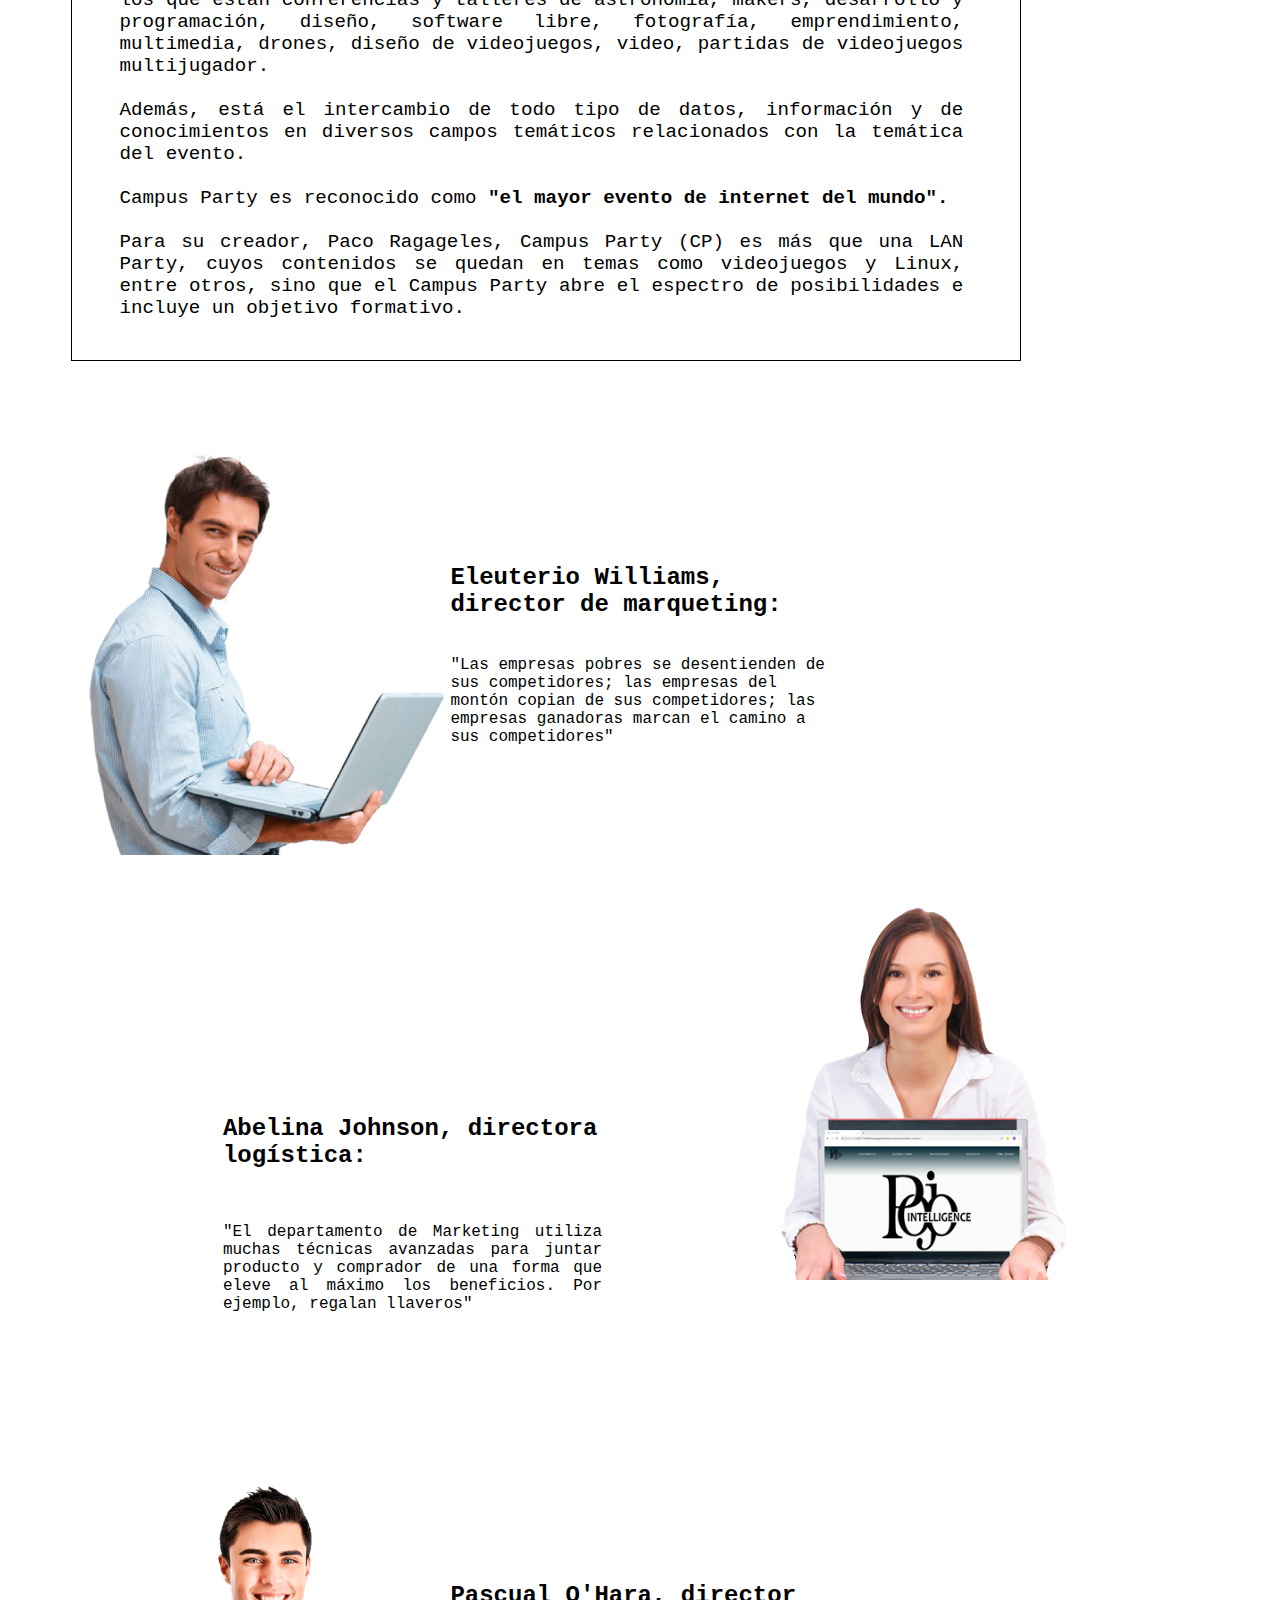
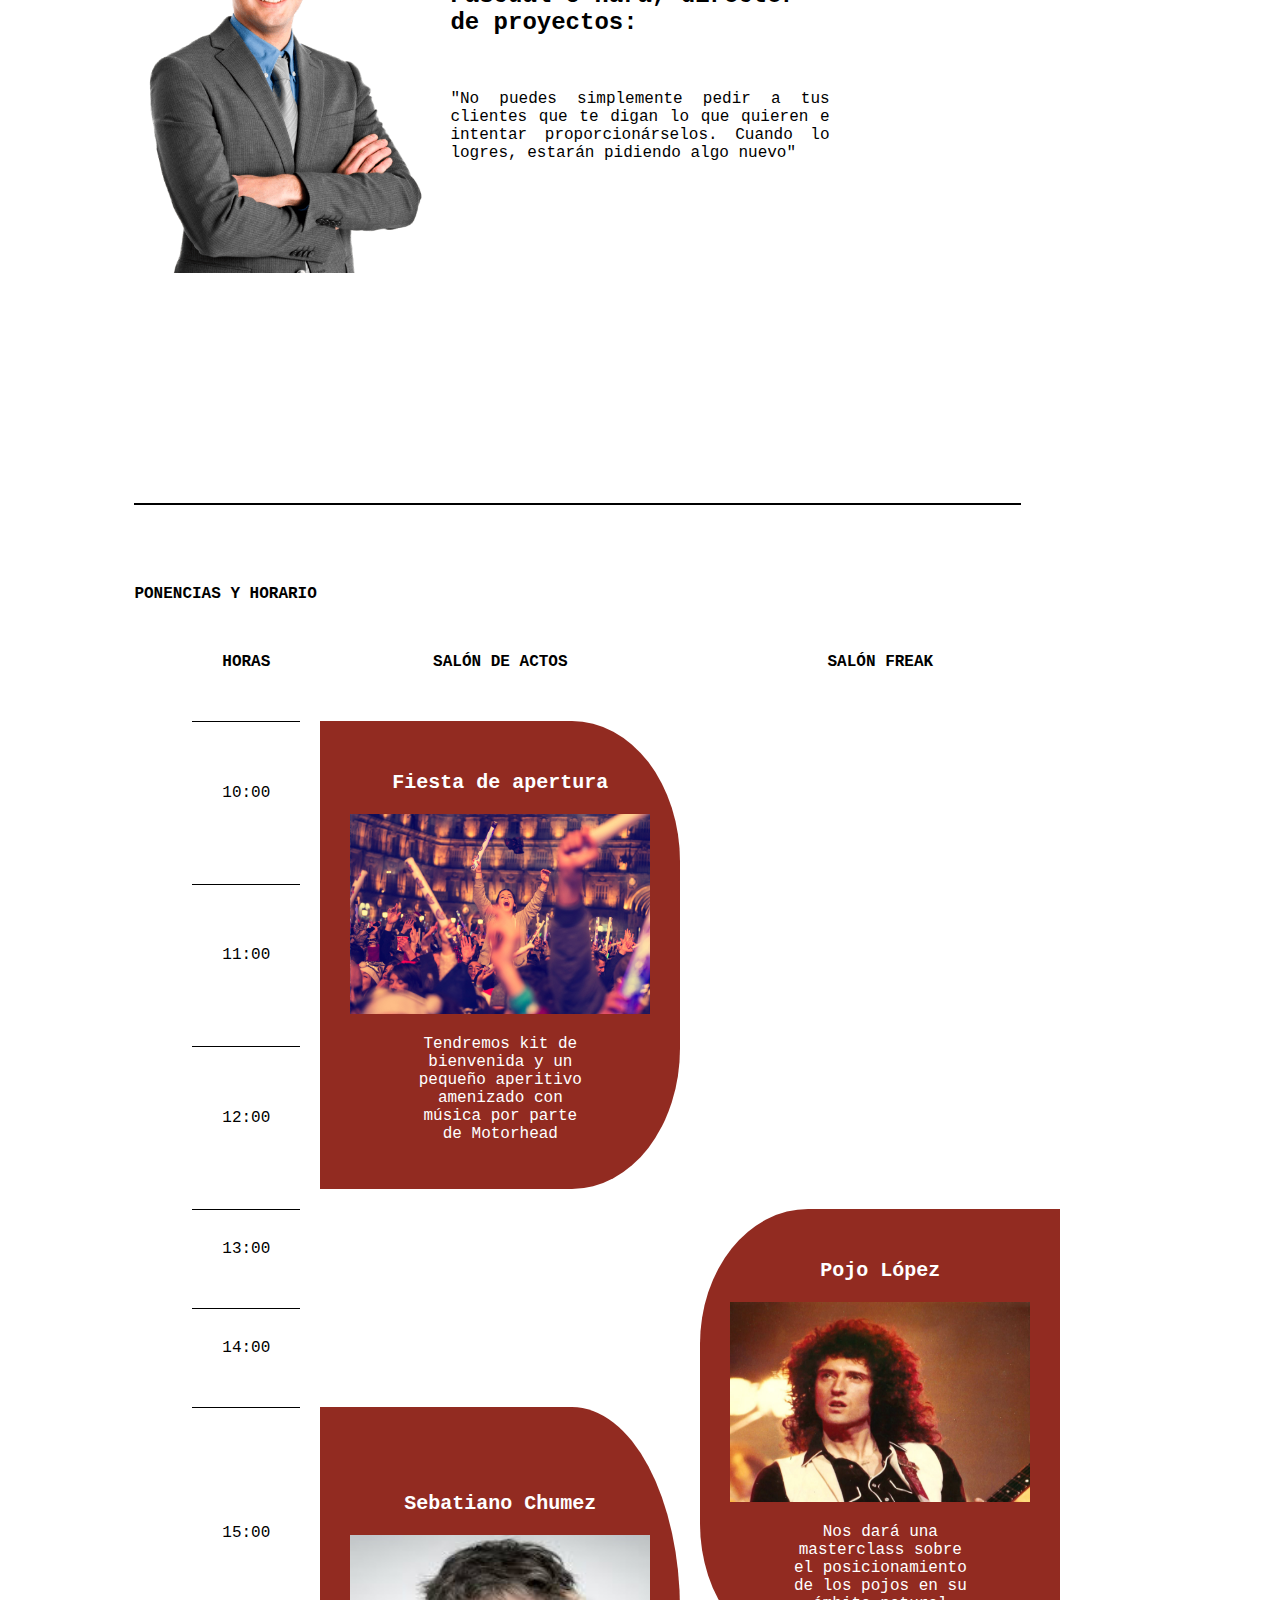
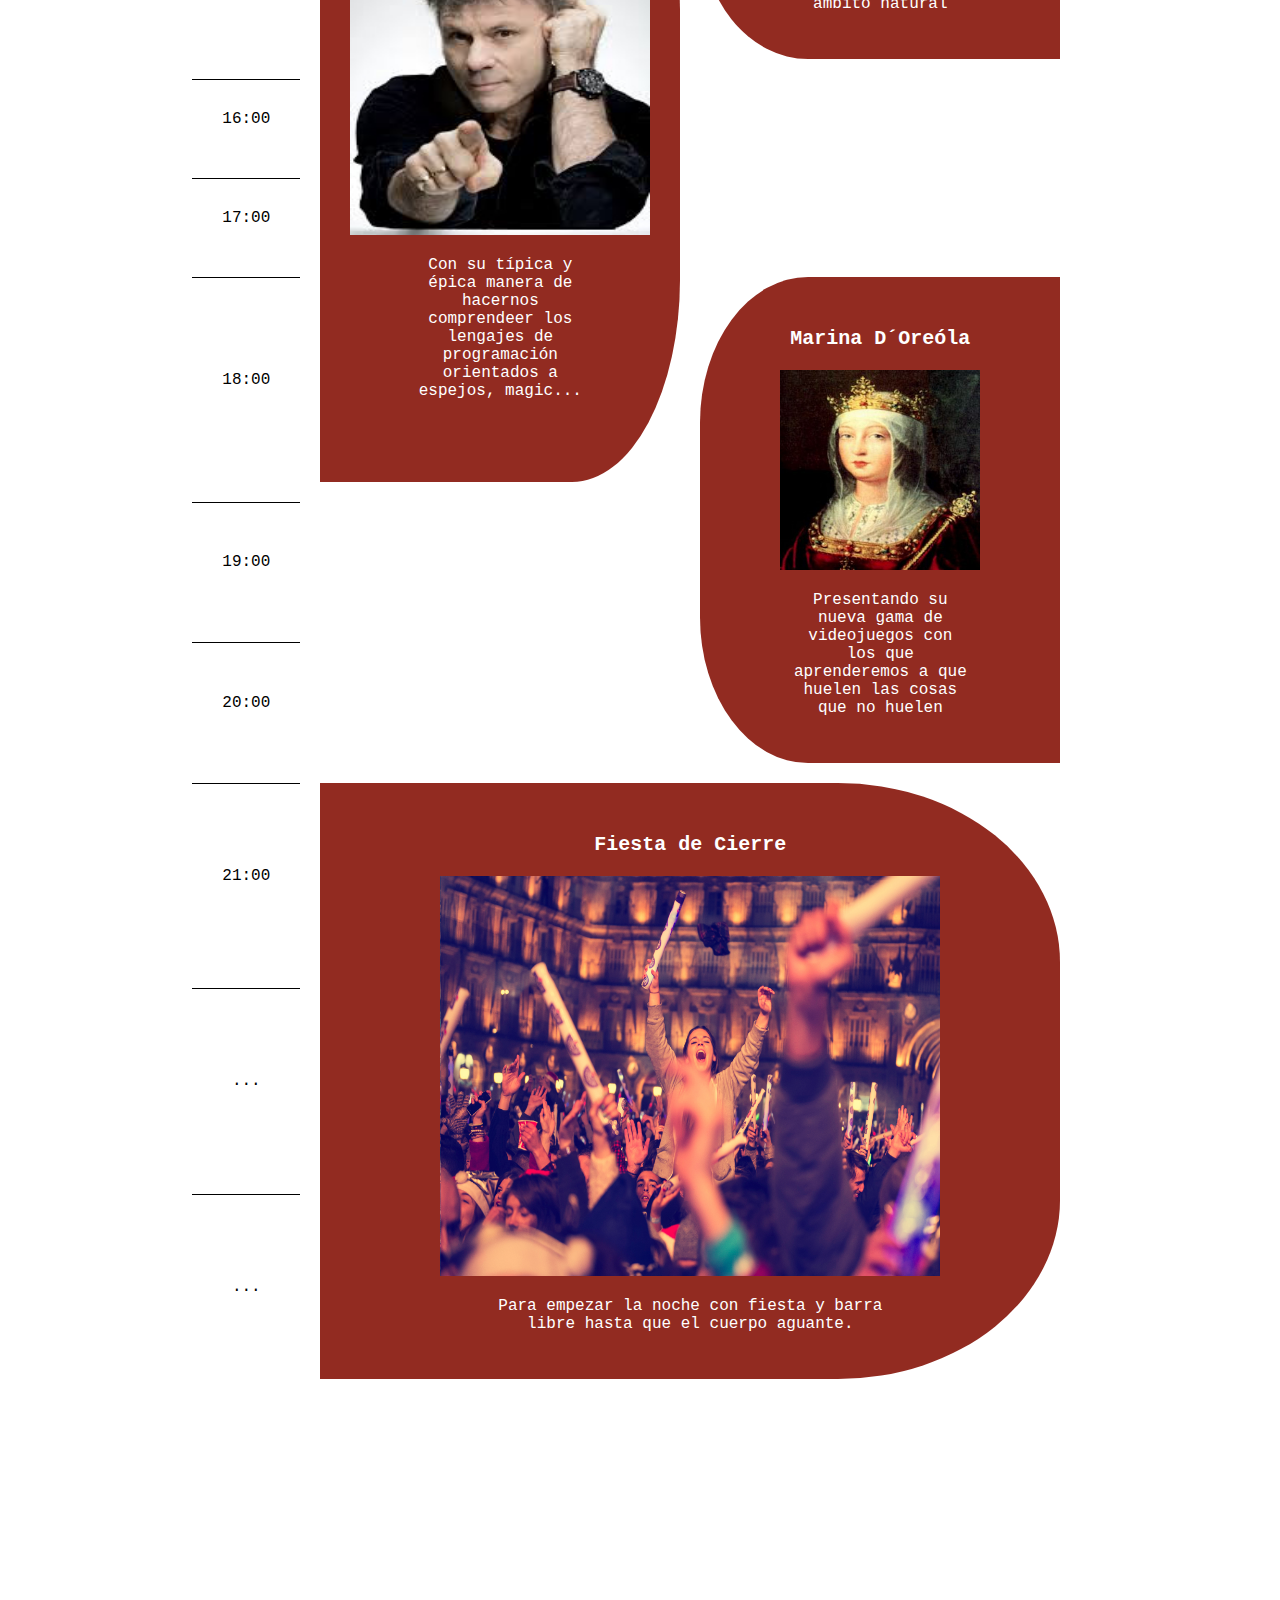
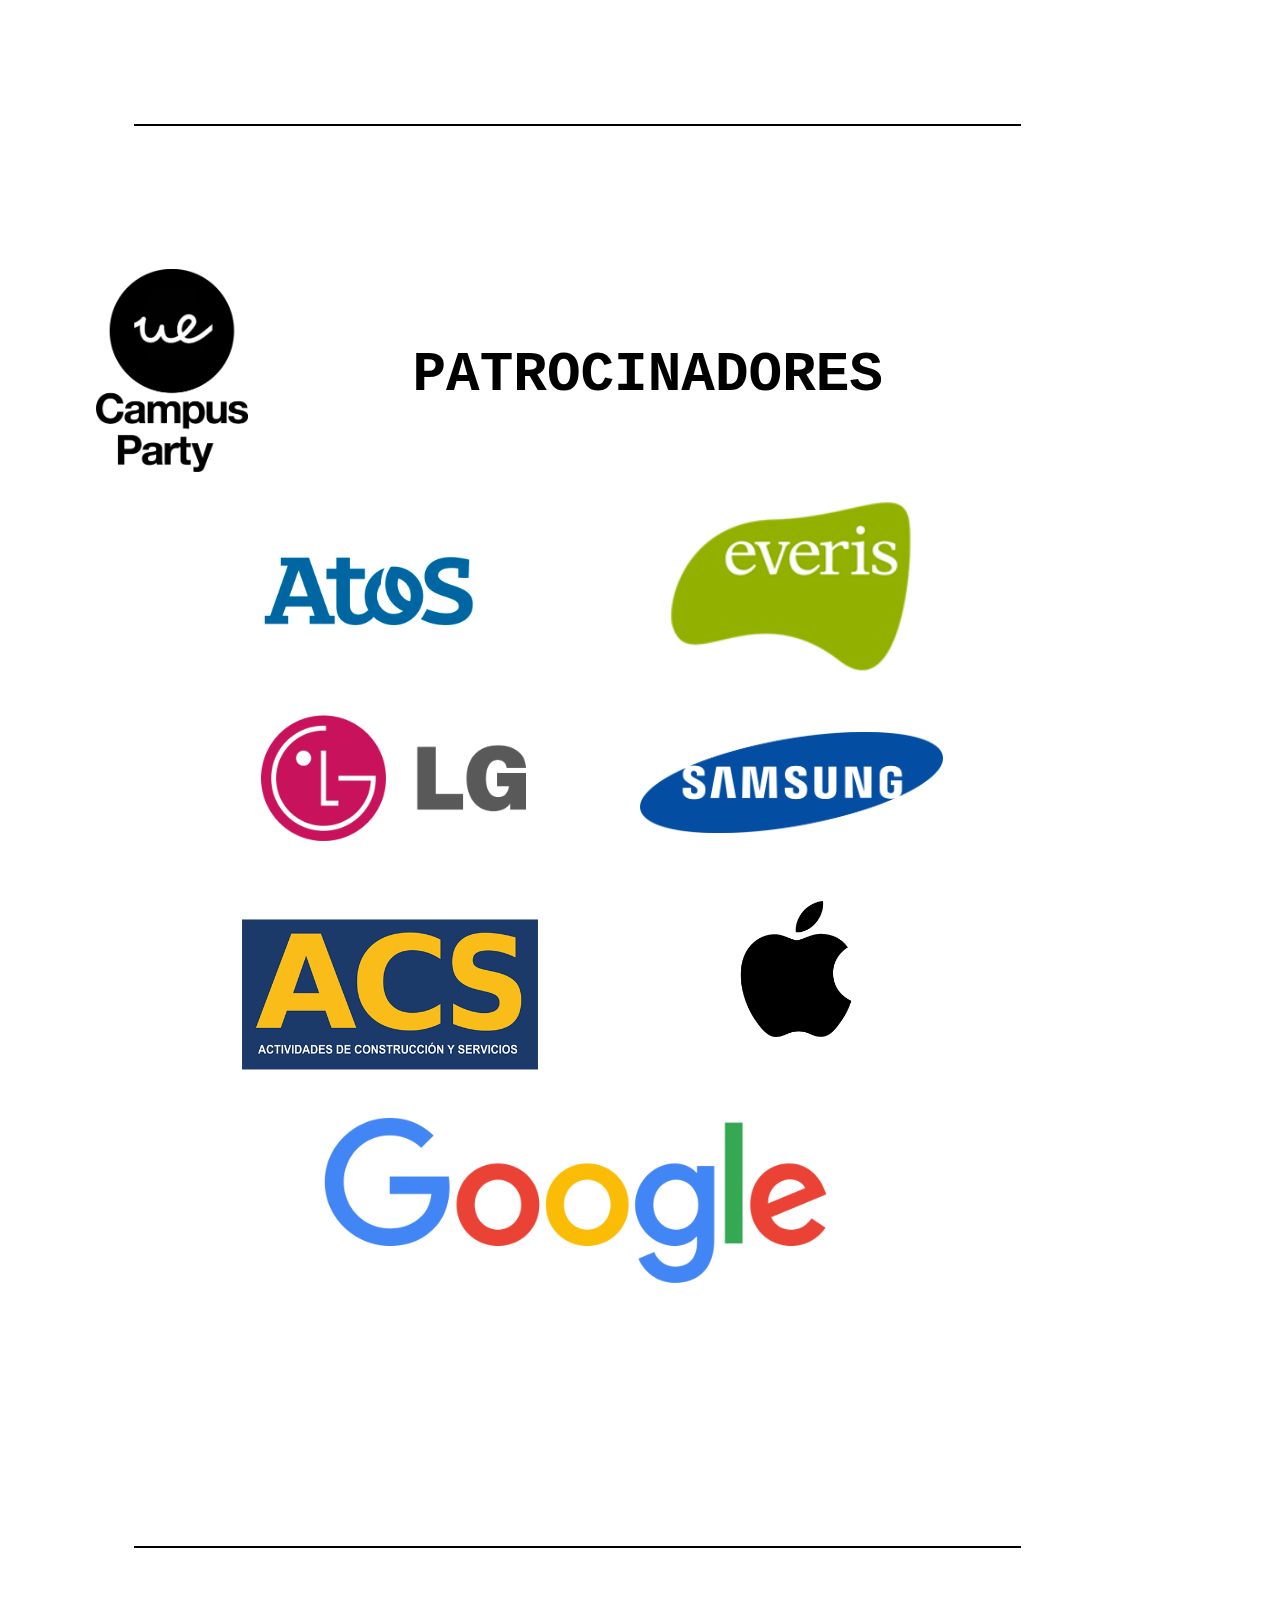
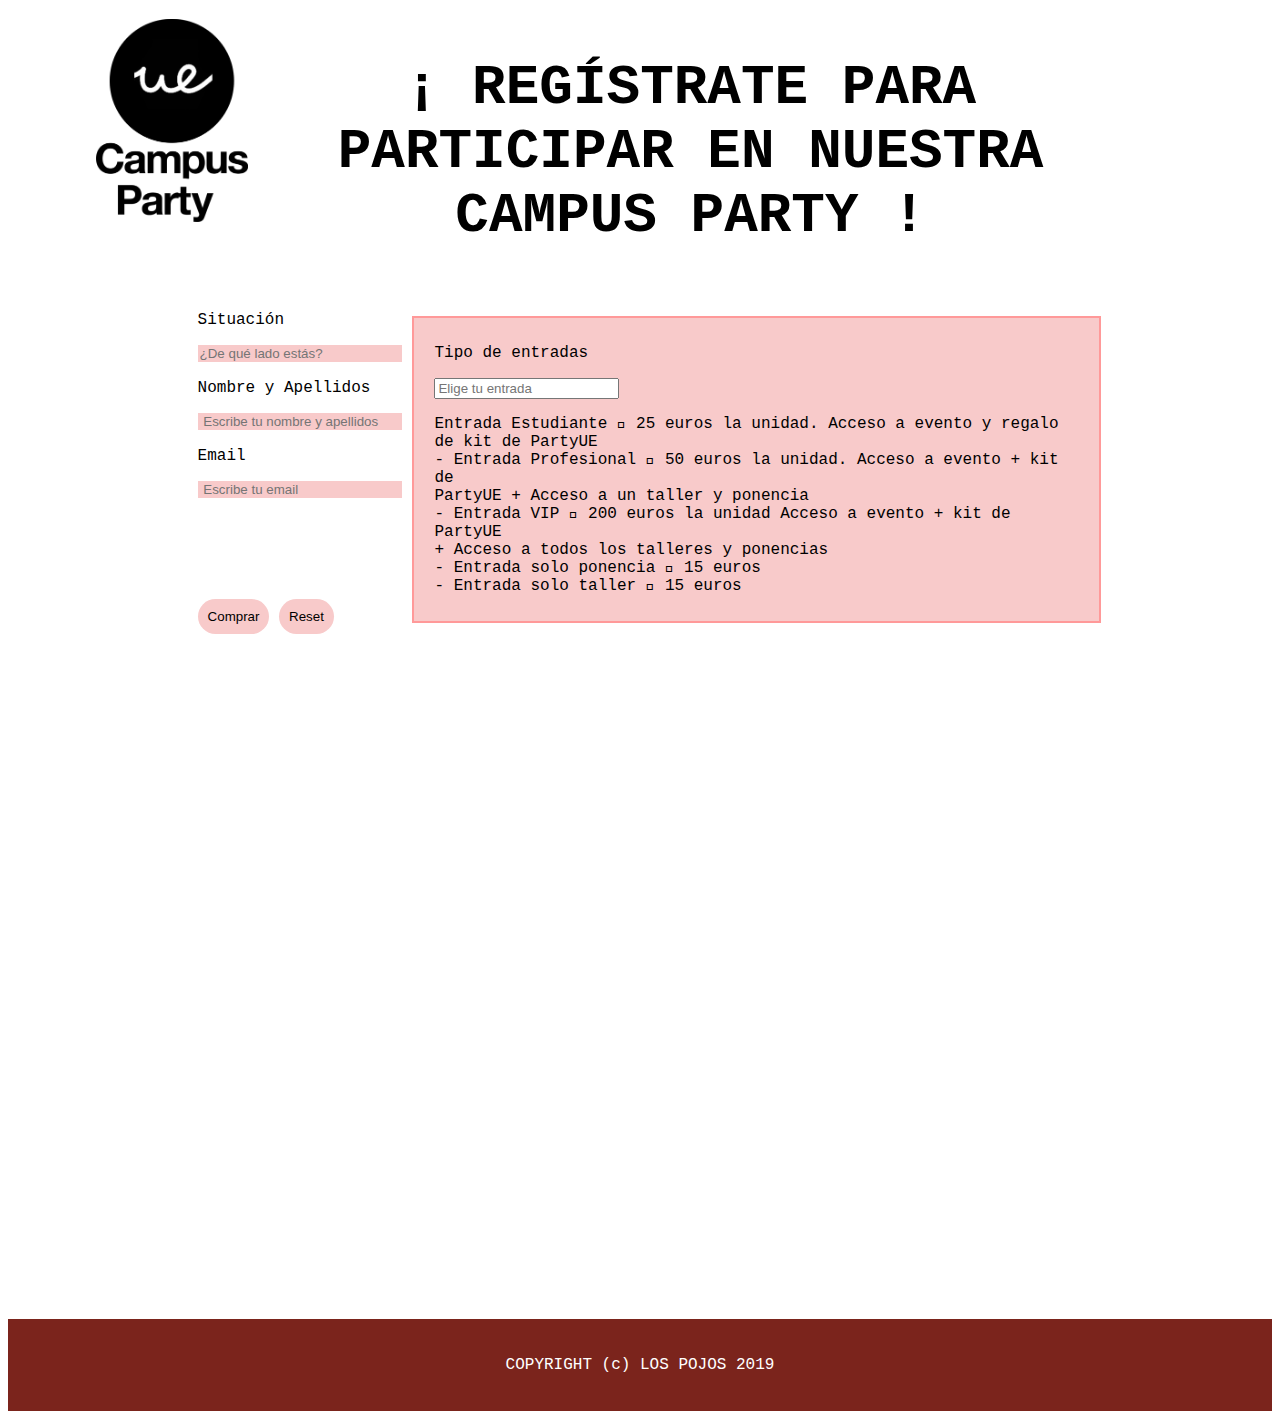
==== commit 365bb8cb: "Update campus.html" ====
--- a/campus.html
+++ b/campus.html
@@ -12,7 +12,7 @@
                 <li><a href="#"><img class="fotoLogo" src="IMAGES/logito.png"></a>    
                     <ul>
                         <li><a href="#titConocemos">QUIÉNES SOMOS</a></li>
-                        <li><a href="#titulo">PROGRAMA</a></li>
+                        <li><a href="#horario">PROGRAMA</a></li>
                         <li><a href="#logoCampPatr">PATROCINADORES</a></li>
                         <li><a href="#cajTitForm">APÚNTATE A UN TALLER</a></li>
                     </ul>
@@ -144,10 +144,10 @@
         <br>
         <!--HORARIO-->
         
-        <table  cellpadding="30px" cellspacing="20px">
-            <span>HORARIOS</span>
-            <tr>
-                <th>HORARIOS</th>
+        <table  cellpadding="30px" cellspacing="20px" id="horario">
+            <span>PONENCIAS Y HORARIO</span>
+            <tr>
+                <th>HORAS</th>
                 <th>SALÓN DE ACTOS</th>
                 <th>SALÓN FREAK</th>
             </tr>
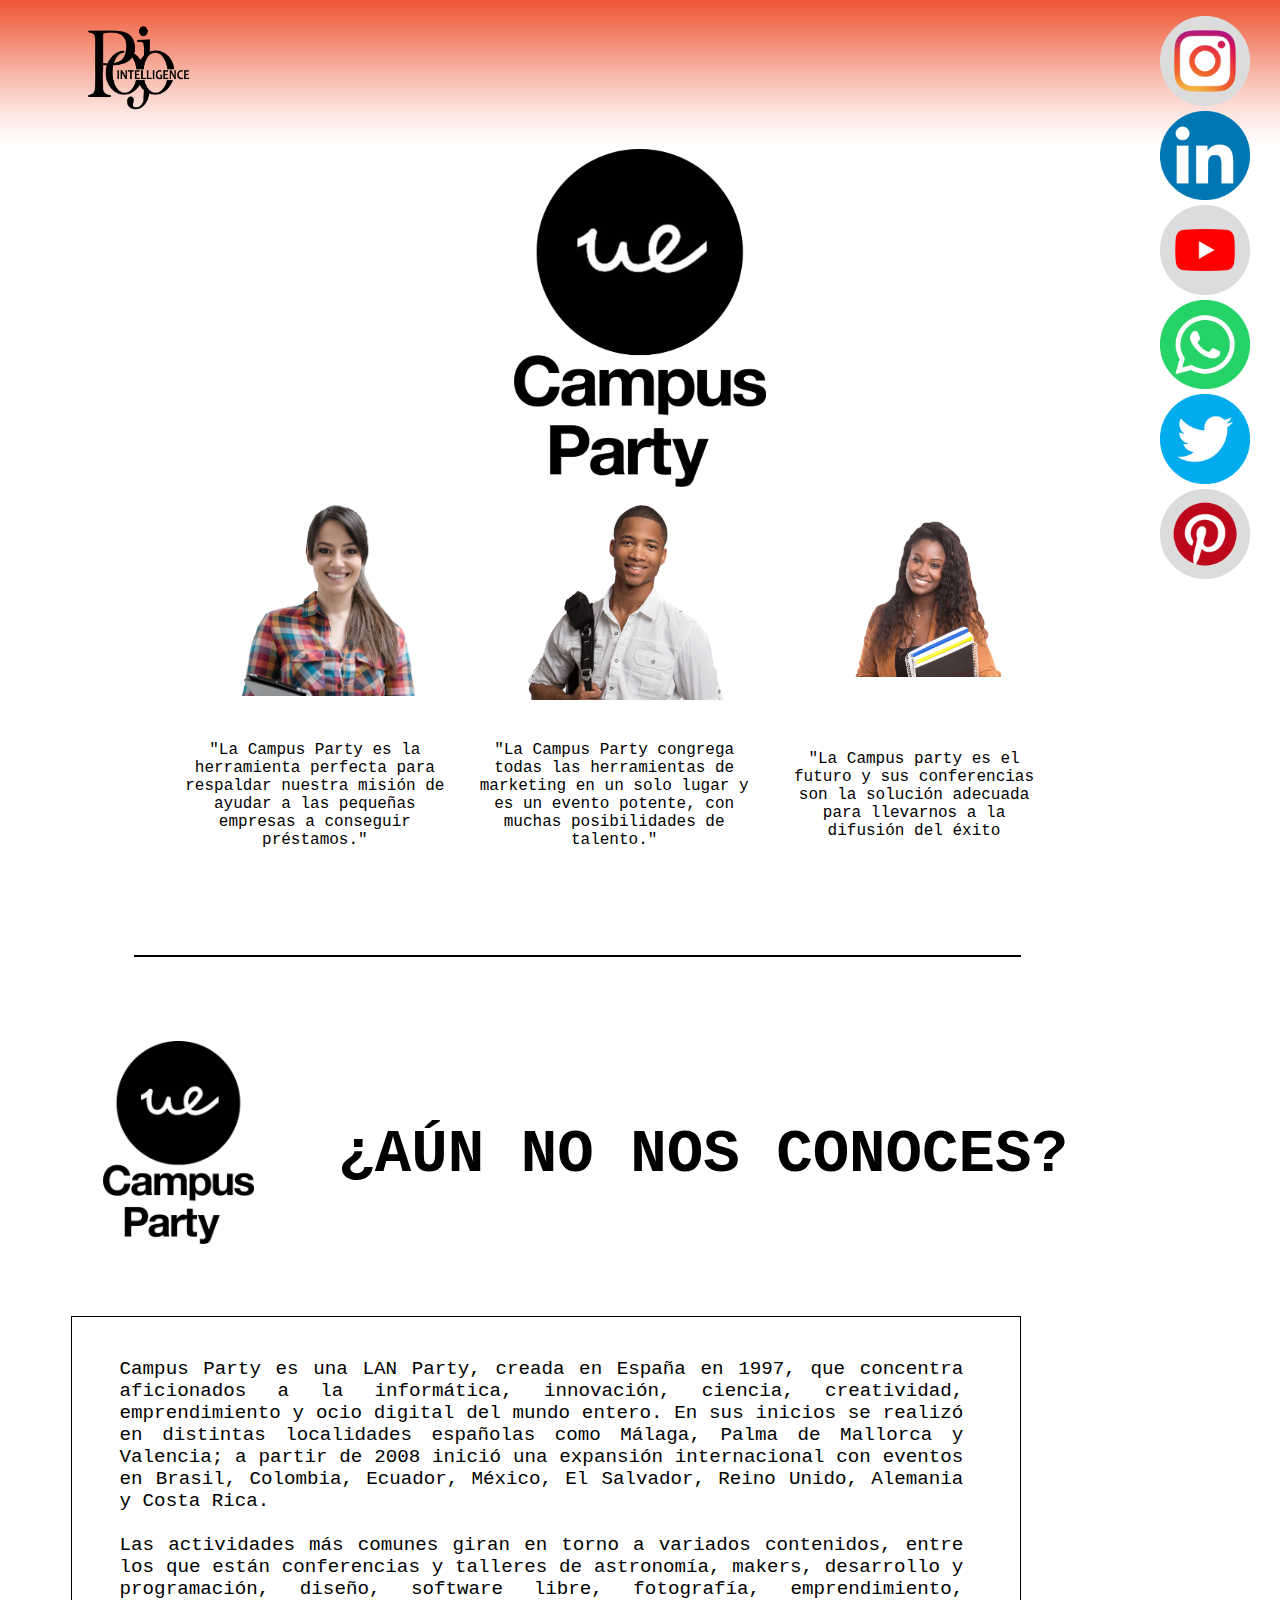
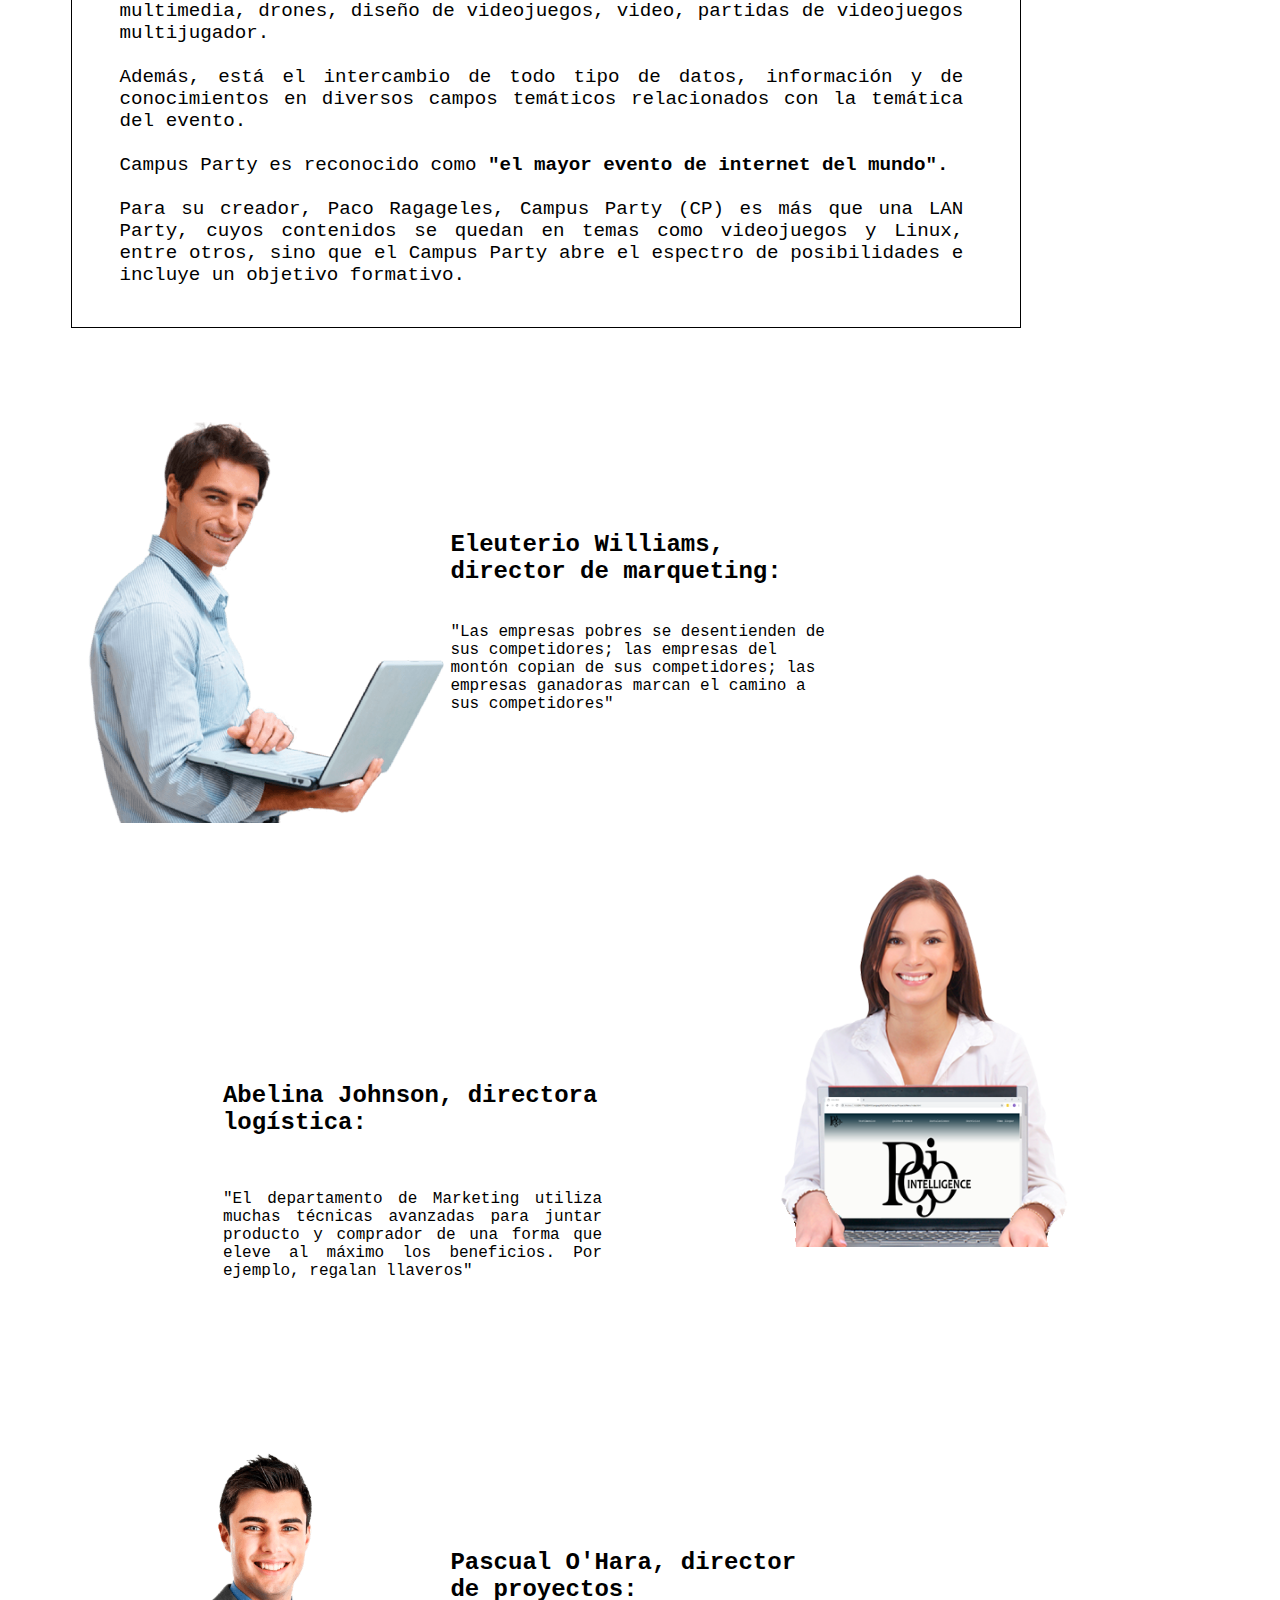
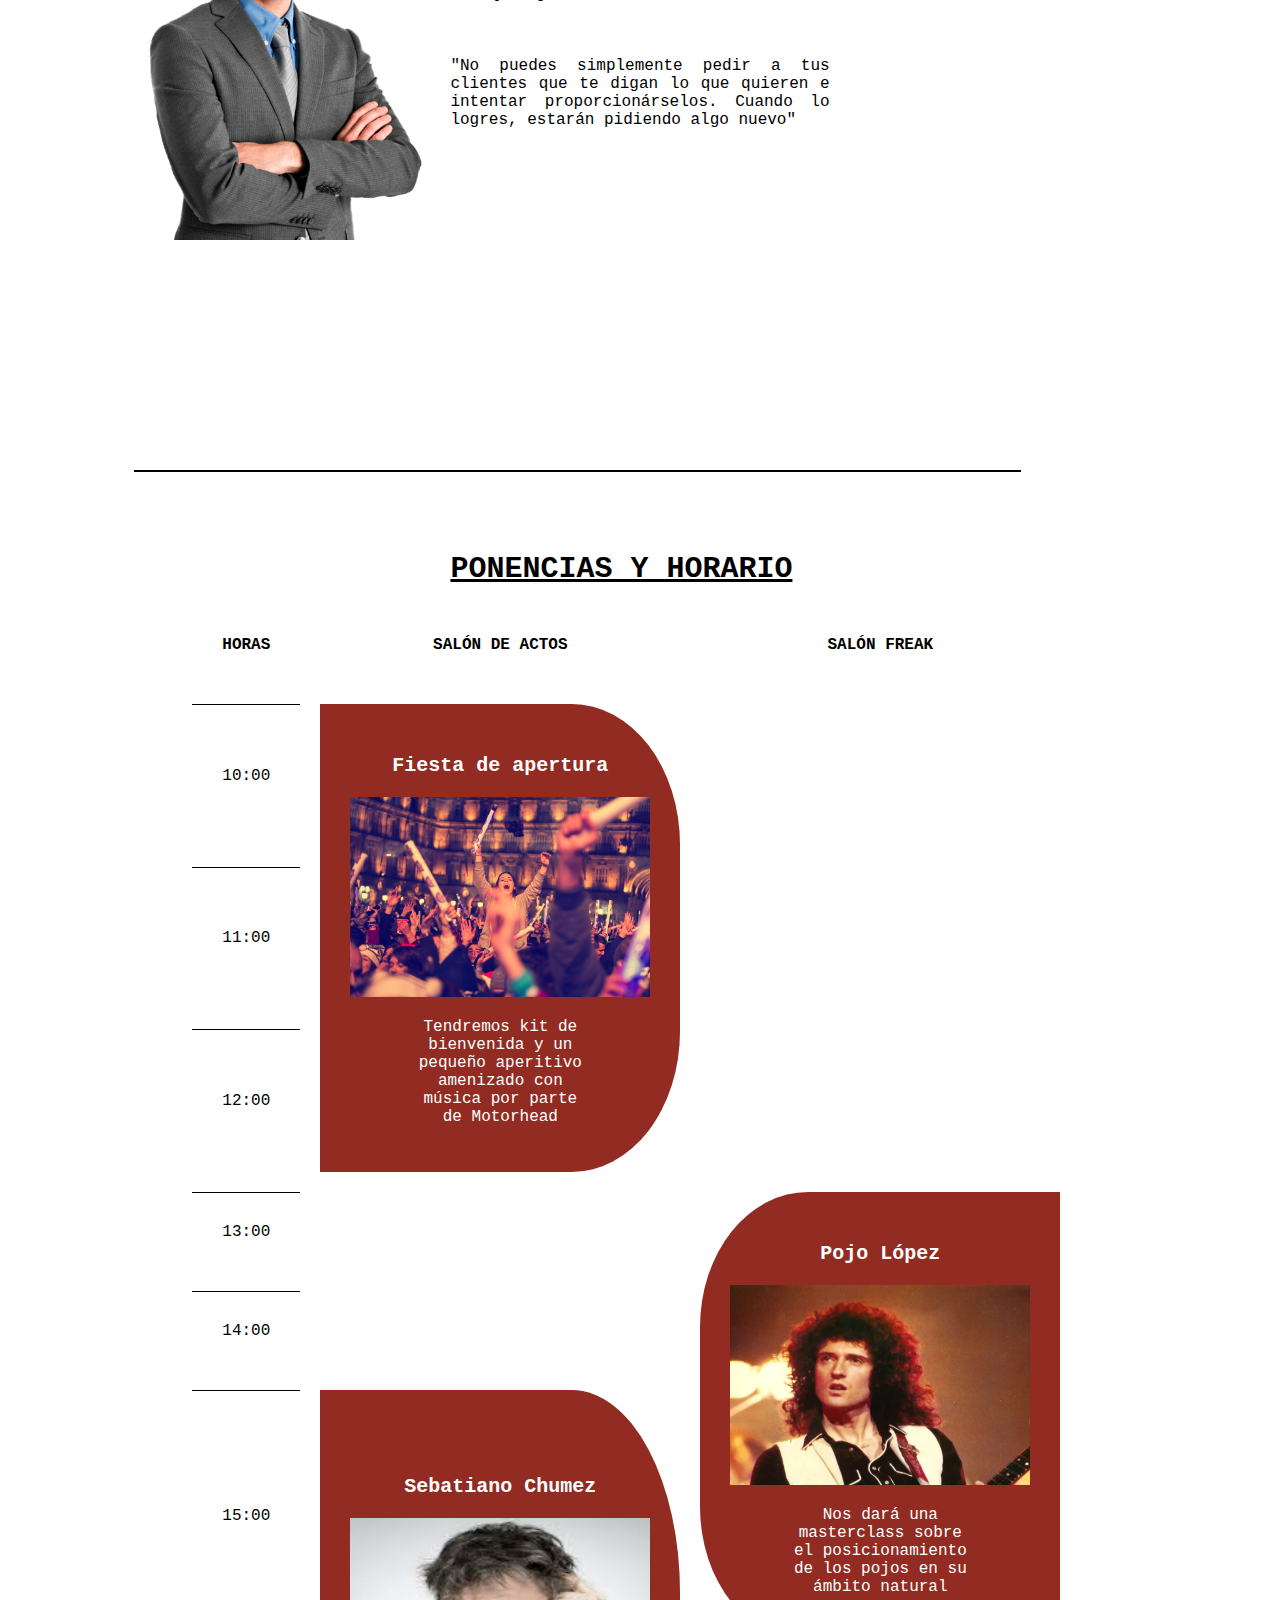
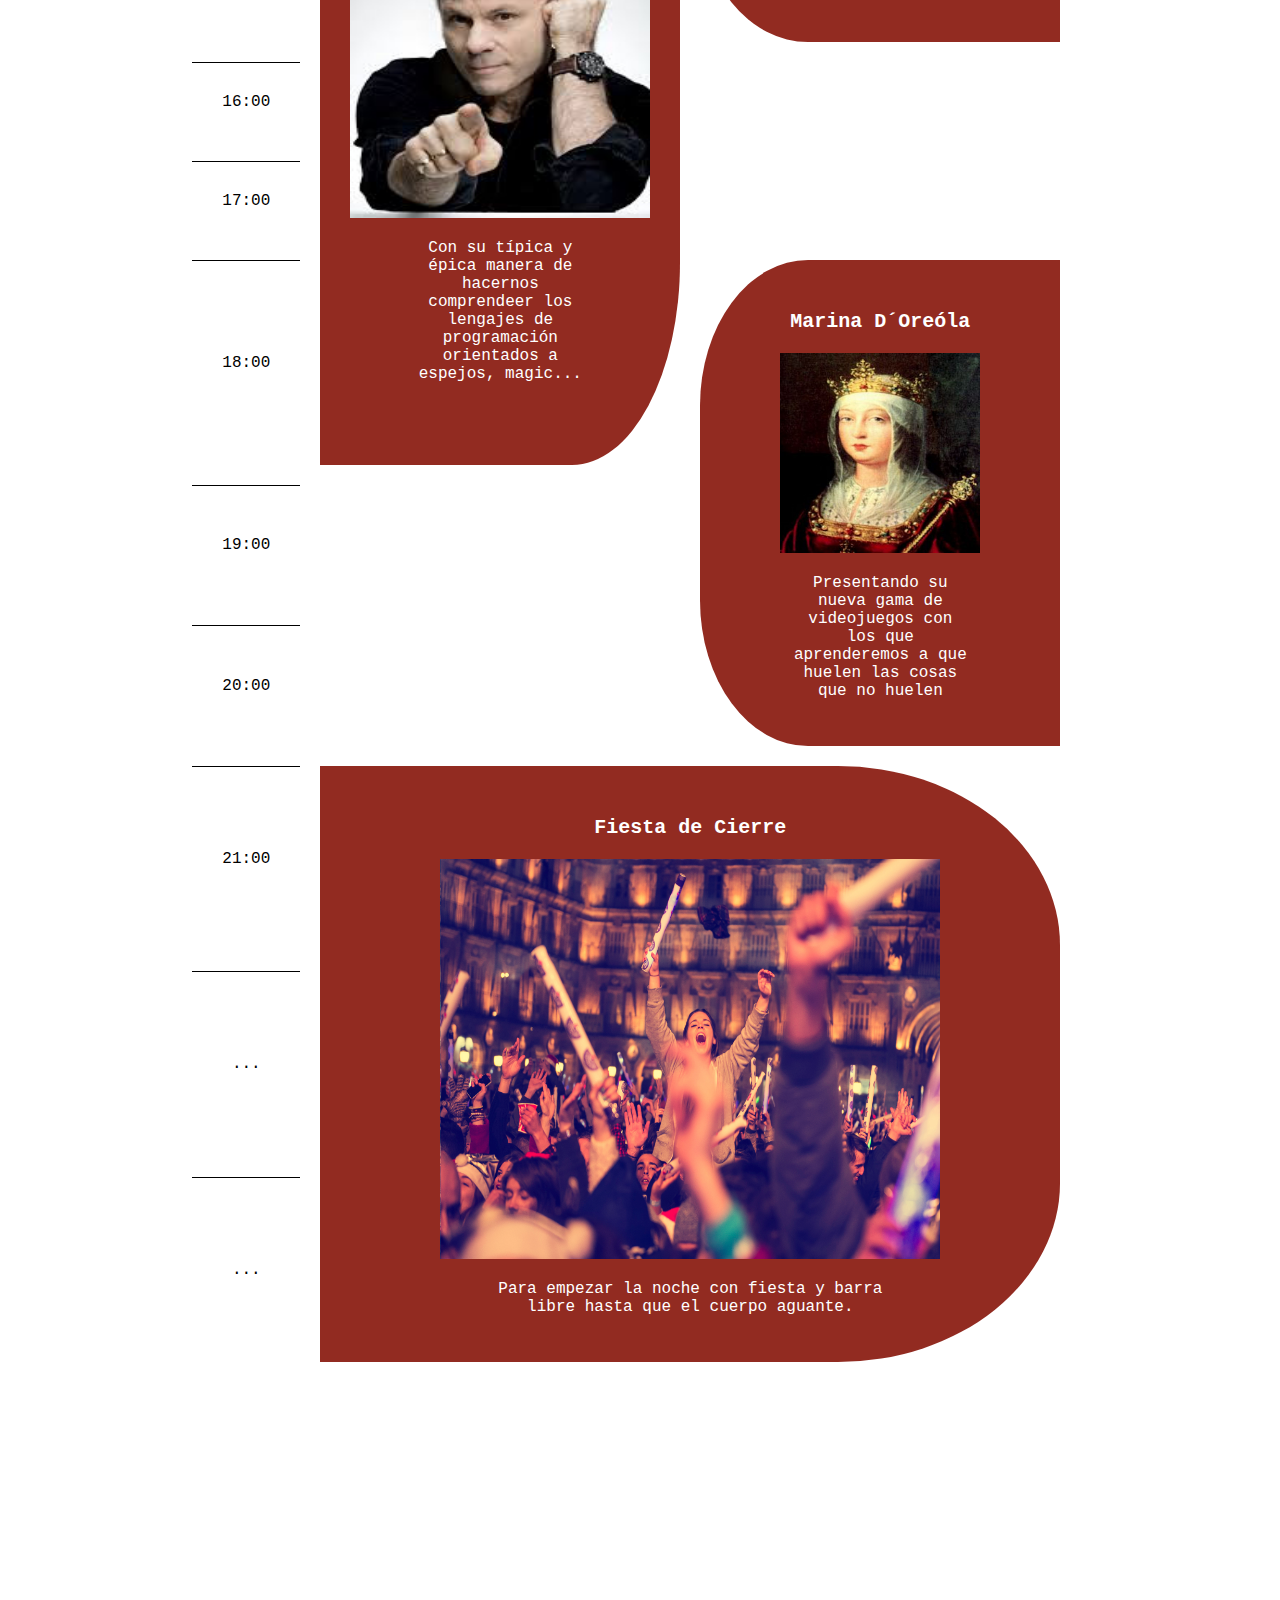
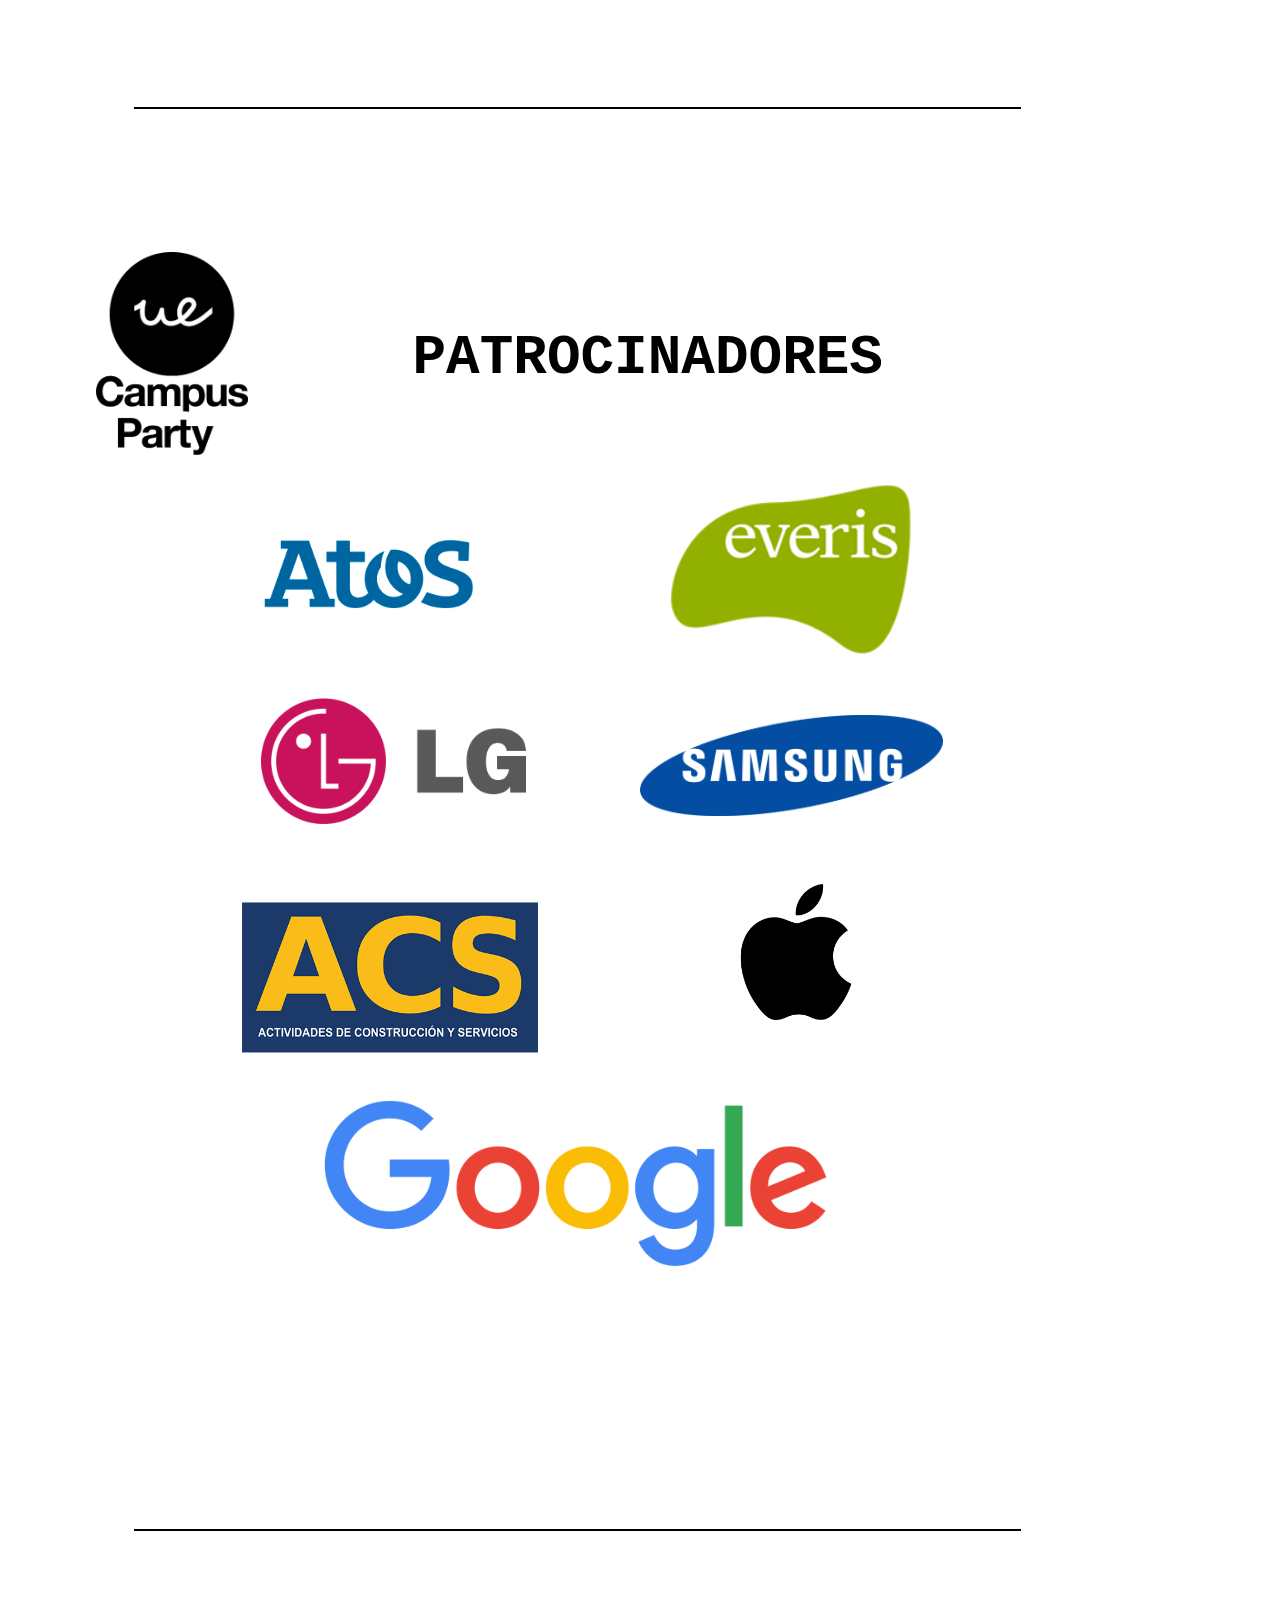
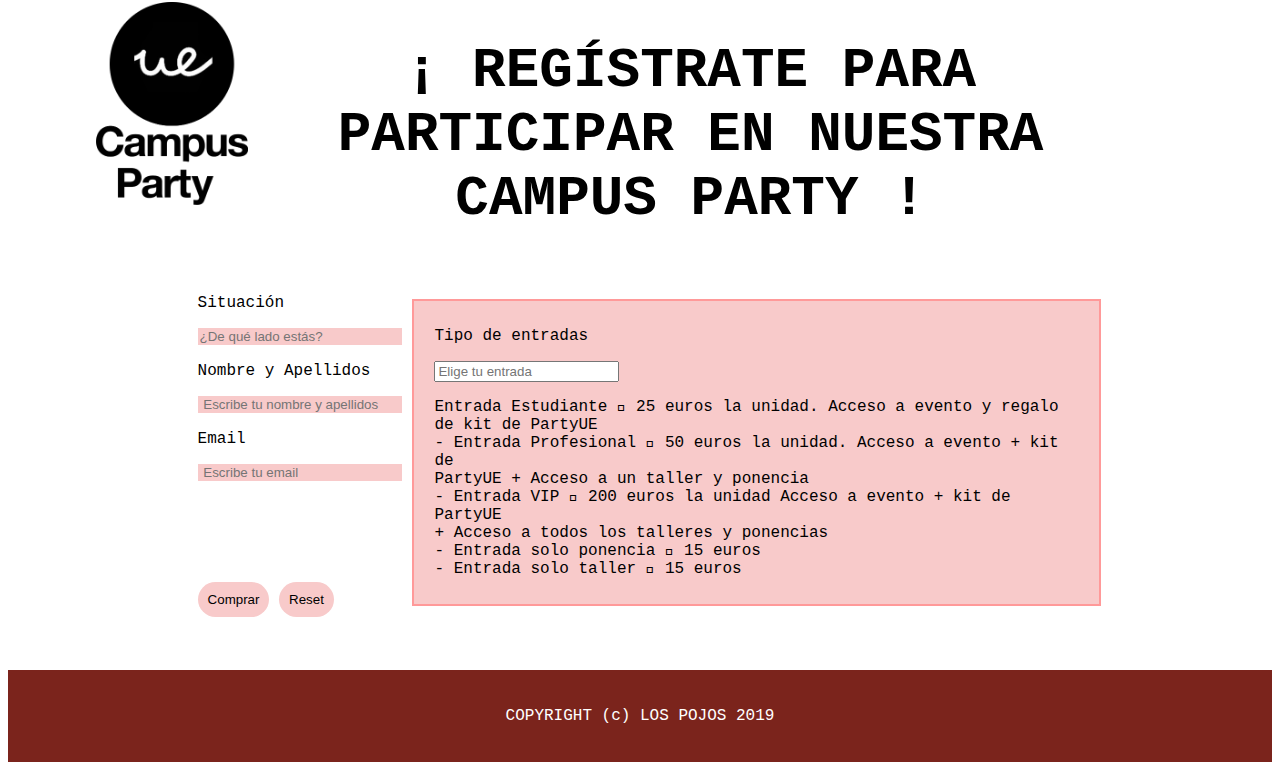
==== commit c3ceec0b: "Update campus.html" ====
--- a/campus.html
+++ b/campus.html
@@ -9,7 +9,7 @@
         <div class="menu">
             <img id="rojo" src="IMAGES/degradadoRojo.png"/>
             <ul class="nav">
-                <li><a href="#"><img class="fotoLogo" src="IMAGES/logito.png"></a>    
+                <li><a href="index.html" target="_blanket"><img class="fotoLogo" src="IMAGES/logito.png"></a>    
                     <ul>
                         <li><a href="#titConocemos">QUIÉNES SOMOS</a></li>
                         <li><a href="#horario">PROGRAMA</a></li>
@@ -44,32 +44,33 @@
         <br>
         <br>
         <!--Testimonios de personas que fueron al campus-->
-        <div id="testimonios">  
-            <div id="test1">
-                    <div id="imTest1">
-                        <img id="estu1"src="IMAGES/estudiante1.png"/>
-                    </div>
-                    <div id="txTest1">
-                        <p>"La Campus Party es la herramienta perfecta para respaldar nuestra misión de ayudar a las pequeñas empresas a conseguir préstamos."</p>
-                    </div>
-            </div>
-            <div id="test2">
-                    <div id="imTest2">
-                        <img id="estu2"src="IMAGES/estudiante2.png"/>
-                    </div>
-                    <div id="txTest2">
-                        <p>"La Campus Party congrega todas las herramientas de marketing en un solo lugar y es un evento potente, con muchas posibilidades de talento."</p>
-                    </div>
-            </div>
-            <div id="test3">
-                    <div id="imTest3">
-                        <img id="estu1"src="IMAGES/estudiante3.png"/>
-                    </div>
-                    <div id="txTest3">
-                        <p>"La Campus party es el futuro y sus conferencias son la solución adecuada para llevarnos a la difusión del éxito</p>
-                    </div>
-            </div>
-        </div>
+        
+        <table id="tablaTestimonios"  cellpadding="10px" cellspacing="0px">
+            <tr>
+                <td>
+                    <img class="estu1" src="IMAGES/estudiante1.png"/>
+                </td>
+                <td>
+                    <img class="estu1" src="IMAGES/estudiante2.png"/>
+                </td>
+                <td>
+                    <img class="estu1" src="IMAGES/estudiante3.png"/>
+                </td>
+            </tr>
+            <tr>
+                <td>
+                    <p>"La Campus Party es la herramienta perfecta para respaldar nuestra misión de ayudar a las pequeñas empresas a conseguir préstamos."</p>
+                </td>
+                <td>
+                    <p>"La Campus Party congrega todas las herramientas de marketing en un solo lugar y es un evento potente, con muchas posibilidades de talento."</p>
+                </td>
+                <td>
+                    <p>"La Campus party es el futuro y sus conferencias son la solución adecuada para llevarnos a la difusión del éxito</p>
+                </td>
+            </tr>
+            
+        </table>
+
         <!--FIN Testimonios de personas que fueron al campus-->
         <br>
         <br>
@@ -272,8 +273,7 @@
         <!--FIN PATROCINADORES-->    
         <hr id="hr2">
         <!--FORMULARIO DE REGISTRO PARA LA CAMPUS-->
-          <a href="index.html"
-        target="_blanket">
+          <a href="index.html" target="_blanket">
               <img id="logoCampPatr" src="IMAGES/campus.png"/></a>
         <div id="cajTitForm">
             <p id="titForm">¡ REGÍSTRATE PARA PARTICIPAR EN NUESTRA CAMPUS PARTY !</p>
@@ -310,7 +310,8 @@
                     - Entrada VIP  200 euros la unidad Acceso a evento + kit de PartyUE<br>
                     + Acceso a todos los talleres y ponencias<br>
                     - Entrada solo ponencia  15 euros<br>
-                    - Entrada solo taller  15 euros</p>
+                    - Entrada solo taller  15 euros
+                </p>
             </div>
             <div class="botonForm">
                 <p><input id="send" type="submit" value="Comprar">
--- a/CSS/disenioCampus.css
+++ b/CSS/disenioCampus.css
@@ -105,14 +105,30 @@
 
 /*Testimonios de personas que fueron al campus*/
 /*1*/
+
+
 #test1{ 
     width: 25%;
     height: 30%;
     margin-top: 35%;
-    margin-left: 5%
-}
-
-#estu1{
+    margin-left: 5%;
+
+}
+
+#imTest1{
+    float: left;
+
+}
+#imTest2{
+    float: left;
+
+}
+#imTest3{
+    float: left;
+
+}
+
+.estu1{
     width: 72%;
     margin-left: 10%;
 }
@@ -124,41 +140,8 @@
 /*FIN1*/
 
 /*2*/
-#test2{
-    width: 25%;
-    height: 30%;
-    margin-top: -28.5%;
-    margin-left: 32%;
-}
-
-#estu2{
-    width: 80%;
-    margin-left: 10%;
-}
-
-#txTest2{
-    text-align: center;
-}
-/*FIN2*/
-
-/*3*/
-#test3{
-    width: 30%;
-    height: 0%;
-    margin-top: -27%;
-    margin-left: 59%
-}
-
-#estu3{
-    width: 80%;
-    margin-left: 10%;
-}
-
-#txTest3{
-    text-align: center;
-    width: 80%;
-    margin-left: 8%;
-}
+
+
 /*FIN3*/
 /*FIN Testimonios de personas que fueron al campus*/
 
@@ -281,8 +264,10 @@
     margin-left: 13%;
 }
 span{
-    margin-left: 10%;
-    font-weight: bold;
+    margin-left: 35%;
+    font-weight: bold;
+    font-size: 30px;
+    text-decoration: underline;
 
 }
 .horas{
@@ -507,5 +492,5 @@
     color: white;
     height: 90px;
     text-align: center;
-    margin-top: 55%;
-}
+    margin-top: 5%;
+}
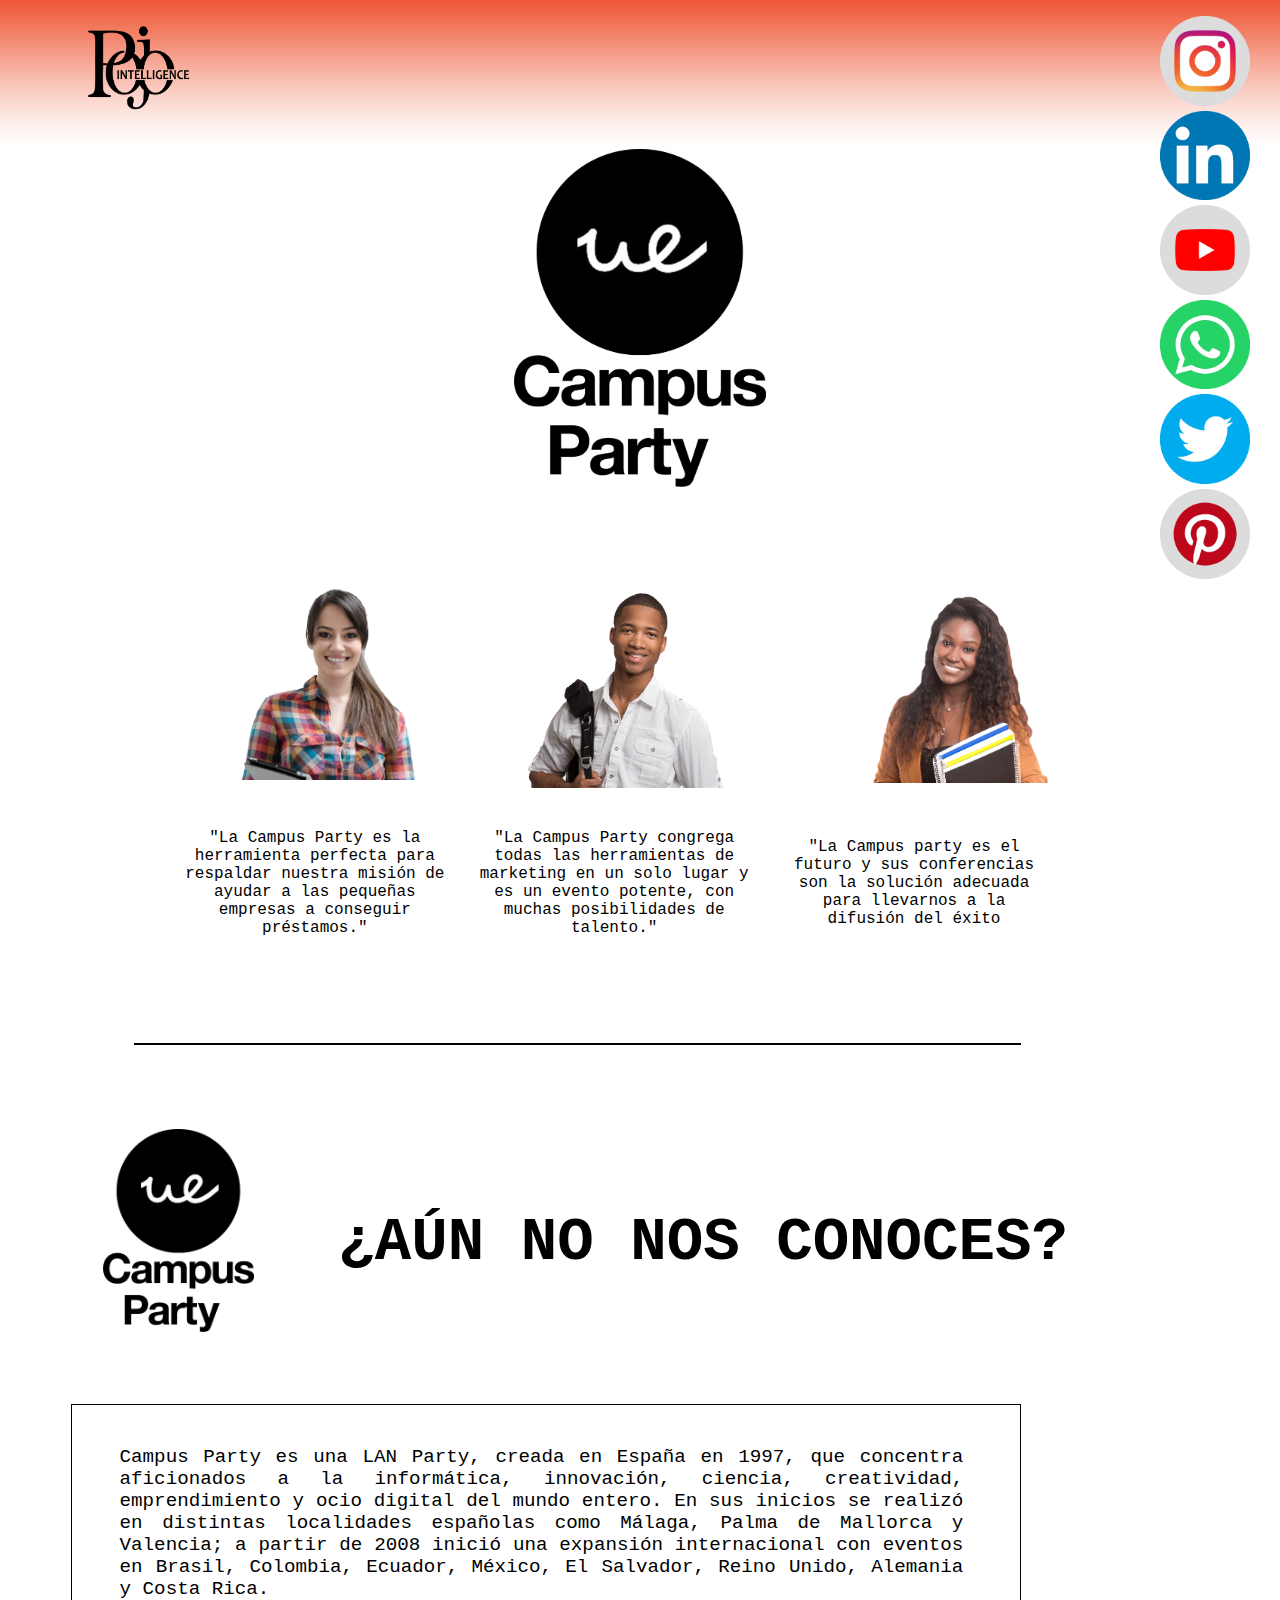
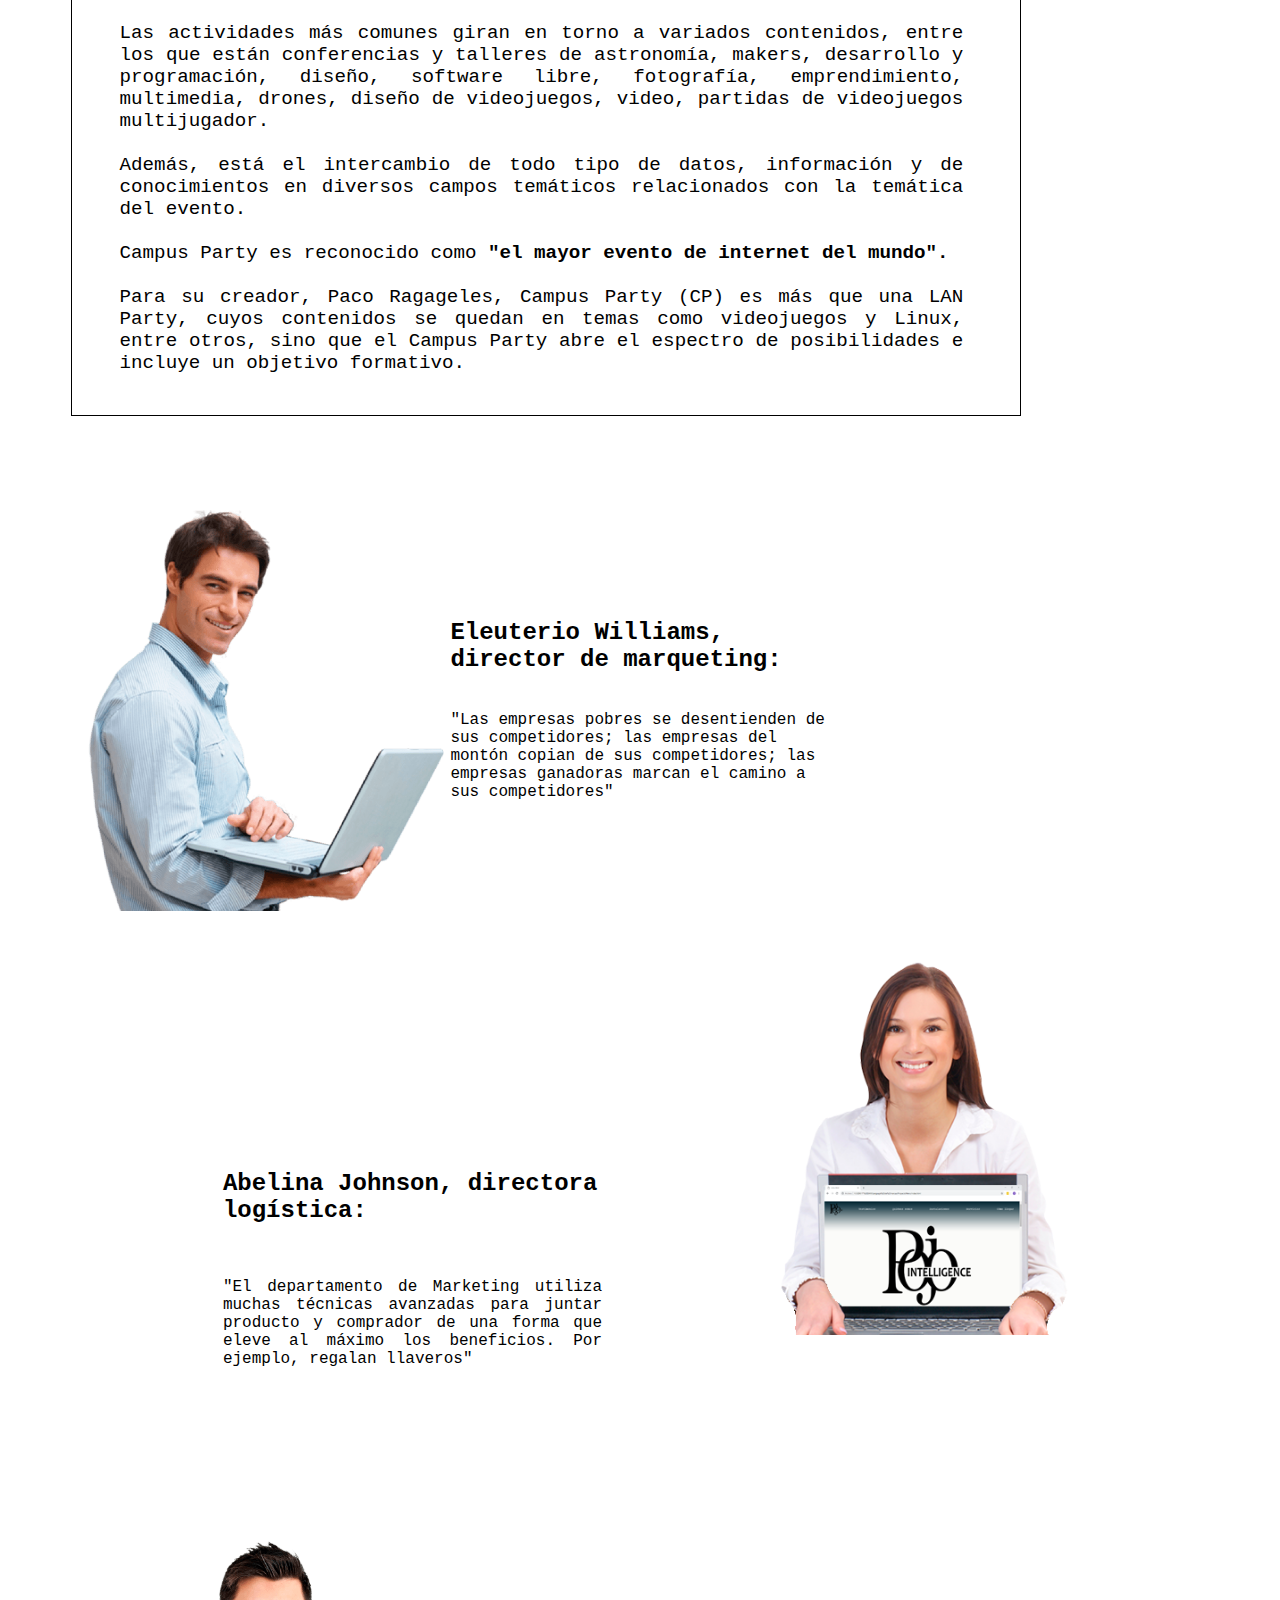
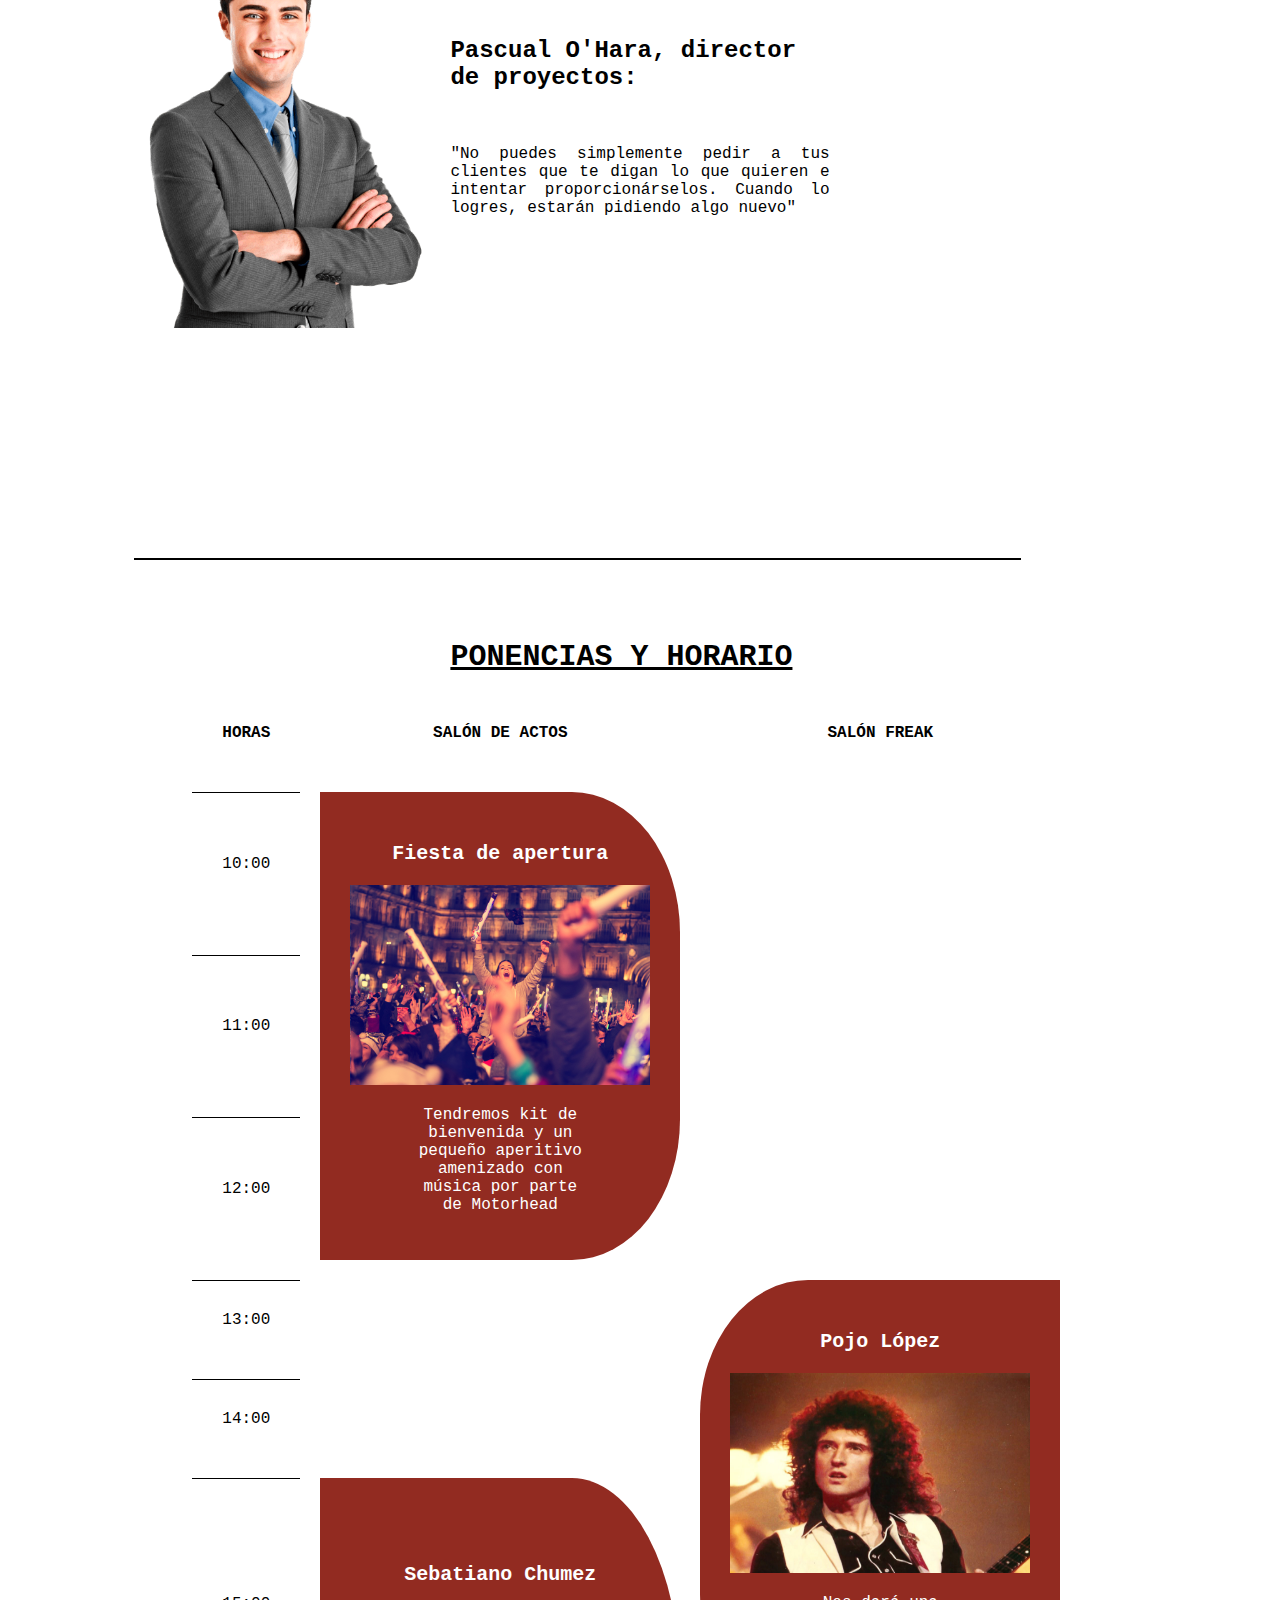
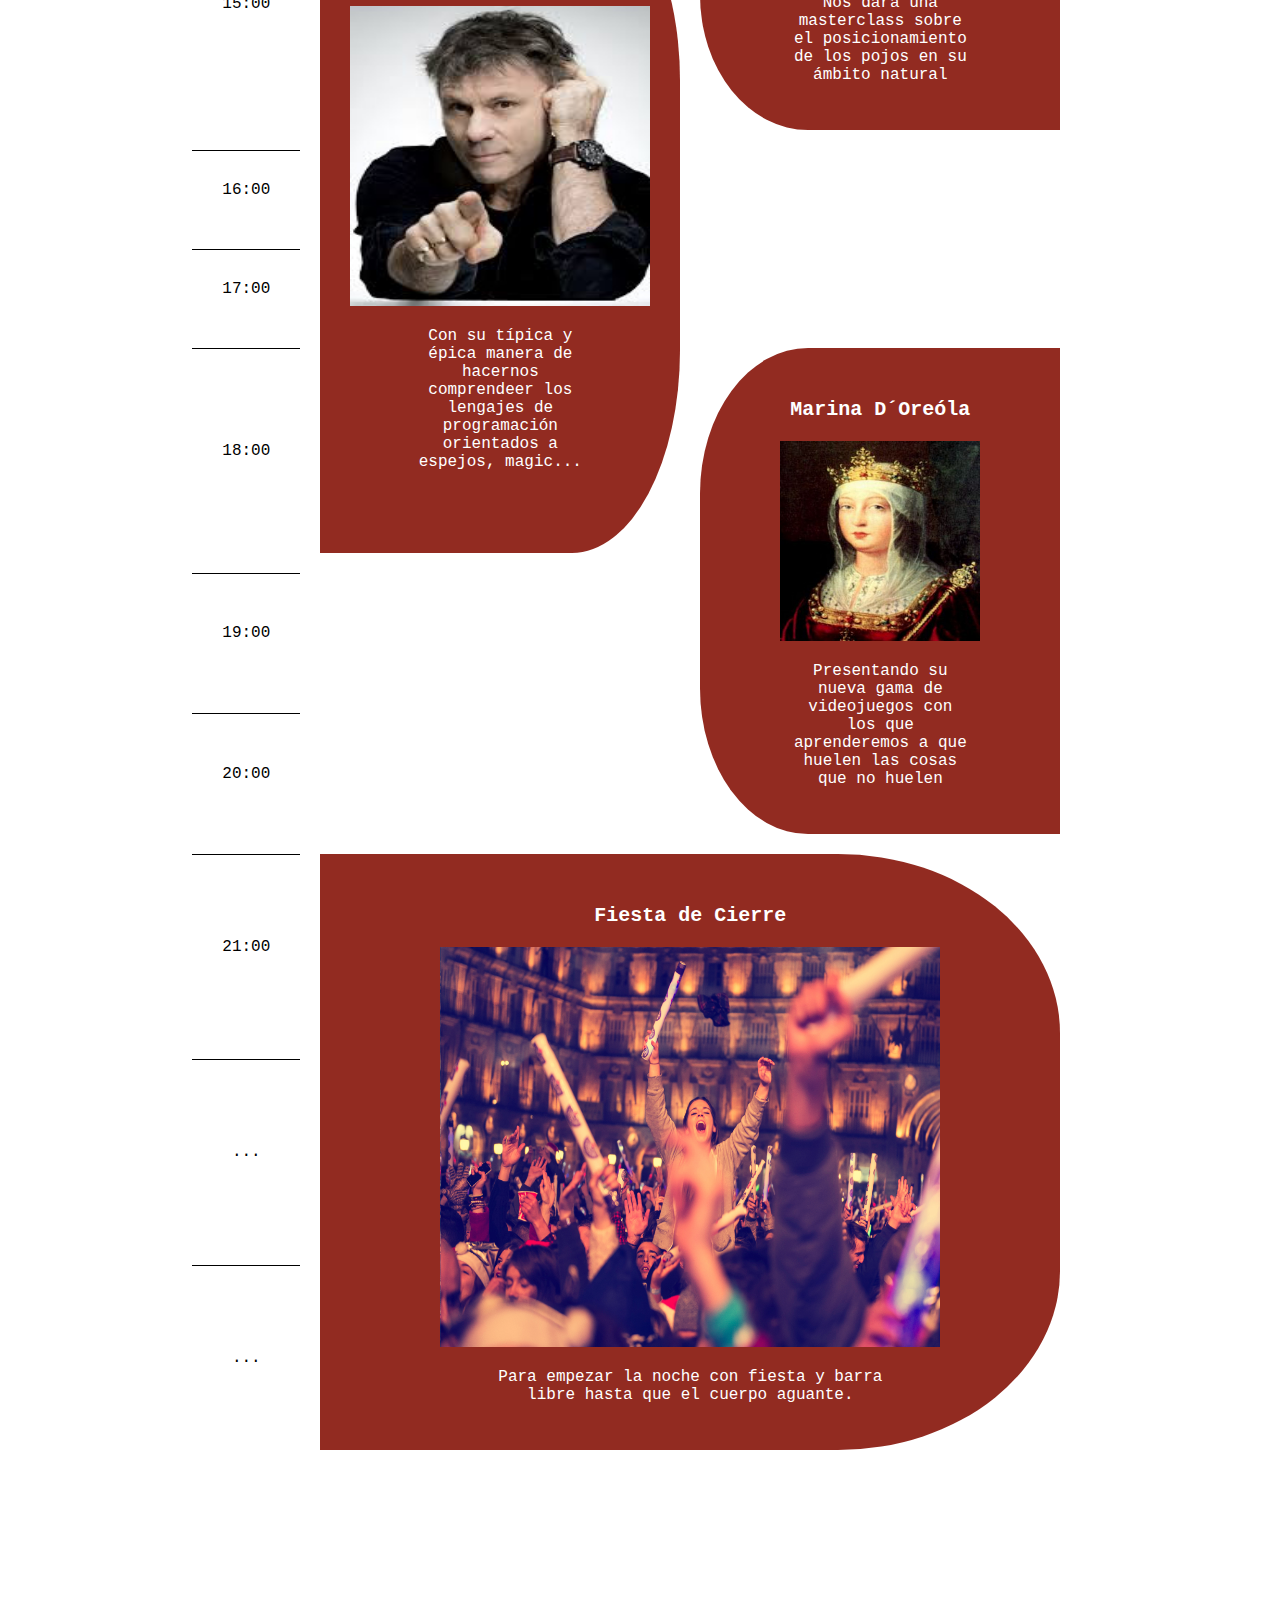
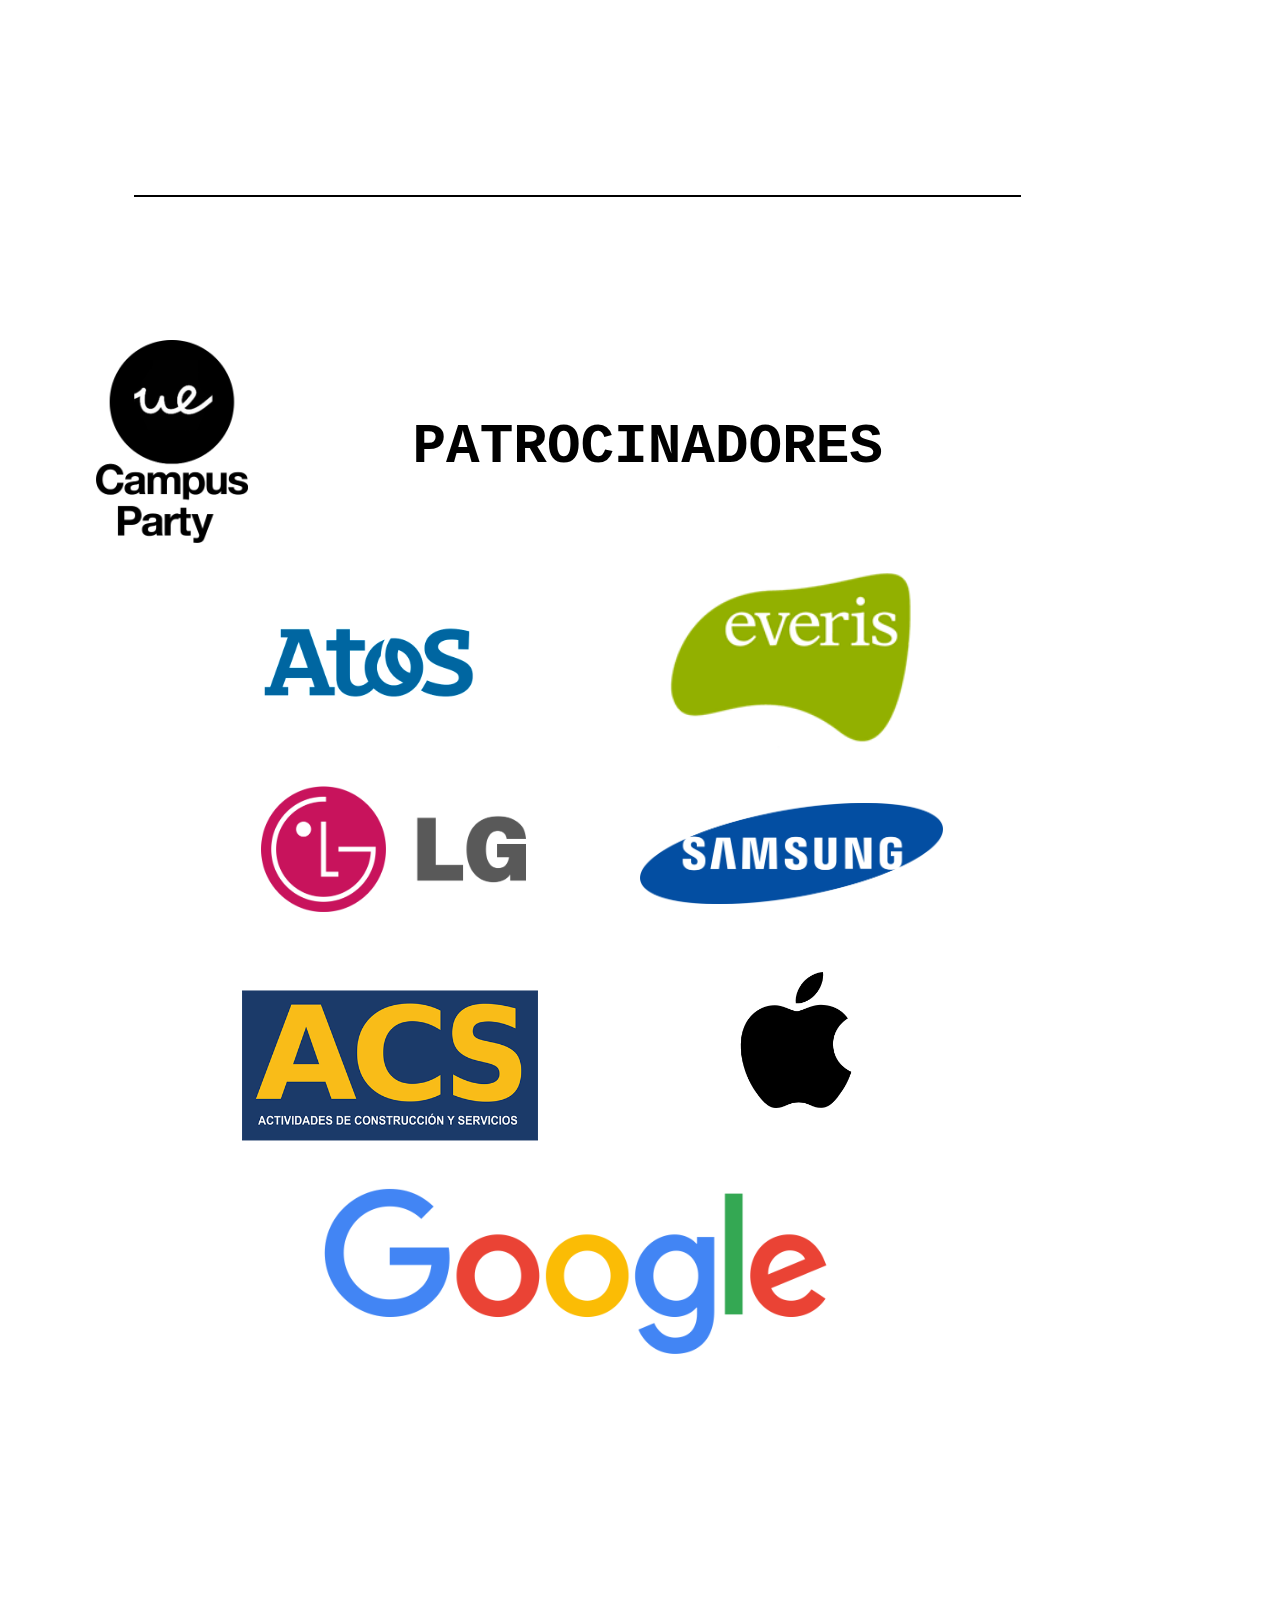
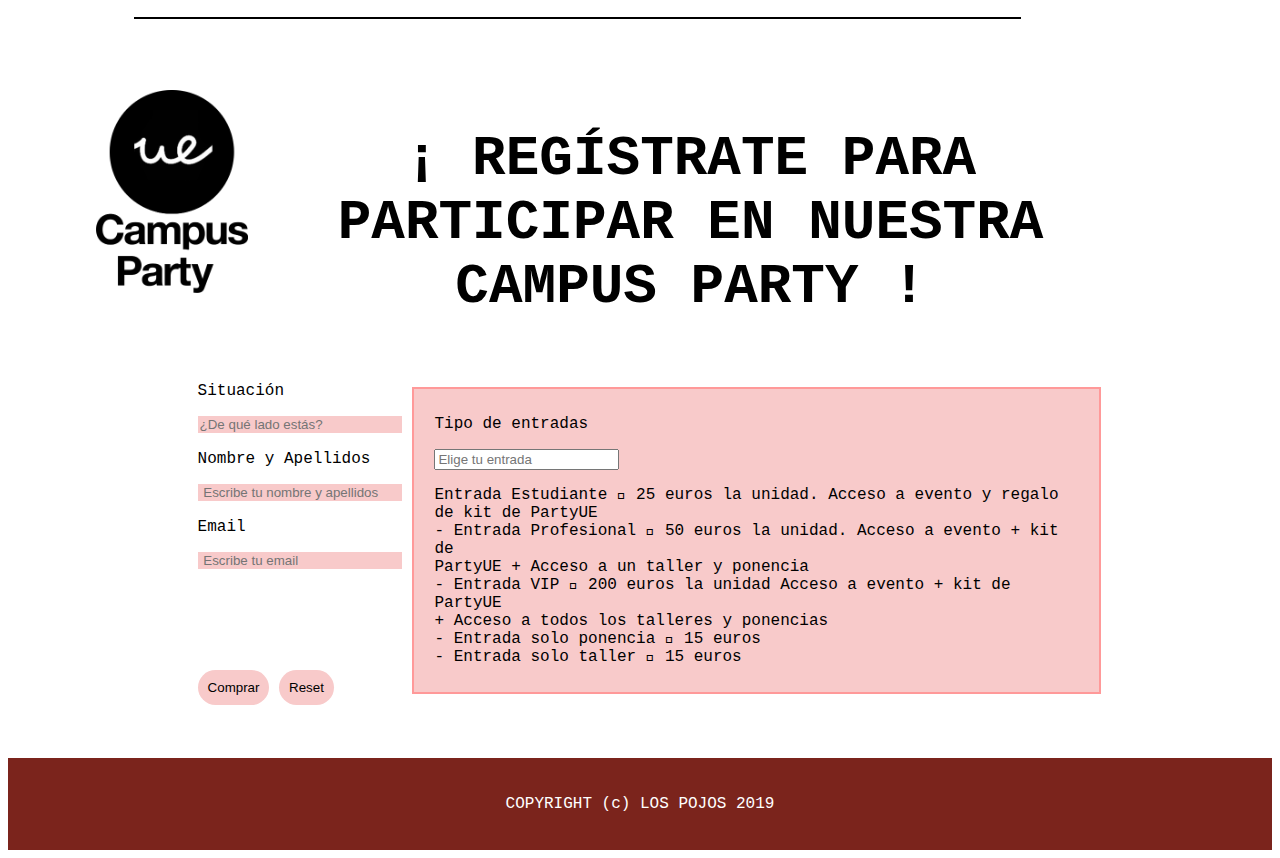
==== commit 693c3a3d: "Update campus.html" ====
--- a/campus.html
+++ b/campus.html
@@ -54,7 +54,7 @@
                     <img class="estu1" src="IMAGES/estudiante2.png"/>
                 </td>
                 <td>
-                    <img class="estu1" src="IMAGES/estudiante3.png"/>
+                    <img class="estu2" src="IMAGES/estudiante3.png"/>
                 </td>
             </tr>
             <tr>
--- a/CSS/disenioCampus.css
+++ b/CSS/disenioCampus.css
@@ -131,6 +131,13 @@
 .estu1{
     width: 72%;
     margin-left: 10%;
+    margin-top: 30%;
+
+}
+.estu2{
+    width: 86%;
+    margin-left: 24%;
+    margin-top: 35%;
 }
 
 #txTest1{
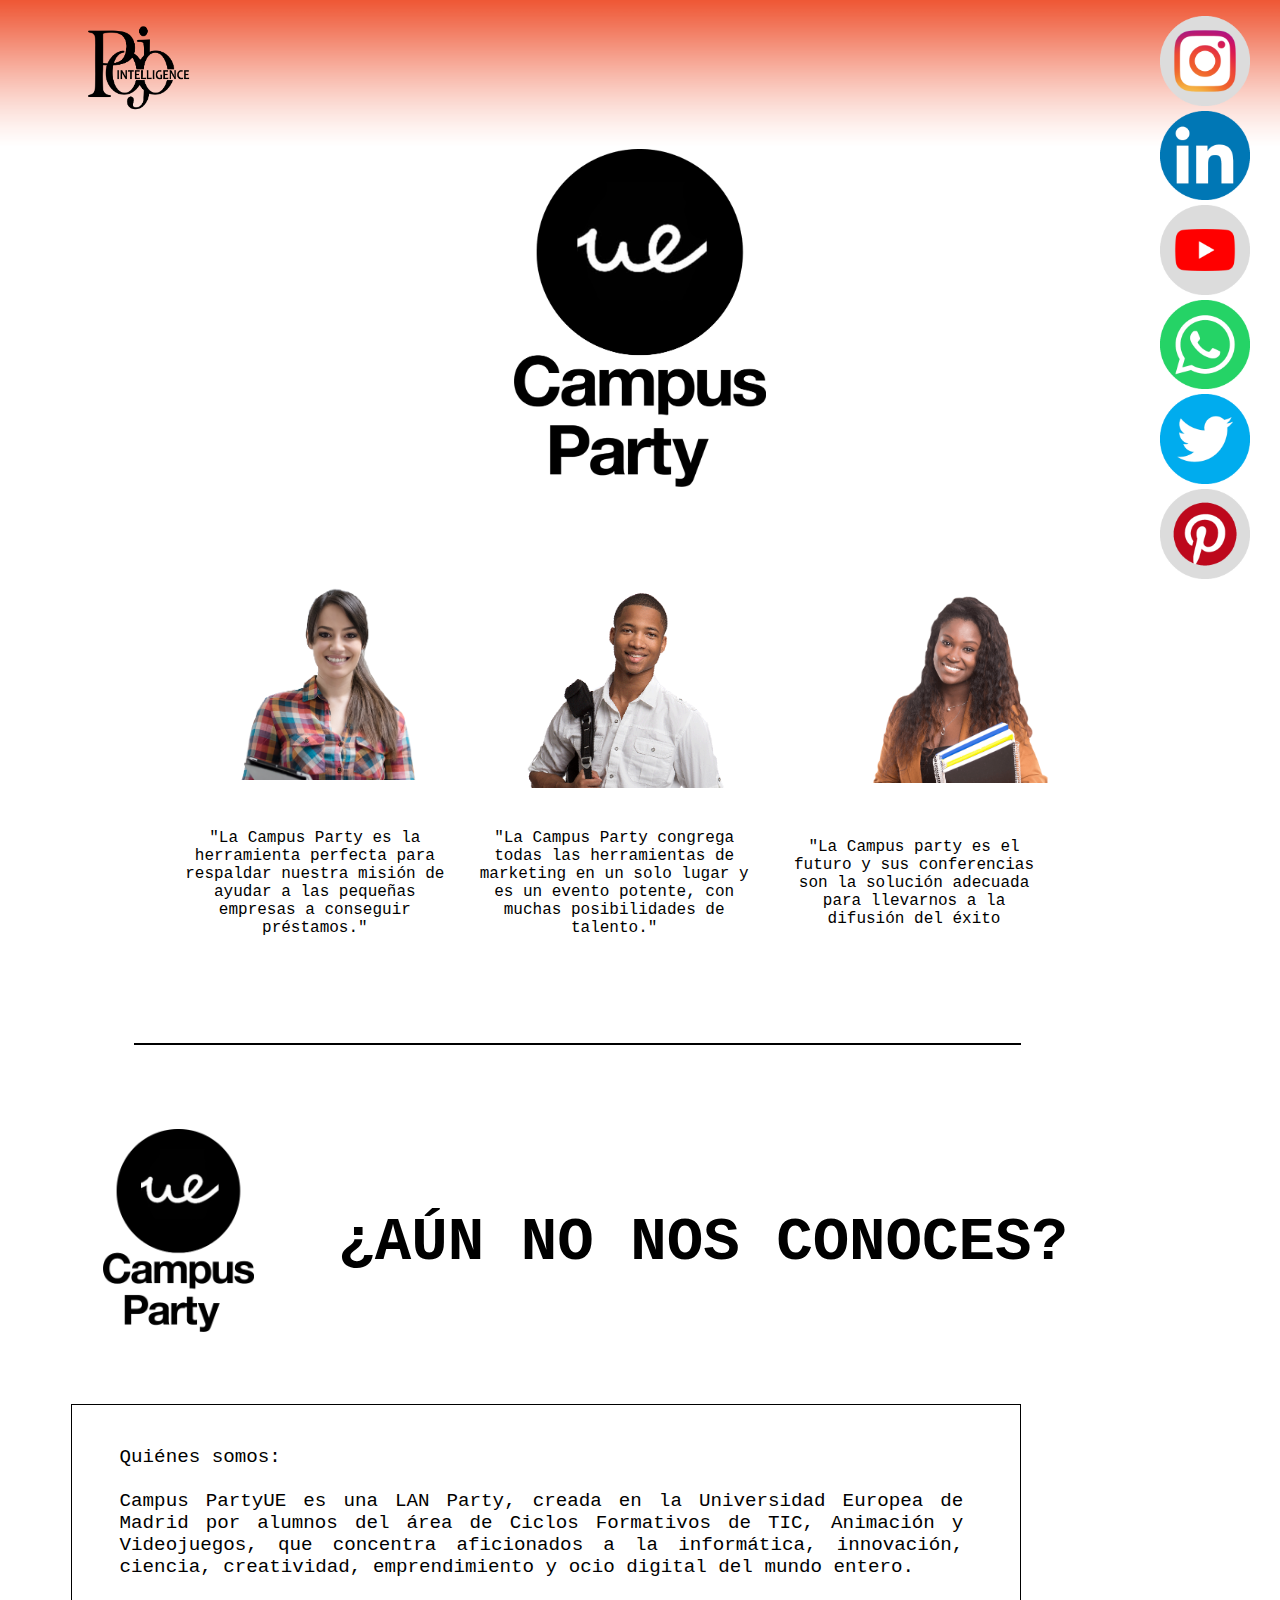
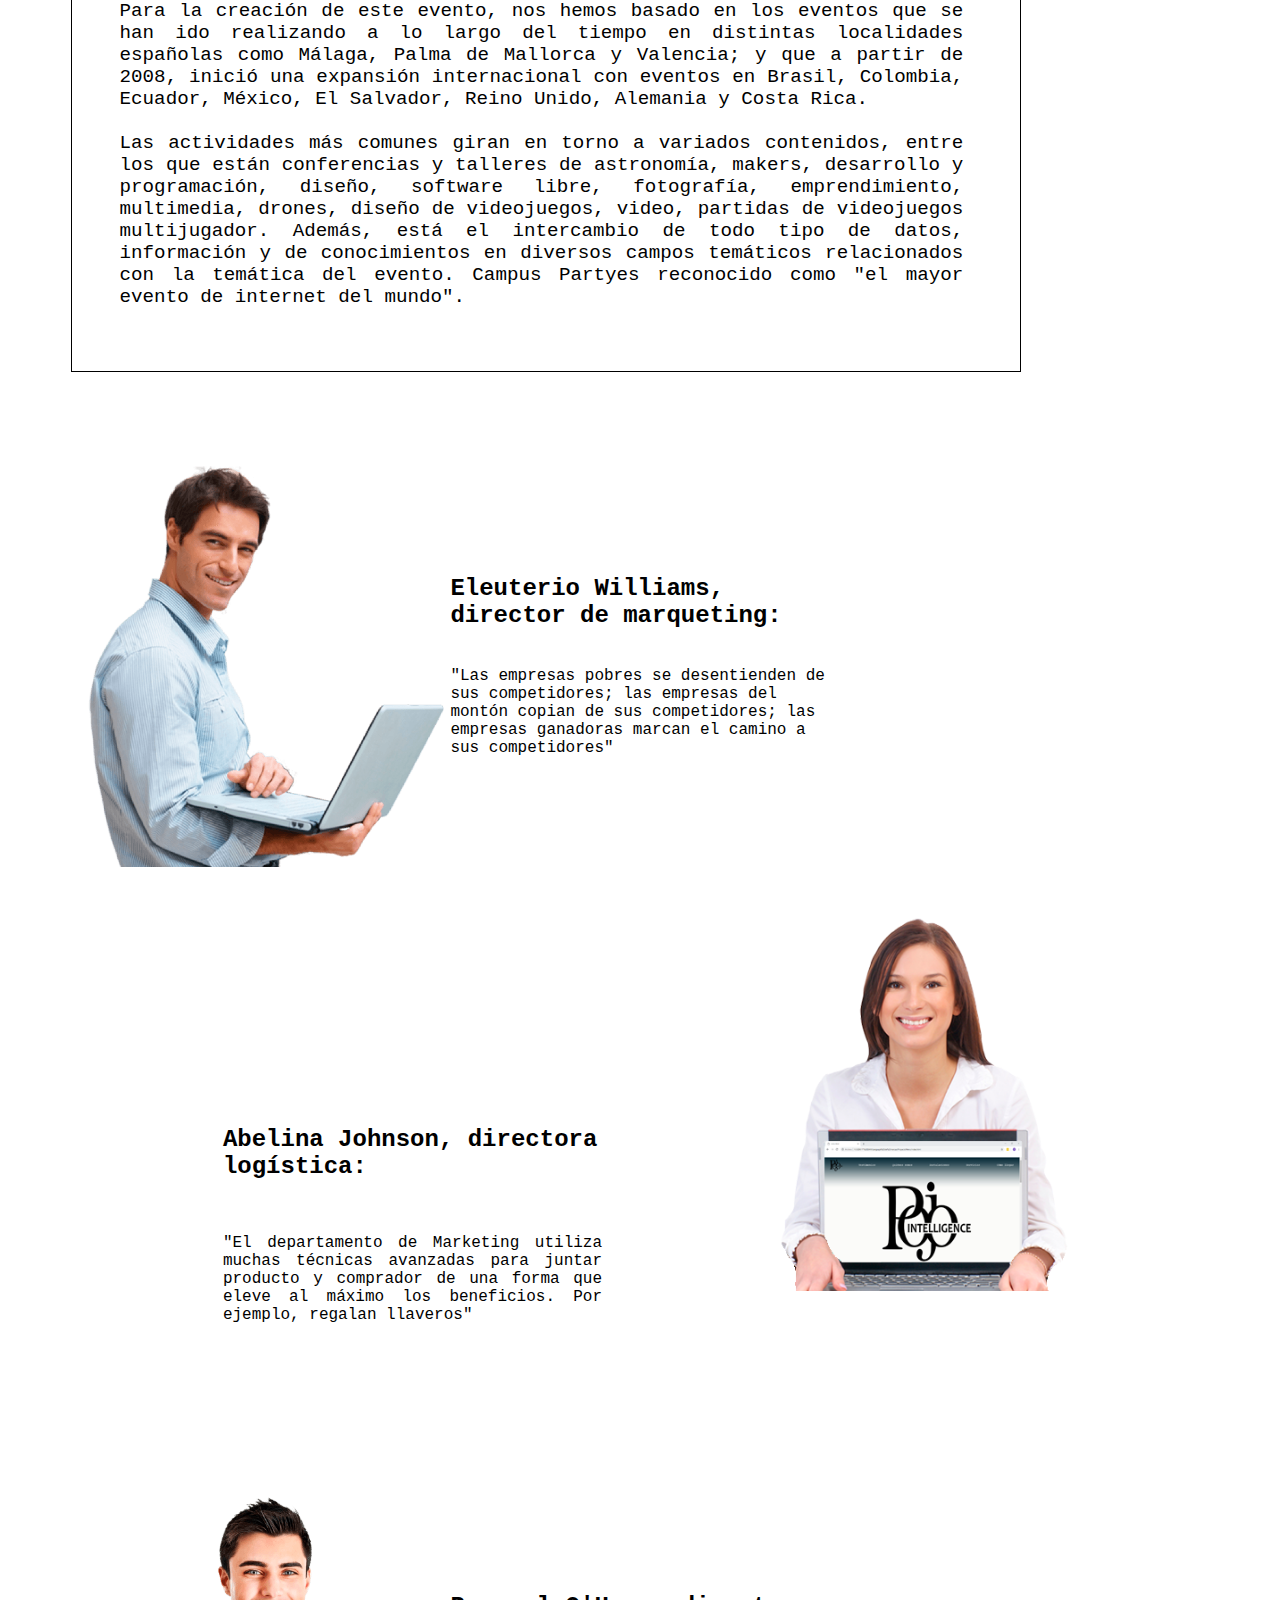
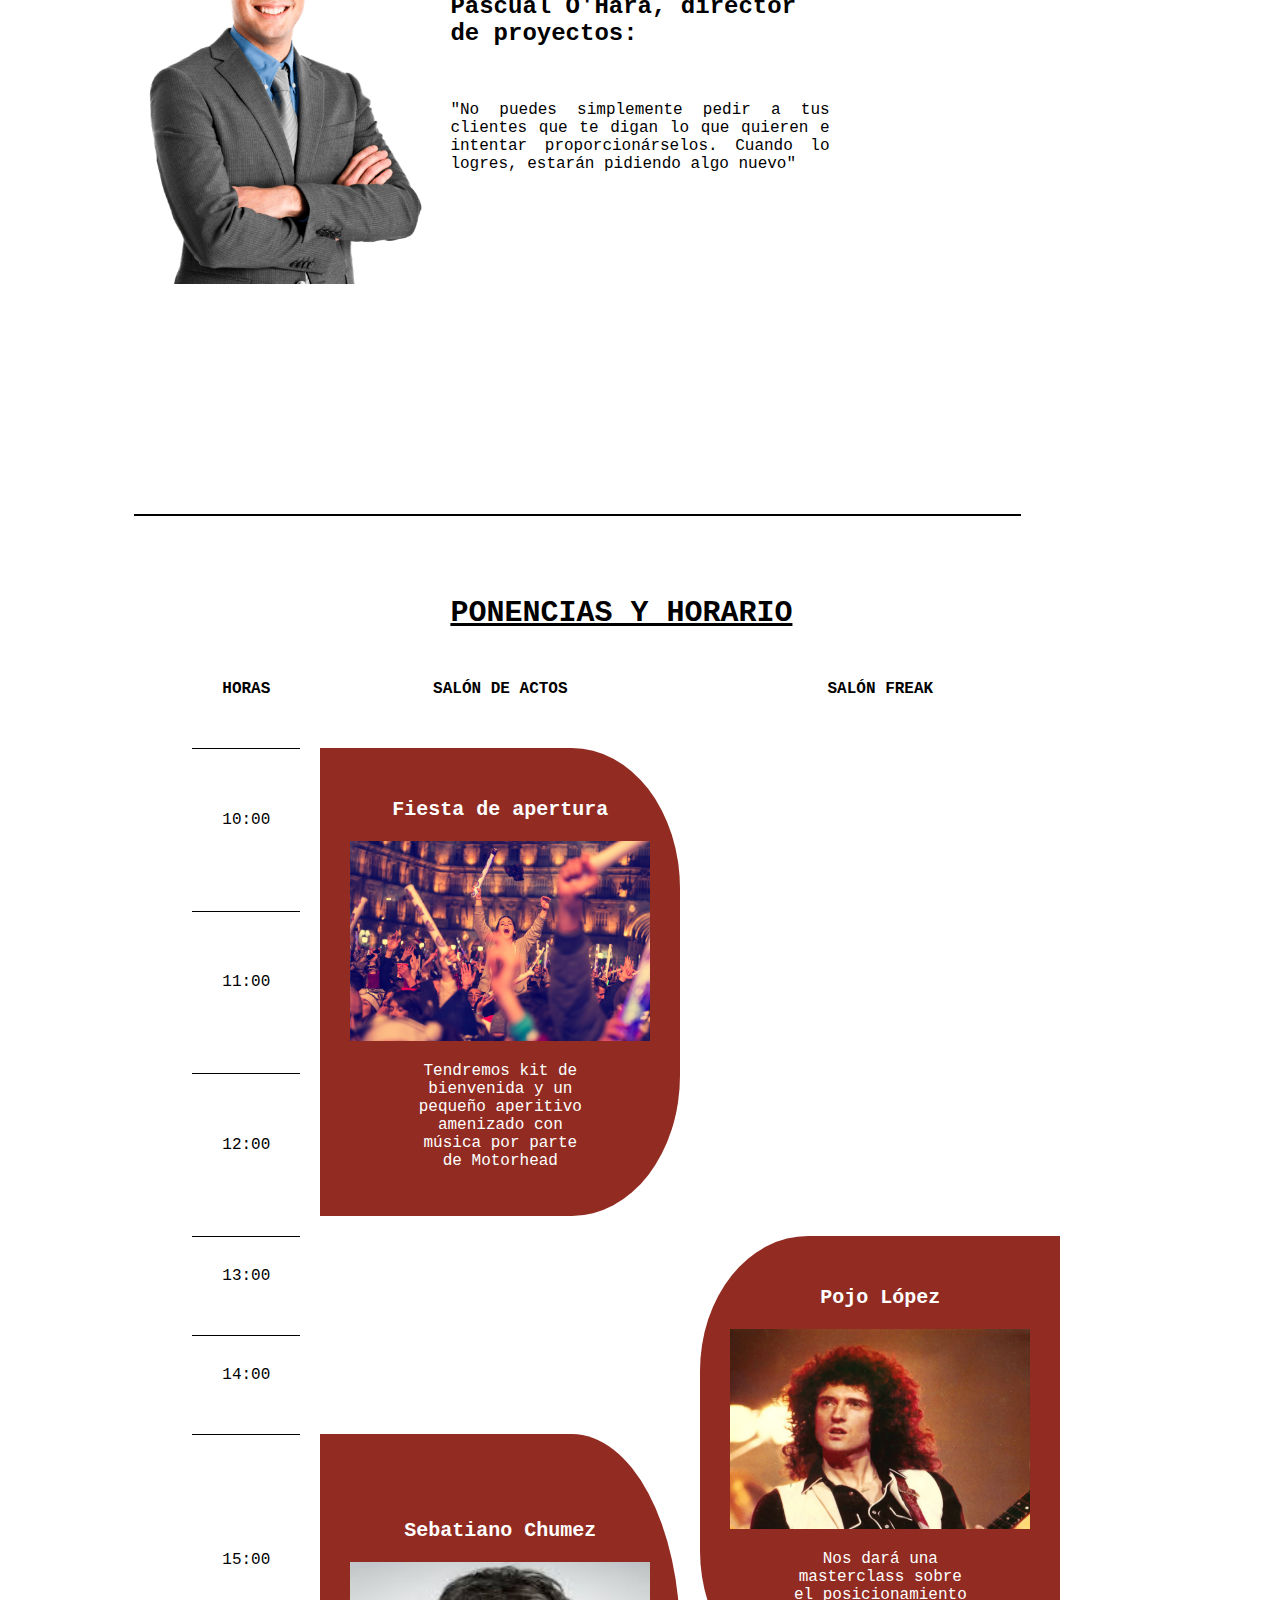
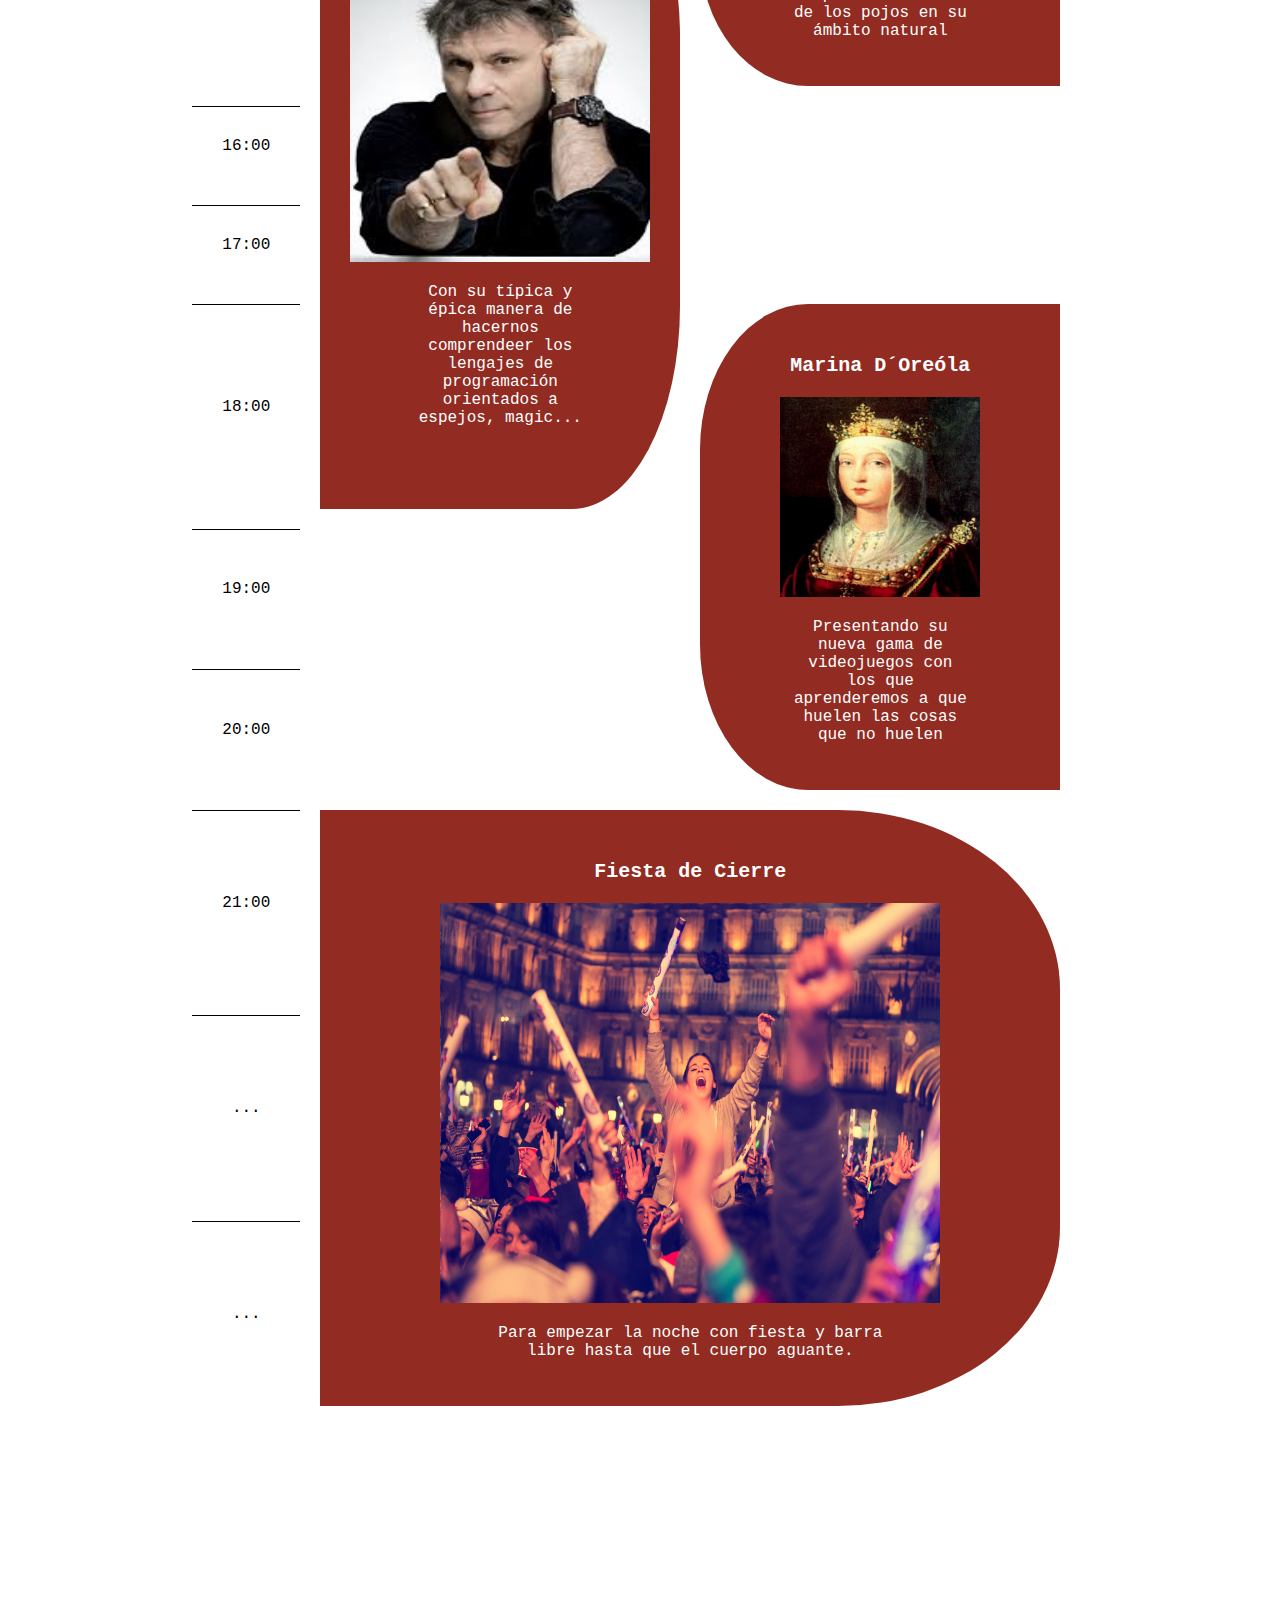
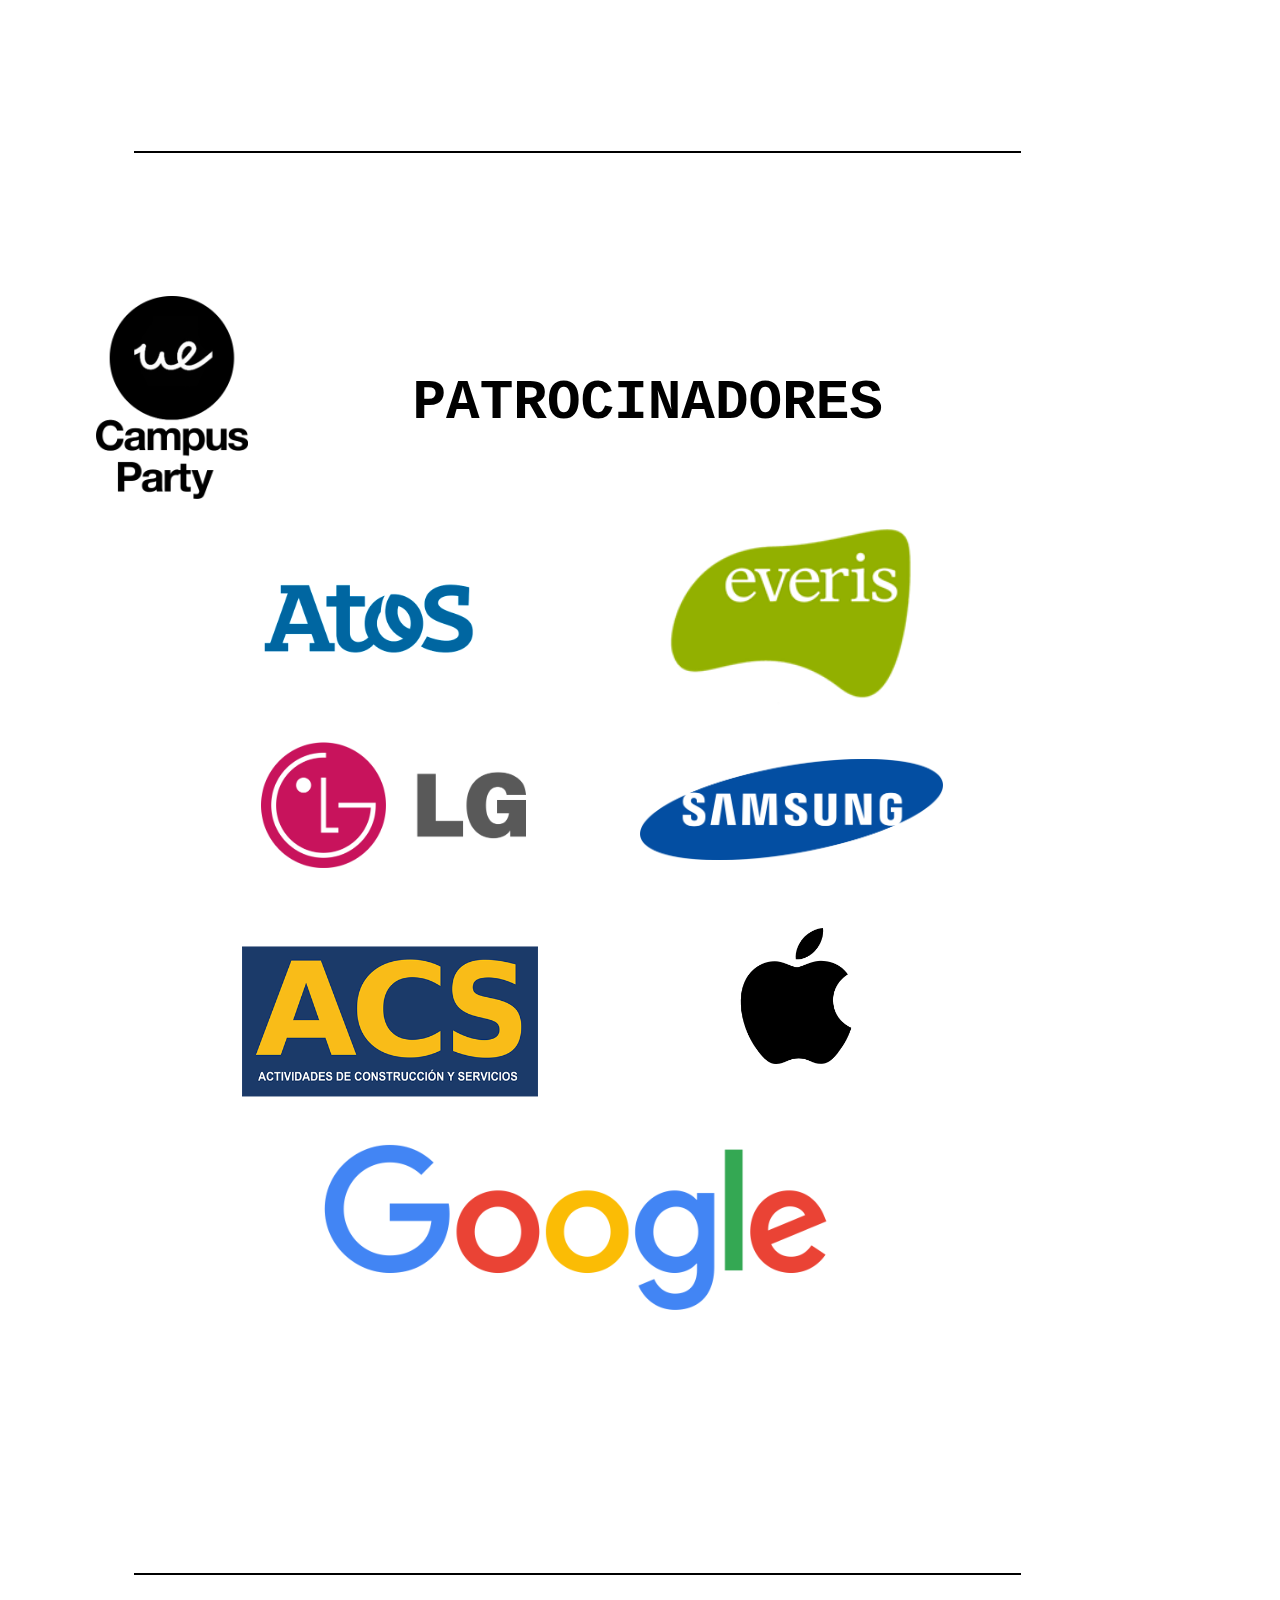
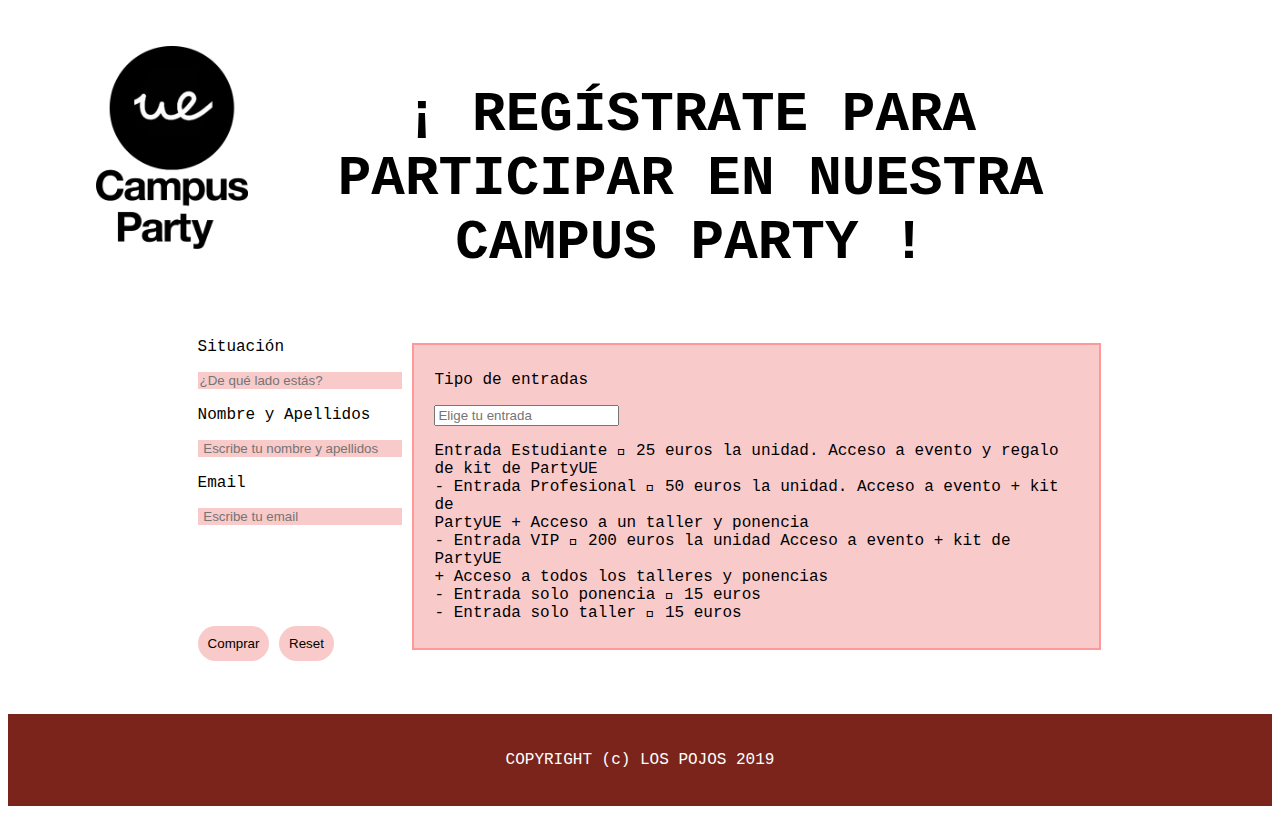
==== commit ef369844: "Update campus.html" ====
--- a/campus.html
+++ b/campus.html
@@ -39,10 +39,7 @@
                 <a href="https://www.pinterest.es/search/pins/?q=universidad%20europea&rs=typed&term_meta[]=universidad%7Ctyped&term_meta[]=europea%7Ctyped"
                    target="_blanket"><img id="insta" src="IMAGES/pinterest.png"/></a>                       
             </div>
-        <br>
-        <br>
-        <br>
-        <br>
+        
         <!--Testimonios de personas que fueron al campus-->
         
         <table id="tablaTestimonios"  cellpadding="10px" cellspacing="0px">
@@ -72,10 +69,7 @@
         </table>
 
         <!--FIN Testimonios de personas que fueron al campus-->
-        <br>
-        <br>
-        <br>
-        <br>
+        <br><br><br><br>
         <hr id="hr">
         <!--AUN NO NOS CONOCEMOS-->
         <div id="titConocemos">
@@ -90,21 +84,26 @@
         </div>
         <div id="cajaTx">
             <div id="txConocemos">
-                    <p> <br>Campus Party es una LAN Party, creada en España en 1997, que concentra aficionados a la 
-                    informática, innovación, ciencia, creatividad, emprendimiento y ocio digital del mundo entero. 
-                    En sus inicios se realizó en distintas localidades españolas como Málaga, Palma de Mallorca y 
-                    Valencia; a partir de 2008 inició una expansión internacional con eventos en Brasil, Colombia, 
-                    Ecuador, México, El Salvador, Reino Unido, Alemania y Costa Rica. <br><br>
-                    Las actividades más comunes giran en torno a variados contenidos, entre los que están 
-                    conferencias y talleres de astronomía, makers, desarrollo y programación, diseño, software 
-                    libre, fotografía, emprendimiento, multimedia, drones, diseño de videojuegos, video, 
-                    partidas de videojuegos multijugador.<br> <br>
-                    Además, está el intercambio de todo tipo de datos,  información y de conocimientos en 
-                    diversos campos temáticos relacionados con la temática del evento.<br><br>
-                    Campus Party es reconocido como <b>"el mayor evento de internet del mundo".</b><br><br>
-                    Para su creador, Paco Ragageles, Campus Party (CP) es más que una LAN Party, cuyos 
-                    contenidos se quedan en temas como videojuegos y Linux, entre otros, sino que el Campus 
-                    Party abre el espectro de posibilidades e incluye un objetivo formativo.</p>
+                    <p> <br>Quiénes somos:<br><br>
+                        Campus PartyUE es una LAN Party, creada en la Universidad Europea de Madrid por
+                        alumnos del área de Ciclos Formativos de TIC, Animación y Videojuegos, que concentra
+                        aficionados a la informática, innovación, ciencia, creatividad, emprendimiento y ocio
+                        digital del mundo entero.<br><br>
+                        Para la creación de este evento, nos hemos basado en los eventos que se han ido
+                        realizando a lo largo del tiempo en distintas localidades españolas como Málaga, Palma
+                        de Mallorca y Valencia; y que a partir de 2008, inició una expansión internacional con
+                        eventos en Brasil, Colombia, Ecuador, México, El Salvador, Reino Unido, Alemania y Costa
+                        Rica.<br><br>
+                        Las actividades más comunes giran en torno a variados contenidos, entre los que están
+                        conferencias y talleres de astronomía, makers, desarrollo y programación, diseño,
+                        software libre, fotografía, emprendimiento, multimedia, drones, diseño de 
+                        videojuegos, video, partidas de videojuegos multijugador. Además, está el intercambio
+                        de todo tipo de datos, información y de conocimientos en diversos campos temáticos
+                        relacionados con la temática del evento. Campus Partyes reconocido como "el mayor
+                        evento de internet del mundo".<br><br>
+                        <!--El equipo
+                        Poner quienes son los miembros de vuestro equipo, con fotos, datos de interés, etc. Y
+                        cargo que ocupará en el evento.--></p>
                 <br>
             </div>
         </div>
